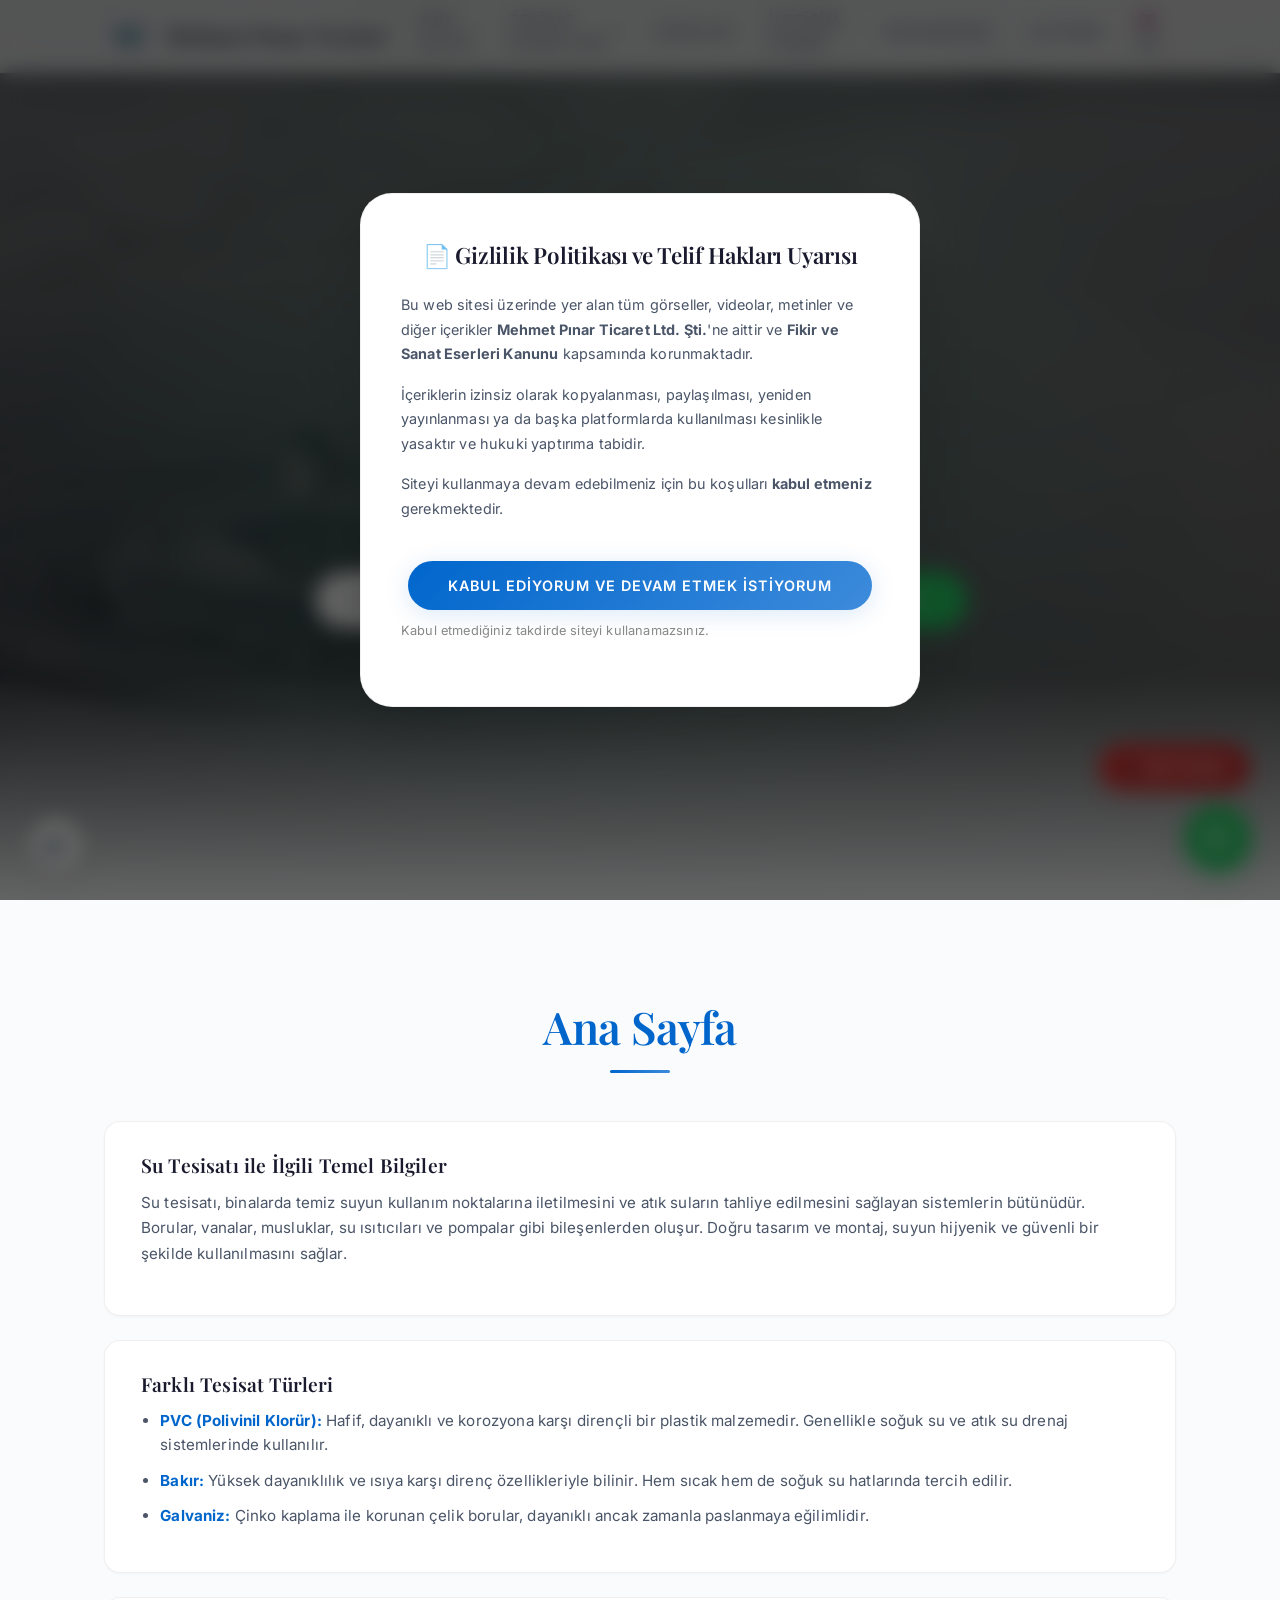
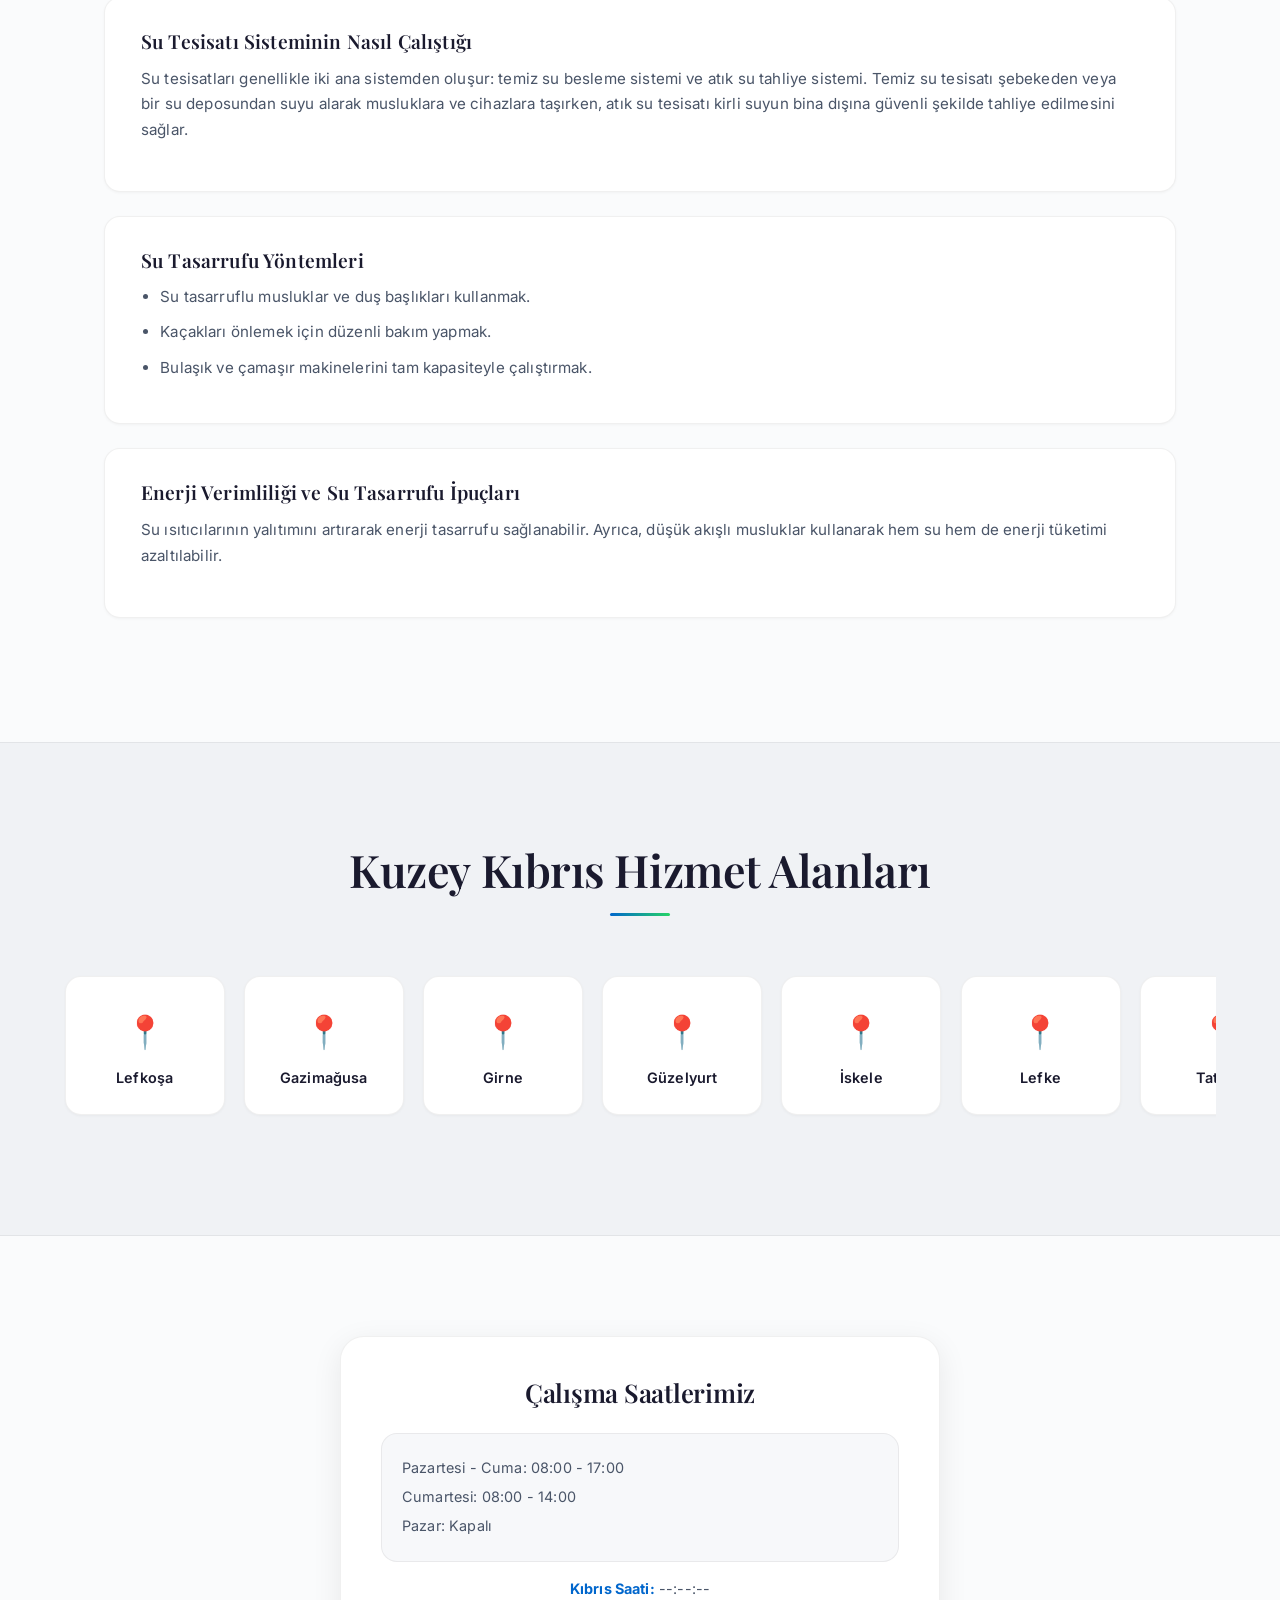
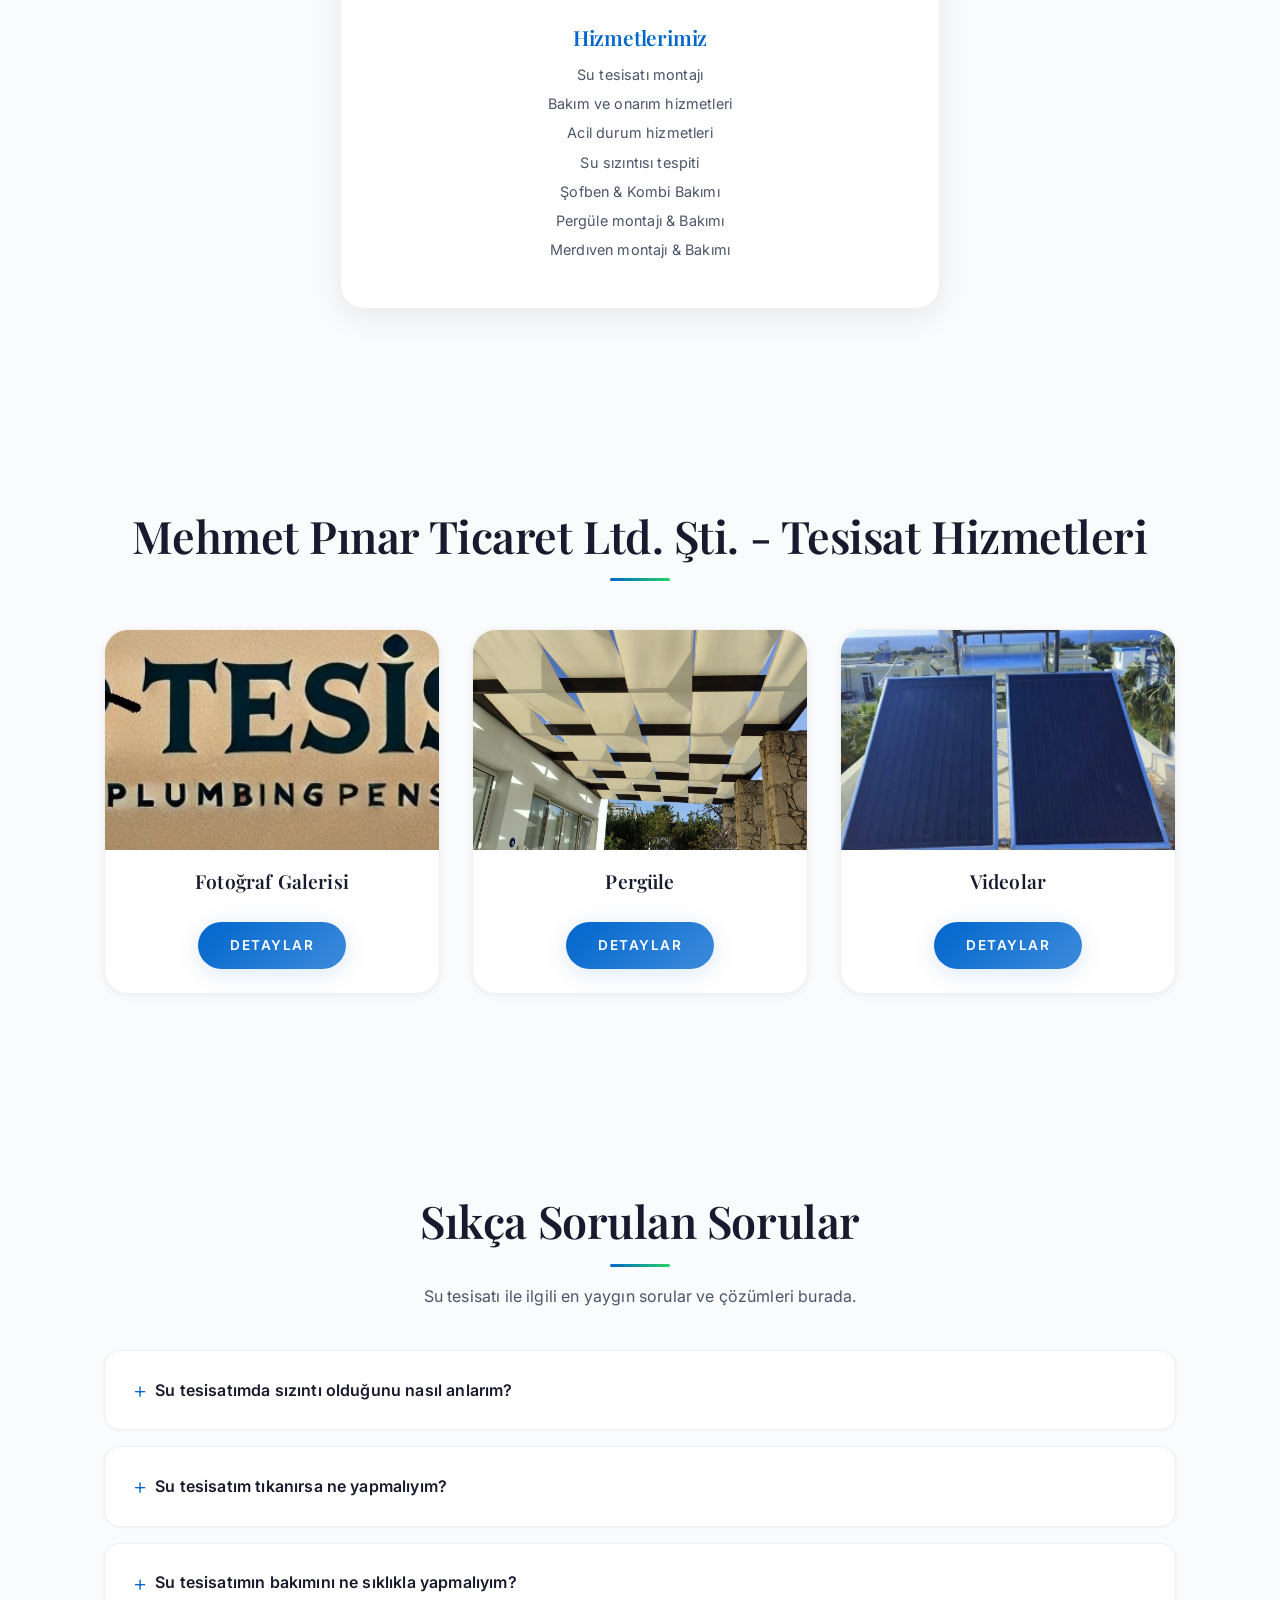
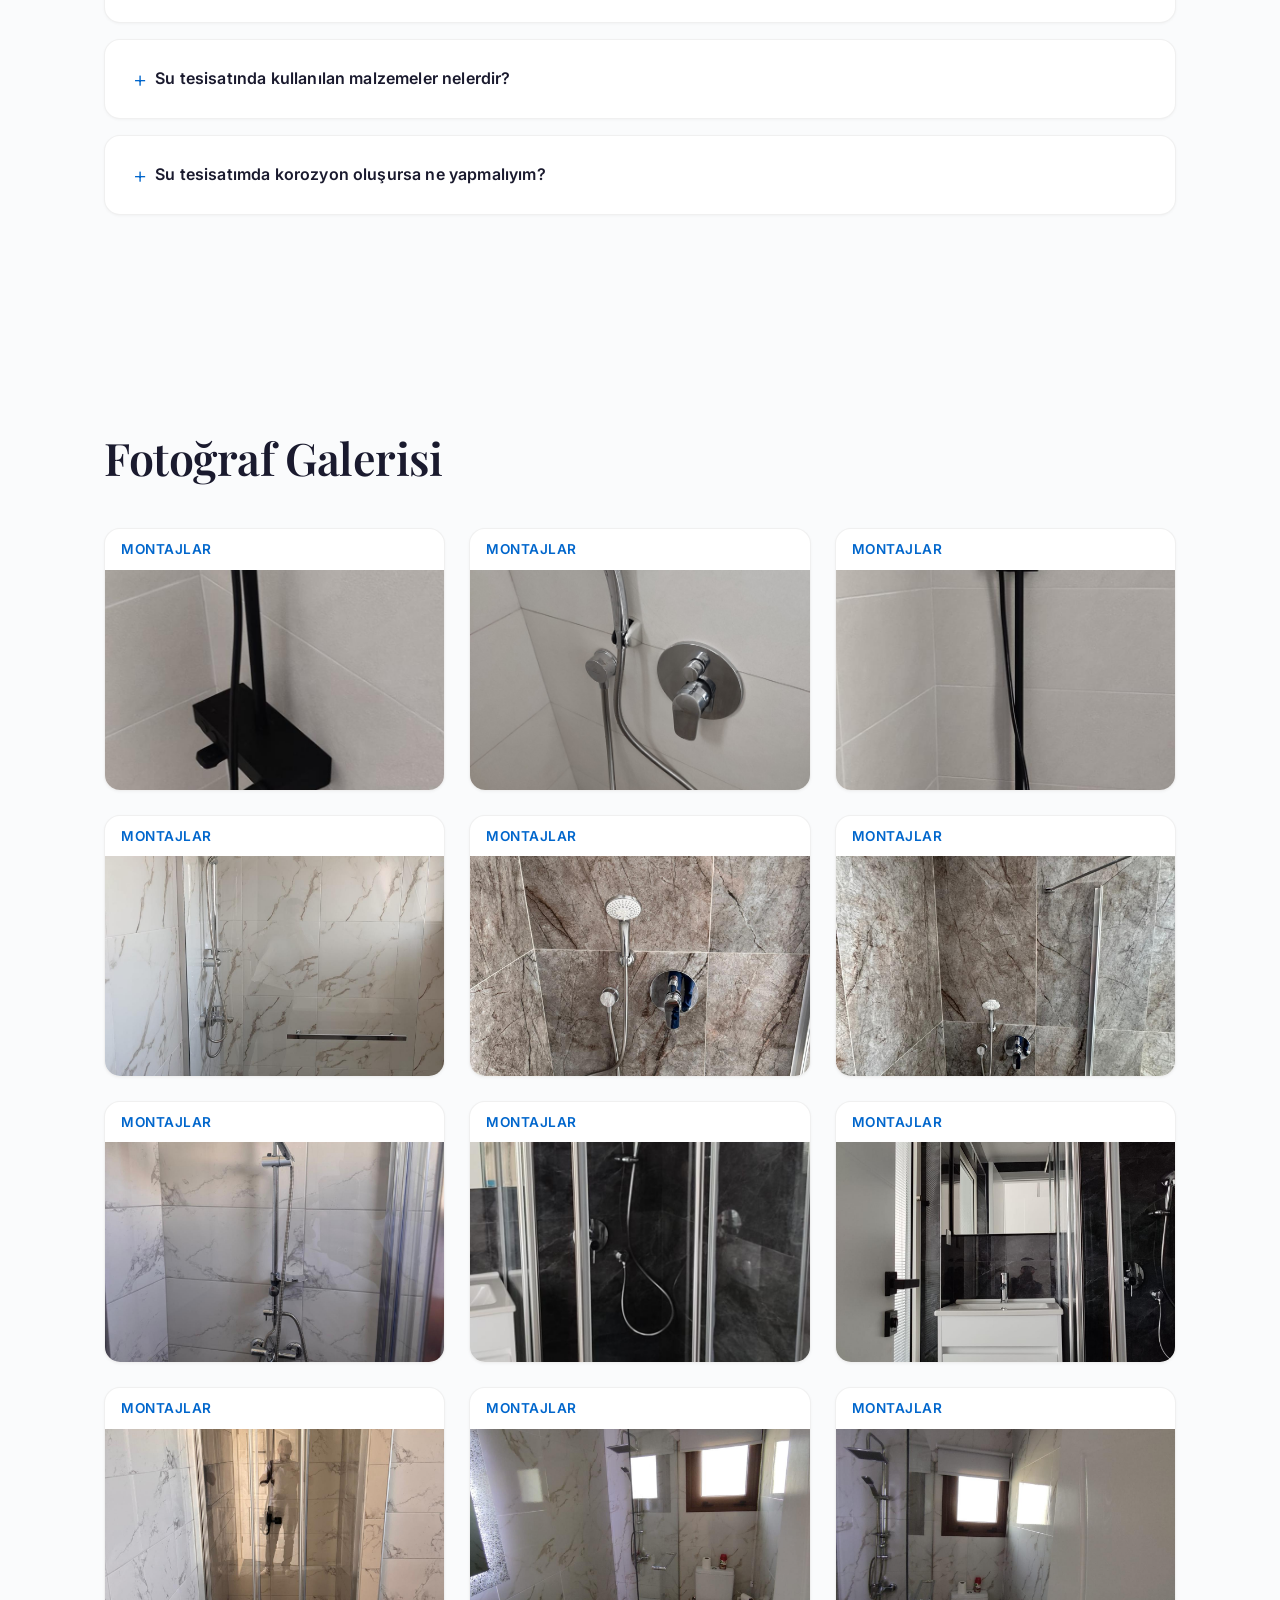
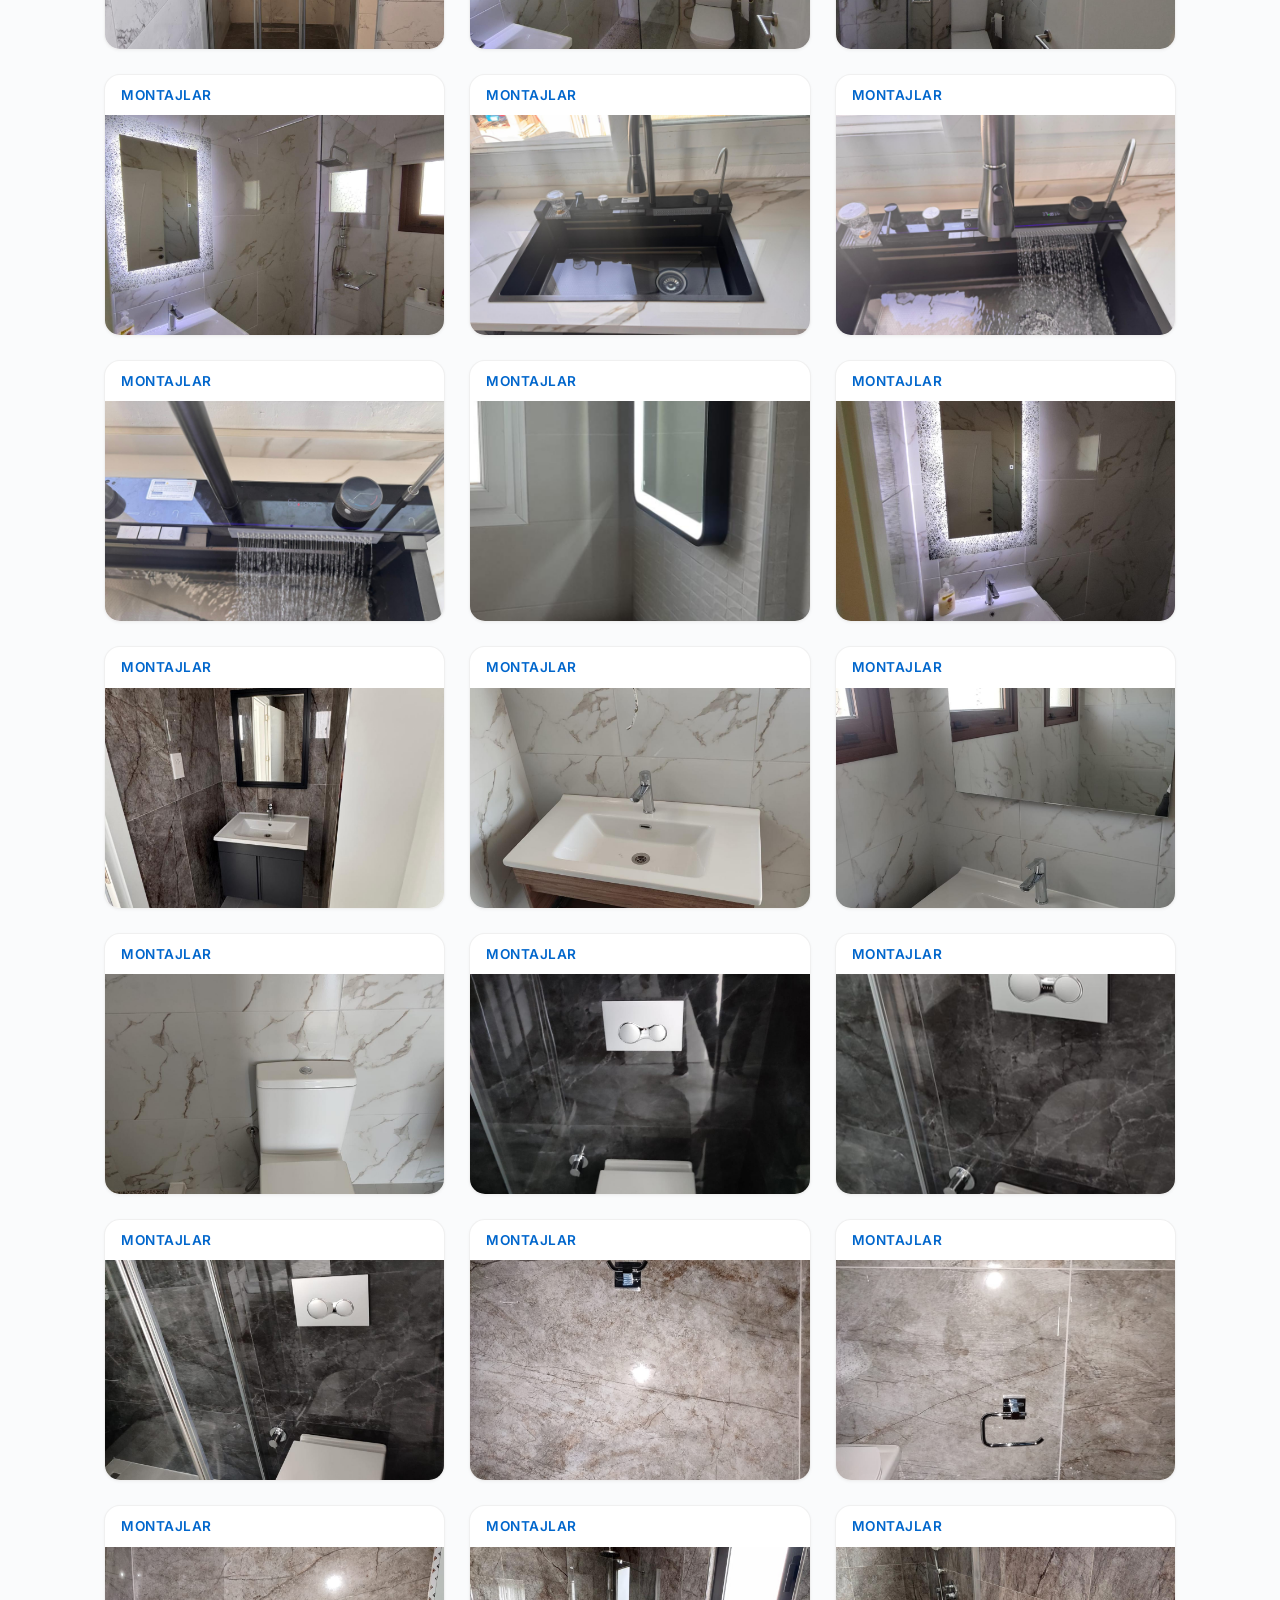
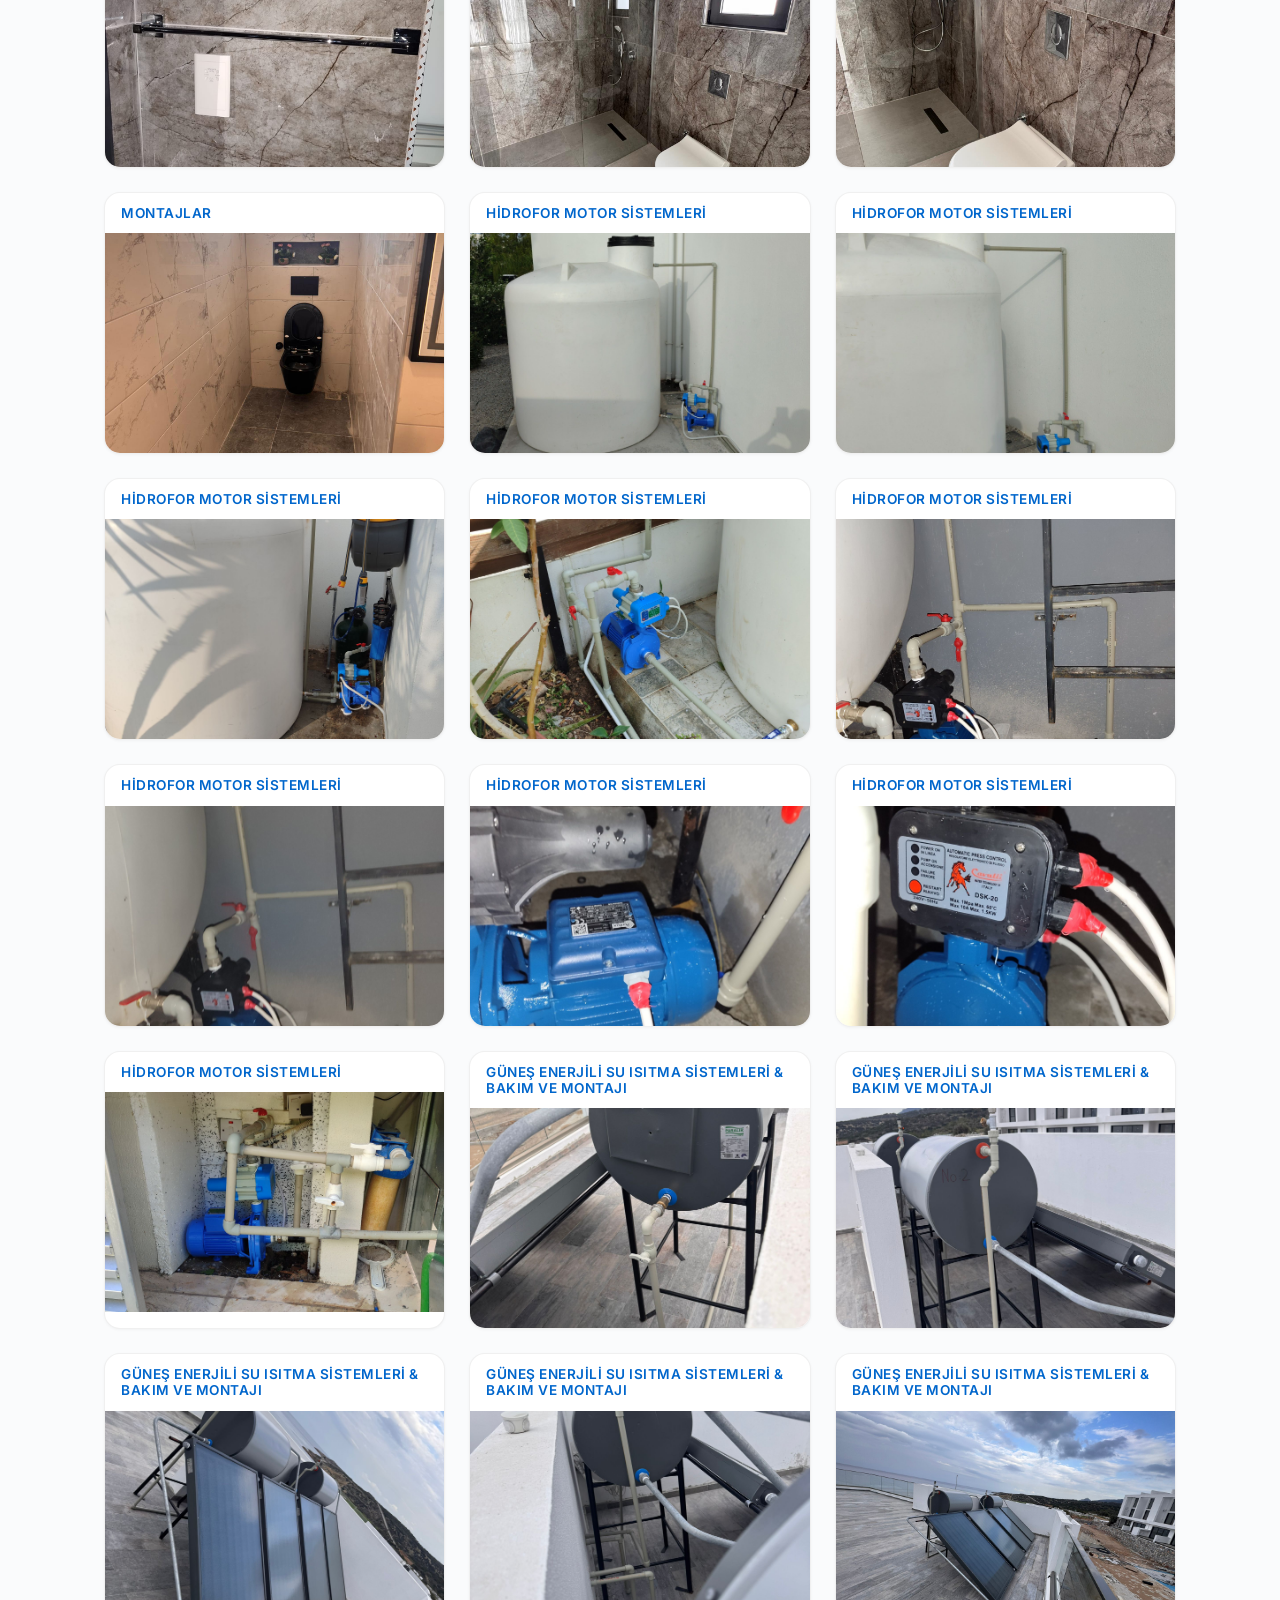
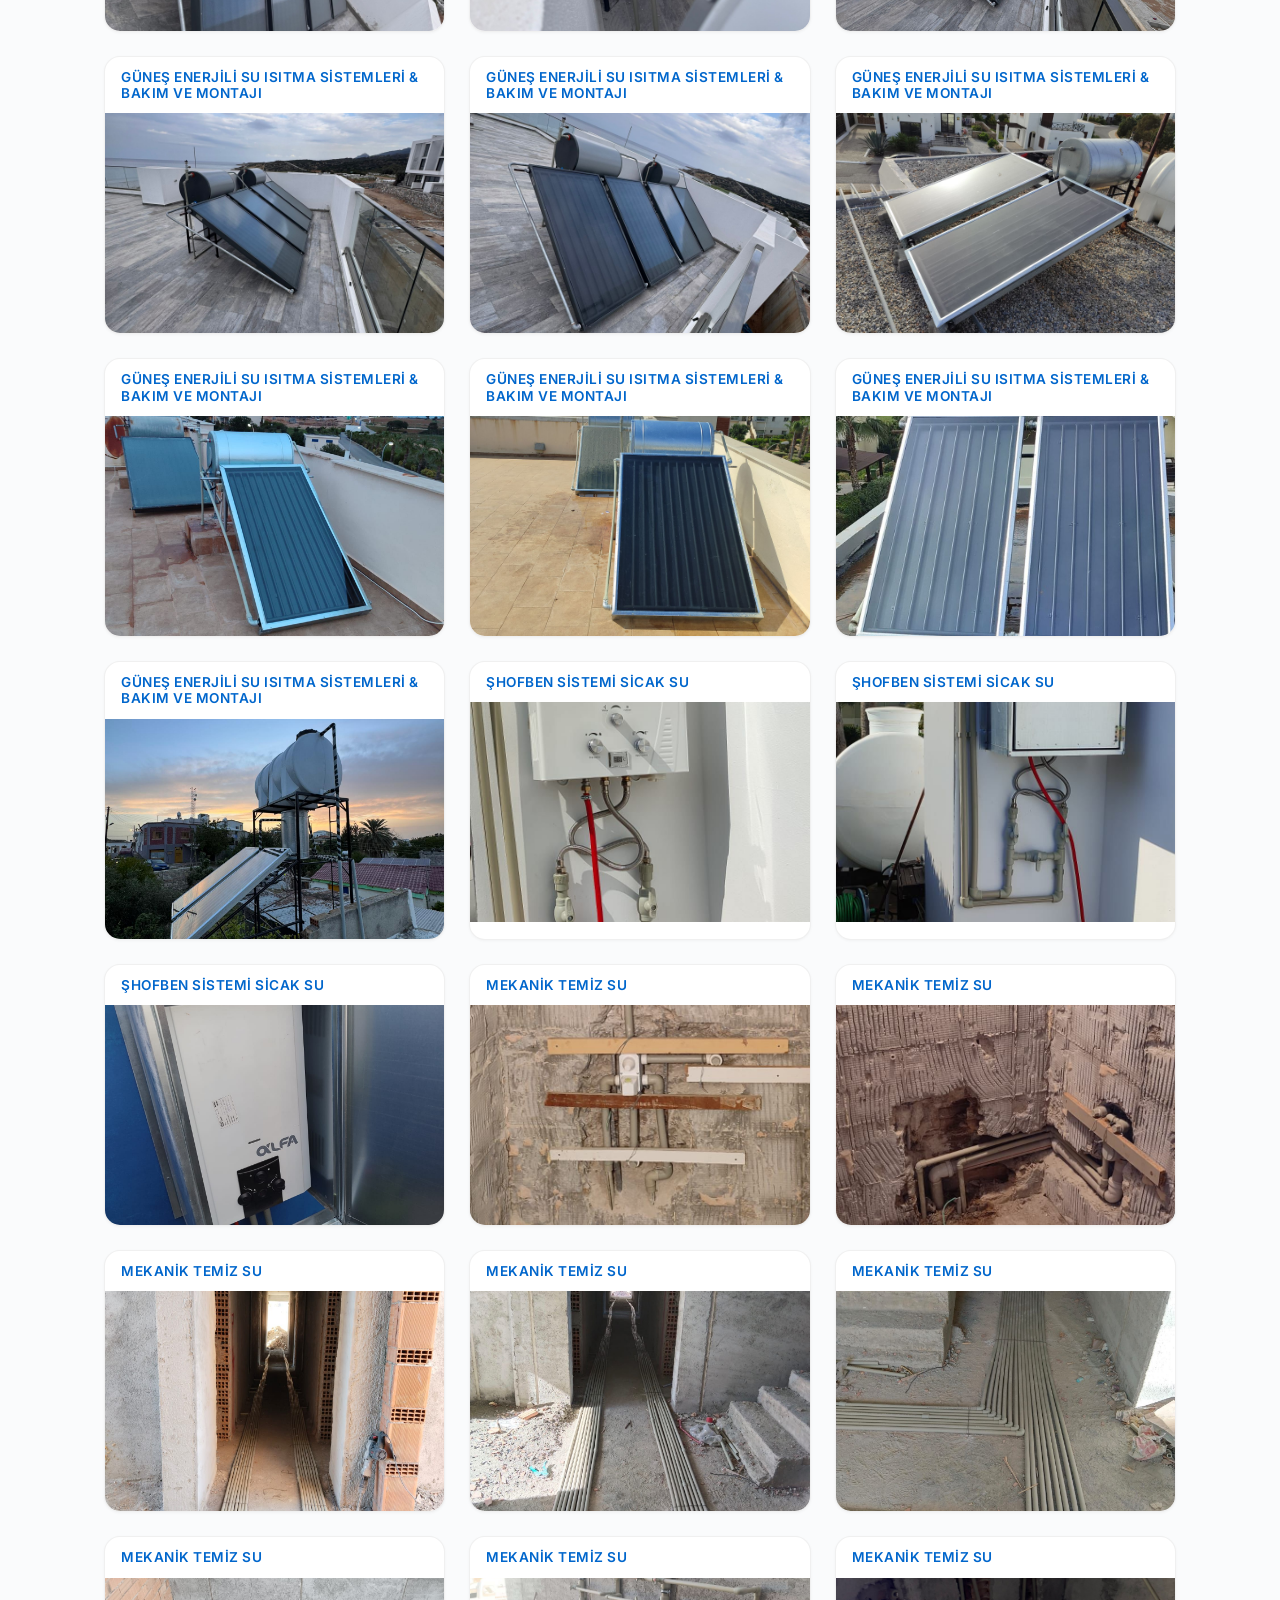
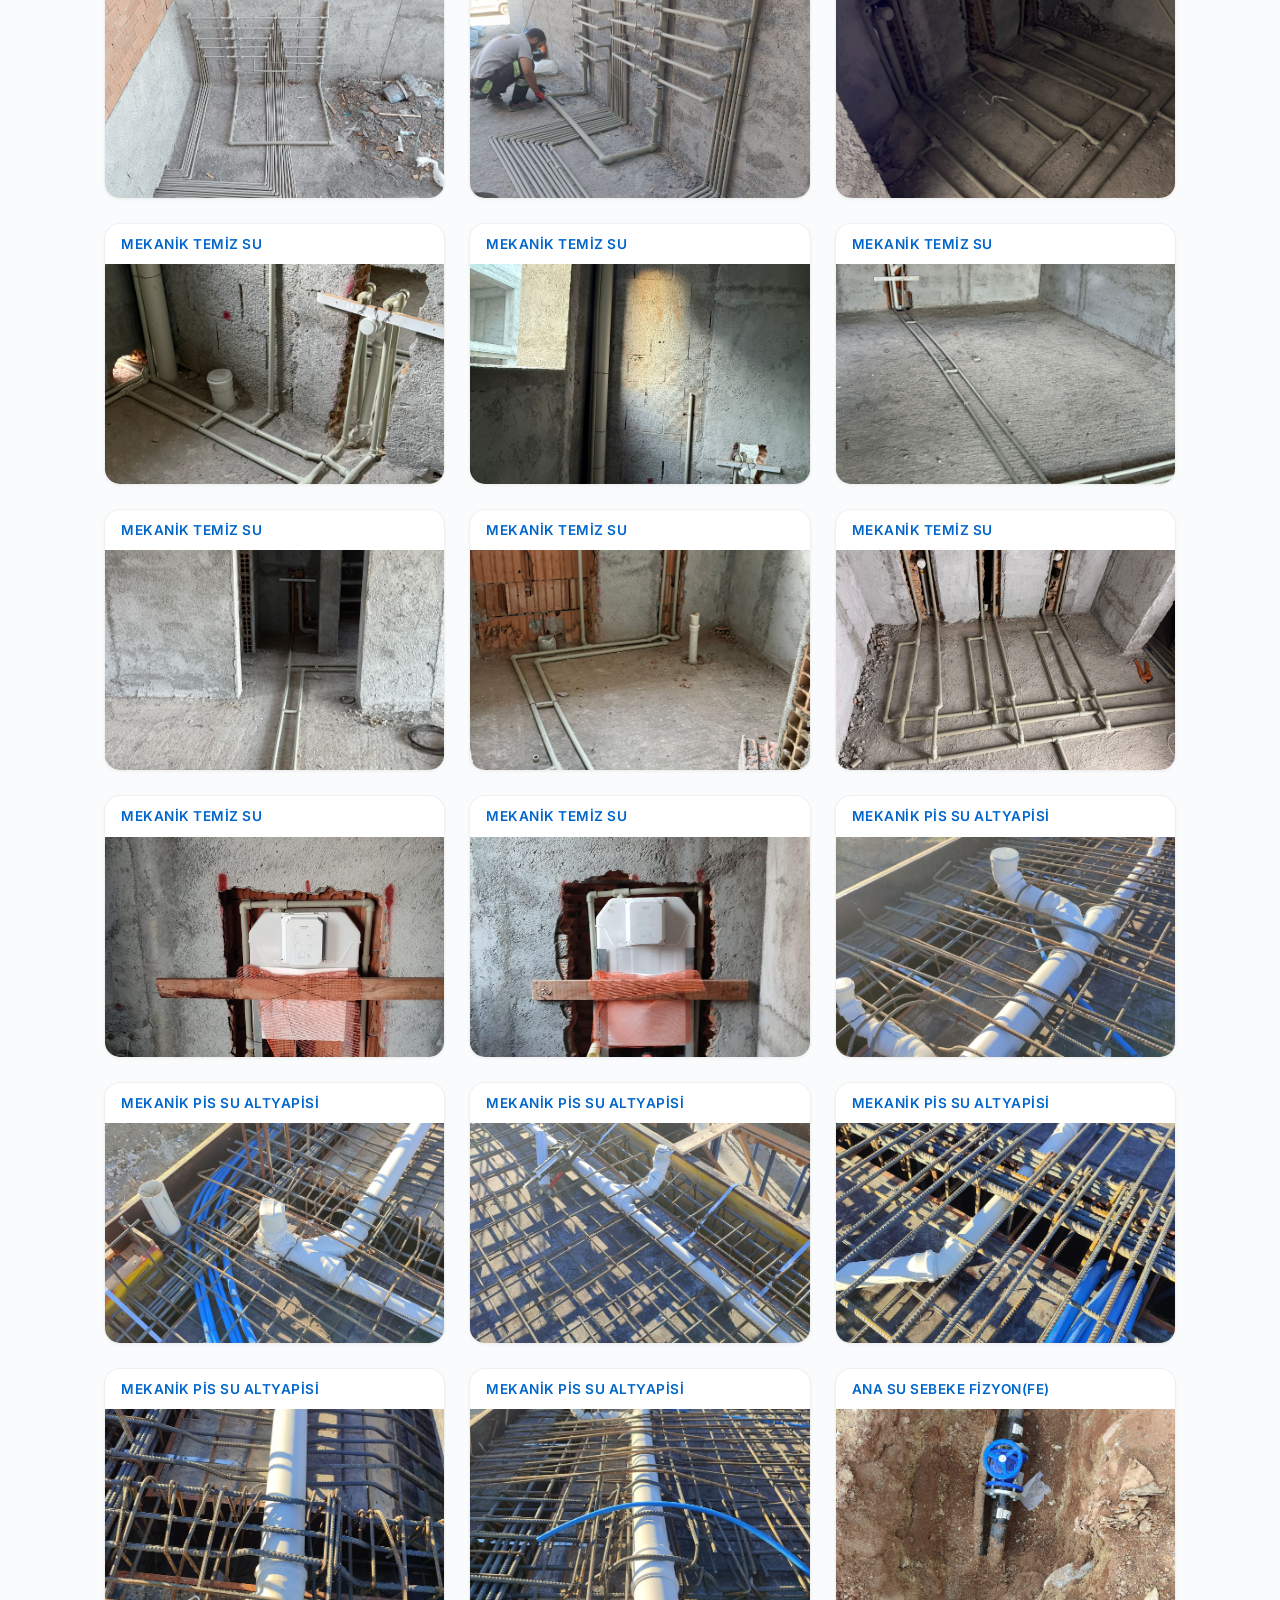
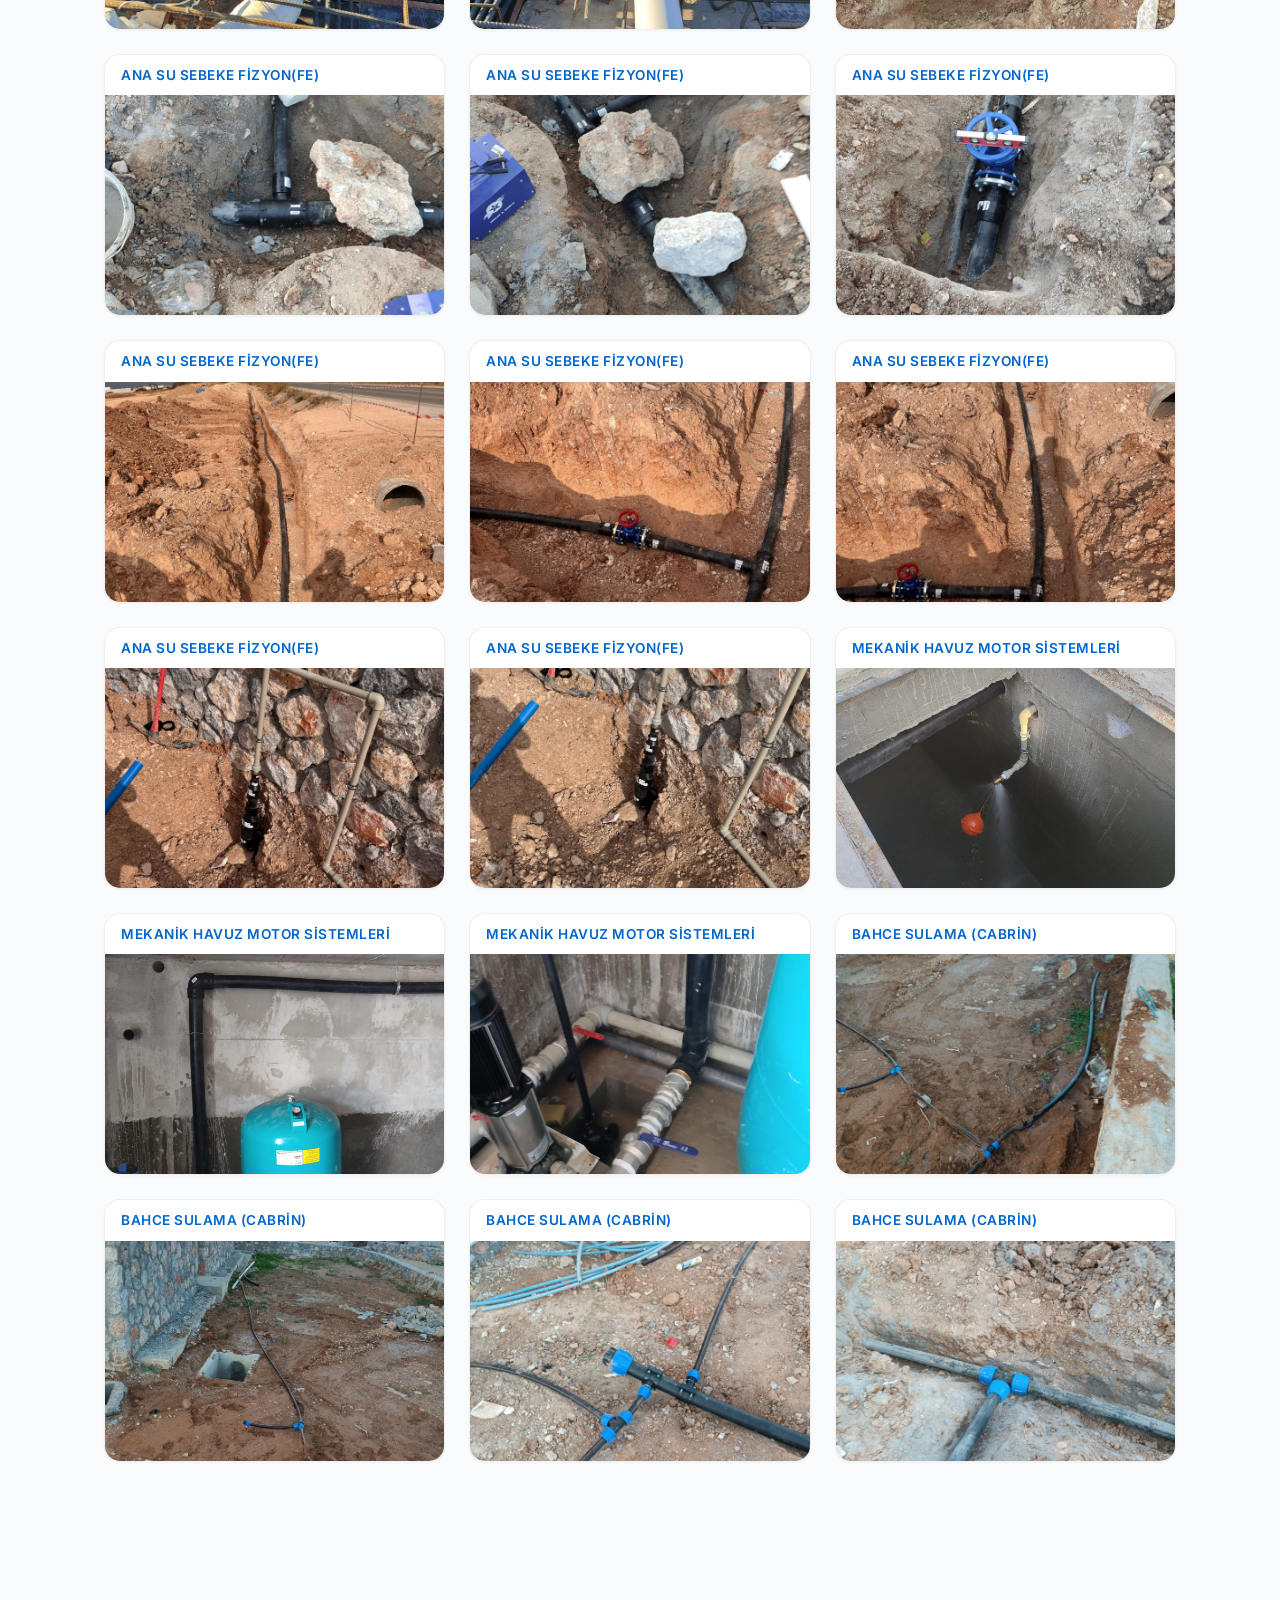
==== index.html @ a5d96447 "ilk commit" ====
<!DOCTYPE html>
<html lang="tr">

<head>
  <meta charset="UTF-8">
  <meta name="viewport" content="width=device-width, initial-scale=1.0">
  <meta name="author" content="Zeydan Çalışkan">
  <meta name="description"
    content="Mehmet Pınar Tesisat - Kuzey Kıbrıs'ta profesyonel su tesisatı, pergüle montajı, güneş enerjisi sistemleri ve acil tesisat hizmetleri.">
  <title>Mehmet Pınar Tesisat | Kuzey Kıbrıs</title>
  <link rel="stylesheet" href="https://cdnjs.cloudflare.com/ajax/libs/font-awesome/6.0.0-beta3/css/all.min.css">
  <link rel="stylesheet" href="public/css/style.css">
  <script src="public/js/script.js" defer></script>
  <script src="public/js/hizmetyerleri.js" defer></script>
  <script src="public/js/takvim.js" defer></script>
  <script src="public/js/acilarama.js" defer></script>
  <script src="public/js/fotograf.js" defer></script>
  <script src="public/js/navbar.js" defer></script>
  <script src="public/js/whatsapp.js" defer></script>
</head>

<body>

  <!-- ====== FIXED NAVBAR ====== -->
  <nav class="topnav" id="topnav">
    <div class="topnav-inner">
      <!-- Logo / Marka -->
      <a href="#bilgi" class="topnav-logo" style="display: flex; align-items: center; gap: 12px;">
        <img src="public/images/logo.png" alt="Mehmet Pınar Logo" style="height: 50px; width: auto;">
        Mehmet Pınar Tesisat
      </a>

      <!-- Desktop Nav Links -->
      <ul class="topnav-menu" id="topnav-menu">
        <li><a href="#bilgi">Ana Sayfa</a></li>

        <!-- Tesisat Hizmetleri — dropdown -->
        <li class="has-dropdown">
          <a href="#tesisat-hizmetleri" class="dropdown-toggle">
            Tesisat Hizmetleri <span class="arrow">▾</span>
          </a>
          <ul class="dropdown-menu">
            <li>
              <a href="pages/galeri/galeri.html">
                <i class="fas fa-images"></i> Fotoğraf Galerisi
              </a>
            </li>
            <li>
              <a href="pages/pergule/pergule.html">
                <i class="fas fa-drafting-compass"></i> Pergüle Montajı
              </a>
            </li>
            <li>
              <a href="pages/videos/video.html">
                <i class="fas fa-play-circle"></i> Videolar
              </a>
            </li>
          </ul>
        </li>

        <li><a href="#sss">Sorular</a></li>
        <li><a href="#oneri-sikayet">İletişim Formu</a></li>
        <li><a href="#konum">Konumumuz</a></li>
        <li><a href="#iletisim">İletişim</a></li>
        <li class="lang-switch"><a href="indexEN.html" title="English">🇬🇧 EN</a></li>
      </ul>

      <!-- Mobile Hamburger -->
      <button class="hamburger" id="hamburger" aria-label="Menüyü Aç" aria-expanded="false">
        <span></span><span></span><span></span>
      </button>
    </div>
  </nav>

  <!-- Mobile Overlay -->
  <div class="mobile-overlay" id="mobile-overlay"></div>

  <!-- ====== HERO BANNER ====== -->
  <header class="hero" style="background: linear-gradient(rgba(0,0,0,0.5), rgba(0,0,0,0.7)), url('public/images/classic_hero_bg.png') center/cover no-repeat;">
    <div class="hero-content">
      <h1>Mehmet Pınar Ticaret Ltd. Şti.</h1>
      <p class="hero-sub">🔧 Kuzey Kıbrıs'ta Profesyonel Tesisat Hizmetleri</p>
      <p class="hero-tagline">Su gibi ol; her engeli aş, her yere ulaş, ama asla kirlenme.</p>
      <div class="hero-buttons">
        <a href="#tesisat-hizmetleri" class="hero-cta">Hizmetlerimizi Keşfedin</a>
        <a href="https://wa.me/905488669395" target="_blank" class="hero-cta-whatsapp">
          <i class="fab fa-whatsapp"></i> WhatsApp ile Ulaşın
        </a>
      </div>
    </div>
  </header>

  <main>
    <section id="bilgi" class="reveal">
      <h2>Ana Sayfa</h2>

      <article>
        <h3>Su Tesisatı ile İlgili Temel Bilgiler</h3>
        <p>Su tesisatı, binalarda temiz suyun kullanım noktalarına iletilmesini ve atık suların tahliye edilmesini
          sağlayan sistemlerin bütünüdür. Borular, vanalar, musluklar, su ısıtıcıları ve pompalar gibi bileşenlerden
          oluşur. Doğru tasarım ve montaj, suyun hijyenik ve güvenli bir şekilde kullanılmasını sağlar.</p>
      </article>

      <article>
        <h3>Farklı Tesisat Türleri</h3>
        <ul>
          <li><strong>PVC (Polivinil Klorür):</strong> Hafif, dayanıklı ve korozyona karşı dirençli bir plastik
            malzemedir. Genellikle soğuk su ve atık su drenaj sistemlerinde kullanılır.</li>
          <li><strong>Bakır:</strong> Yüksek dayanıklılık ve ısıya karşı direnç özellikleriyle bilinir. Hem sıcak hem de
            soğuk su hatlarında tercih edilir.</li>
          <li><strong>Galvaniz:</strong> Çinko kaplama ile korunan çelik borular, dayanıklı ancak zamanla paslanmaya
            eğilimlidir.</li>
        </ul>
      </article>

      <article>
        <h3>Su Tesisatı Sisteminin Nasıl Çalıştığı</h3>
        <p>Su tesisatları genellikle iki ana sistemden oluşur: temiz su besleme sistemi ve atık su tahliye sistemi.
          Temiz su tesisatı şebekeden veya bir su deposundan suyu alarak musluklara ve cihazlara taşırken, atık su
          tesisatı kirli suyun bina dışına güvenli şekilde tahliye edilmesini sağlar.</p>
      </article>

      <article>
        <h3>Su Tasarrufu Yöntemleri</h3>
        <ul>
          <li>Su tasarruflu musluklar ve duş başlıkları kullanmak.</li>
          <li>Kaçakları önlemek için düzenli bakım yapmak.</li>
          <li>Bulaşık ve çamaşır makinelerini tam kapasiteyle çalıştırmak.</li>
        </ul>
      </article>

      <article>
        <h3>Enerji Verimliliği ve Su Tasarrufu İpuçları</h3>
        <p>Su ısıtıcılarının yalıtımını artırarak enerji tasarrufu sağlanabilir. Ayrıca, düşük akışlı musluklar
          kullanarak hem su hem de enerji tüketimi azaltılabilir.</p>
      </article>

    </section>

    <section class="service-areas reveal">
      <script src="public/js/hizmetyerleri.js"></script>
      <h2>Kuzey Kıbrıs Hizmet Alanları</h2>
      <div class="slider">
        <div class="card" tabindex="0" aria-label="Lefkoşa">
          <div class="icon">📍</div>
          <h3>Lefkoşa</h3>
        </div>
        <div class="card" tabindex="0" aria-label="Gazimağusa">
          <div class="icon">📍</div>
          <h3>Gazimağusa</h3>
        </div>
        <div class="card" tabindex="0" aria-label="Girne">
          <div class="icon">📍</div>
          <h3>Girne</h3>
        </div>
        <div class="card" tabindex="0" aria-label="Güzelyurt">
          <div class="icon">📍</div>
          <h3>Güzelyurt</h3>
        </div>
        <div class="card" tabindex="0" aria-label="İskele">
          <div class="icon">📍</div>
          <h3>İskele</h3>
        </div>
        <div class="card" tabindex="0" aria-label="Lefke">
          <div class="icon">📍</div>
          <h3>Lefke</h3>
        </div>
        <div class="card" tabindex="0" aria-label="Tatlısu">
          <div class="icon">📍</div>
          <h3>Tatlısu</h3>
        </div>
        <div class="card" tabindex="0" aria-label="Karpaz">
          <div class="icon">📍</div>
          <h3>Karpaz</h3>
        </div>
      </div>
    </section>

    <section id="calisma-takvimi" class="reveal">
      <div class="calendar-container">
        <h2>Çalışma Saatlerimiz</h2>
        <div class="work-hours">
          Pazartesi - Cuma: 08:00 - 17:00<br>
          Cumartesi: 08:00 - 14:00<br>
          Pazar: Kapalı
        </div>

        <div class="turkey-clock">
          <p><strong>Kıbrıs Saati:</strong> <span id="turkeyTime">--:--:--</span></p>
          <h2>Hizmetlerimiz</h2>
          <p>Su tesisatı montajı</p>
          <p>Bakım ve onarım hizmetleri</p>
          <p>Acil durum hizmetleri</p>
          <p>Su sızıntısı tespiti</p>
          <p>Şofben & Kombi Bakımı</p>
          <p>Pergüle montajı & Bakımı</p>
          <p>Merdıven montajı & Bakımı</p>
        </div>
      </div>
      <script src="public/js/takvim.js"></script>
    </section>

    <section id="tesisat-hizmetleri" class="tesisat-section reveal">
      <h2>Mehmet Pınar Ticaret Ltd. Şti. - Tesisat Hizmetleri</h2>

      <div class="tesisat-cards">
        <div class="tesisat-card">
          <img src="public/images/Menu/mbmenu.jpg" alt="Sıhhi Tesisat Görseli">
          <h3>Fotoğraf Galerisi</h3>
          <a href="pages/galeri/galeri.html" class="details-button">Detaylar</a>
        </div>
        <div class="tesisat-card">
          <img src="public/images/pergüle/pergule.jpeg" alt="pergüle Görseli">
          <h3>Pergüle</h3>
          <a href="pages/pergule/pergule.html" class="details-button">Detaylar</a>
        </div>
        <div class="tesisat-card">
          <img src="public/images/Asidemenu/asidemenu.jpeg" alt="Videolar Görseli">
          <h3>Videolar</h3>
          <a href="pages/videos/video.html" class="details-button">Detaylar</a>
        </div>
      </div>
    </section>

    <section id="sss" class="reveal">
      <h2>Sıkça Sorulan Sorular</h2>
      <p>Su tesisatı ile ilgili en yaygın sorular ve çözümleri burada.</p>

      <details class="faq">
        <summary>
          <h3>Su tesisatımda sızıntı olduğunu nasıl anlarım?</h3>
        </summary>
        <p>Su tesisatınızdaki sızıntıları genellikle su faturanızda ani bir artış, duvarlarda veya zeminlerde su
          lekeleri, nem veya küf oluşumu gibi belirtilerle anlayabilirsiniz. Ayrıca, su sayacınızı kontrol ederek suyun
          kullanılmadığı bir zamanda sayacın dönüp dönmediğini kontrol edebilirsiniz.</p>
      </details>

      <details class="faq">
        <summary>
          <h3>Su tesisatım tıkanırsa ne yapmalıyım?</h3>
        </summary>
        <p>Tıkanıklık durumunda öncelikle lavabo veya tuvalet gibi alanlarda suyun akışını kontrol edin. Eğer su
          akmıyorsa, bir pompa veya tıkanıklık açıcı kimyasallar kullanabilirsiniz. Ancak, tıkanıklık devam ederse
          profesyonel bir tesisatçıdan yardım almanız önerilir.</p>
      </details>

      <details class="faq">
        <summary>
          <h3>Su tesisatımın bakımını ne sıklıkla yapmalıyım?</h3>
        </summary>
        <p>Su tesisatınızın düzenli bakımı yılda en az bir kez yapılmalıdır. Bu, sızıntıların, tıkanıklıkların ve
          diğer sorunların önceden tespit edilmesine yardımcı olur. Ayrıca, su tesisatınızdaki vanaların ve
          bağlantıların kontrol edilmesi de önemlidir.</p>
      </details>

      <details class="faq">
        <summary>
          <h3>Su tesisatında kullanılan malzemeler nelerdir?</h3>
        </summary>
        <p>Su tesisatında genellikle PVC, bakır, galvaniz ve PEX gibi malzemeler kullanılır. Her bir malzemenin
          avantajları ve dezavantajları vardır. Örneğin, PVC hafif ve ucuzdur, bakır ise dayanıklıdır ve uzun ömürlüdür.
        </p>
      </details>

      <details class="faq">
        <summary>
          <h3>Su tesisatımda korozyon oluşursa ne yapmalıyım?</h3>
        </summary>
        <p>Korozyon, su tesisatında ciddi sorunlara yol açabilir. Eğer korozyon belirtileri görüyorsanız, hemen
          bir tesisatçı ile iletişime geçmelisiniz. Korozyonun ilerlemesini önlemek için, tesisatın düzenli olarak
          kontrol edilmesi ve gerekli onarımların yapılması önemlidir.</p>
      </details>
    </section>

    <section id="fotograflar" class="reveal">
      <script src="public/js/fotograf.js"></script>
      <h2>Fotoğraf Galerisi</h2>
      <div class="gallery">
        <!--montaj-->
        <div class="photo">
          <h1>Montajlar</h1>
          <img src="public/images/1)montaj/montaj.jpeg" alt="Tesisat Montajı" onclick="openPopup(this)">
        </div>
        <div class="photo">
          <h1>Montajlar</h1>
          <img src="public/images/1)montaj/montaj2.jpeg" alt="Tesisat Montajı" onclick="openPopup(this)">
        </div>
        <div class="photo">
          <h1>Montajlar</h1>
          <img src="public/images/1)montaj/montaj3.jpeg" alt="Tesisat Montajı" onclick="openPopup(this)">
        </div>
        <div class="photo">
          <h1>Montajlar</h1>
          <img src="public/images/1)montaj/montaj4.jpeg" alt="Tesisat Montajı" onclick="openPopup(this)">
        </div>
        <div class="photo">
          <h1>Montajlar</h1>
          <img src="public/images/1)montaj/montaj4.1.jpeg" alt="Tesisat Montajı" onclick="openPopup(this)">
        </div>
        <div class="photo">
          <h1>Montajlar</h1>
          <img src="public/images/1)montaj/montaj4.2.jpeg" alt="Tesisat Montajı" onclick="openPopup(this)">
        </div>
        <div class="photo">
          <h1>Montajlar</h1>
          <img src="public/images/1)montaj/montaj4.3.jpeg" alt="Tesisat Montajı" onclick="openPopup(this)">
        </div>
        <div class="photo">
          <h1>Montajlar</h1>
          <img src="public/images/1)montaj/montaj5.jpeg" alt="Tesisat Montajı" onclick="openPopup(this)">
        </div>
        <div class="photo">
          <h1>Montajlar</h1>
          <img src="public/images/1)montaj/montaj6.jpeg" alt="Tesisat Montajı" onclick="openPopup(this)">
        </div>
        <div class="photo">
          <h1>Montajlar</h1>
          <img src="public/images/1)montaj/montaj7.1.jpeg" alt="Tesisat Montajı" onclick="openPopup(this)">
        </div>
        <div class="photo">
          <h1>Montajlar</h1>
          <img src="public/images/1)montaj/montaj8.jpeg" alt="Tesisat Montajı" onclick="openPopup(this)">
        </div>
        <div class="photo">
          <h1>Montajlar</h1>
          <img src="public/images/1)montaj/montaj9.jpeg" alt="Tesisat Montajı" onclick="openPopup(this)">
        </div>
        <div class="photo">
          <h1>Montajlar</h1>
          <img src="public/images/1)montaj/montaj7.jpeg" alt="Tesisat Montajı" onclick="openPopup(this)">
        </div>
        <div class="photo">
          <h1>Montajlar</h1>
          <img src="public/images/1)montaj/montaj9.1.jpeg" alt="Tesisat Montajı" onclick="openPopup(this)">
        </div>
        <div class="photo">
          <h1>Montajlar</h1>
          <img src="public/images/1)montaj/montaj9.2.jpeg" alt="Tesisat Montajı" onclick="openPopup(this)">
        </div>
        <div class="photo">
          <h1>Montajlar</h1>
          <img src="public/images/1)montaj/montaj9.3.jpeg" alt="Tesisat Montajı" onclick="openPopup(this)">
        </div>
        <div class="photo">
          <h1>Montajlar</h1>
          <img src="public/images/1)montaj/montaj10.jpeg" alt="Montajlar" onclick="openPopup(this)">
        </div>
        <div class="photo">
          <h1>Montajlar</h1>
          <img src="public/images/1)montaj/montaj11.jpeg" alt="Montajlar" onclick="openPopup(this)">
        </div>
        <div class="photo">
          <h1>Montajlar</h1>
          <img src="public/images/1)montaj/montaj11.1.jpeg" alt="Montajlar" onclick="openPopup(this)">
        </div>
        <div class="photo">
          <h1>Montajlar</h1>
          <img src="public/images/1)montaj/montaj12.jpeg" alt="Montajlar" onclick="openPopup(this)">
        </div>
        <div class="photo">
          <h1>Montajlar</h1>
          <img src="public/images/1)montaj/montaj13.jpeg" alt="Montajlar" onclick="openPopup(this)">
        </div>
        <div class="photo">
          <h1>Montajlar</h1>
          <img src="public/images/1)montaj/montaj14.jpeg" alt="Montajlar" onclick="openPopup(this)">
        </div>
        <div class="photo">
          <h1>Montajlar</h1>
          <img src="public/images/1)montaj/montaj15.jpeg" alt="Montajlar" onclick="openPopup(this)">
        </div>
        <div class="photo">
          <h1>Montajlar</h1>
          <img src="public/images/1)montaj/montaj16.jpeg" alt="Montajlar" onclick="openPopup(this)">
        </div>
        <div class="photo">
          <h1>Montajlar</h1>
          <img src="public/images/1)montaj/montaj17.jpeg" alt="Montajlar" onclick="openPopup(this)">
        </div>
        <div class="photo">
          <h1>Montajlar</h1>
          <img src="public/images/1)montaj/montaj18.jpeg" alt="Montajlar" onclick="openPopup(this)">
        </div>
        <div class="photo">
          <h1>Montajlar</h1>
          <img src="public/images/1)montaj/montaj19.jpeg" alt="Montajlar" onclick="openPopup(this)">
        </div>
        <div class="photo">
          <h1>Montajlar</h1>
          <img src="public/images/1)montaj/montaj20.jpeg" alt="Montajlar" onclick="openPopup(this)">
        </div>
        <div class="photo">
          <h1>Montajlar</h1>
          <img src="public/images/1)montaj/montaj22.jpeg" alt="Montajlar" onclick="openPopup(this)">
        </div>
        <div class="photo">
          <h1>Montajlar</h1>
          <img src="public/images/1)montaj/montaj23.jpeg" alt="Montajlar" onclick="openPopup(this)">
        </div>
        <div class="photo">
          <h1>Montajlar</h1>
          <img src="public/images/1)montaj/montaj24.jpeg" alt="Montajlar" onclick="openPopup(this)">
        </div>


        <!--hidrofor-->
        <div class="photo">
          <h1>Hidrofor motor sistemleri</h1>
          <img src="public/images/2)hidrofor-motor-sistemleri/hidrofor.jpeg" alt="Tesisat Montajı"
            onclick="openPopup(this)">
        </div>
        <div class="photo">
          <h1>Hidrofor motor sistemleri</h1>
          <img src="public/images/2)hidrofor-motor-sistemleri/hidrofor2.jpeg" alt="Tesisat Montajı"
            onclick="openPopup(this)">
        </div>
        <div class="photo">
          <h1>Hidrofor motor sistemleri</h1>
          <img src="public/images/2)hidrofor-motor-sistemleri/hidrofor3.jpeg" alt="Tesisat Montajı"
            onclick="openPopup(this)">
        </div>
        <div class="photo">
          <h1>Hidrofor motor sistemleri</h1>
          <img src="public/images/2)hidrofor-motor-sistemleri/hidrofor4.jpeg" alt="Tesisat Montajı"
            onclick="openPopup(this)">
        </div>
        <div class="photo">
          <h1>Hidrofor motor sistemleri</h1>
          <img src="public/images/2)hidrofor-motor-sistemleri/hidrofor5.jpeg" alt="Tesisat Montajı"
            onclick="openPopup(this)">
        </div>
        <div class="photo">
          <h1>Hidrofor motor sistemleri</h1>
          <img src="public/images/2)hidrofor-motor-sistemleri/hidrofor6.jpeg" alt="Tesisat Montajı"
            onclick="openPopup(this)">
        </div>
        <div class="photo">
          <h1>Hidrofor motor sistemleri</h1>
          <img src="public/images/2)hidrofor-motor-sistemleri/hidrofor7.jpeg" alt="Tesisat Montajı"
            onclick="openPopup(this)">
        </div>
        <div class="photo">
          <h1>Hidrofor motor sistemleri</h1>
          <img src="public/images/2)hidrofor-motor-sistemleri/hidrofor8.jpeg" alt="Tesisat Montajı"
            onclick="openPopup(this)">
        </div>
        <div class="photo">
          <h1>Hidrofor motor sistemleri</h1>
          <img src="public/images/2)hidrofor-motor-sistemleri/hidrofor9.jpeg" alt="Tesisat Montajı"
            onclick="openPopup(this)">
        </div>

        <!--Güneş Enerjili Su Isıtma Sistemleri & Bakım ve Montajı-->
        <div class="photo">
          <h1>Güneş Enerjili Su Isıtma Sistemleri & Bakım ve Montajı</h1>
          <img src="public/images/3)gunes-enerji-sicak-su-sistemleri/boyler.jpeg" alt="Su Isıtma"
            onclick="openPopup(this)">
        </div>
        <div class="photo">
          <h1>Güneş Enerjili Su Isıtma Sistemleri & Bakım ve Montajı</h1>
          <img src="public/images/3)gunes-enerji-sicak-su-sistemleri/boylergunes2.jpeg" alt="Su Isıtma"
            onclick="openPopup(this)">
        </div>
        <div class="photo">
          <h1>Güneş Enerjili Su Isıtma Sistemleri & Bakım ve Montajı</h1>
          <img src="public/images/3)gunes-enerji-sicak-su-sistemleri/boylergunes3.jpeg" alt="Su Isıtma"
            onclick="openPopup(this)">
        </div>
        <div class="photo">
          <h1>Güneş Enerjili Su Isıtma Sistemleri & Bakım ve Montajı</h1>
          <img src="public/images/3)gunes-enerji-sicak-su-sistemleri/boylergunes4.jpeg" alt="Su Isıtma"
            onclick="openPopup(this)">
        </div>
        <div class="photo">
          <h1>Güneş Enerjili Su Isıtma Sistemleri & Bakım ve Montajı</h1>
          <img src="public/images/3)gunes-enerji-sicak-su-sistemleri/boylergunes5.jpeg" alt="Su Isıtma"
            onclick="openPopup(this)">
        </div>
        <div class="photo">
          <h1>Güneş Enerjili Su Isıtma Sistemleri & Bakım ve Montajı</h1>
          <img src="public/images/3)gunes-enerji-sicak-su-sistemleri/boylergunes6.jpeg" alt="Su Isıtma"
            onclick="openPopup(this)">
        </div>
        <div class="photo">
          <h1>Güneş Enerjili Su Isıtma Sistemleri & Bakım ve Montajı</h1>
          <img src="public/images/3)gunes-enerji-sicak-su-sistemleri/boylergunes7.jpeg" alt="Su Isıtma"
            onclick="openPopup(this)">
        </div>
        <div class="photo">
          <h1>Güneş Enerjili Su Isıtma Sistemleri & Bakım ve Montajı</h1>
          <img src="public/images/3)gunes-enerji-sicak-su-sistemleri/boylergunes8.jpeg" alt="Su Isıtma"
            onclick="openPopup(this)">
        </div>
        <div class="photo">
          <h1>Güneş Enerjili Su Isıtma Sistemleri & Bakım ve Montajı</h1>
          <img src="public/images/3)gunes-enerji-sicak-su-sistemleri/boylergunes9.jpeg" alt="Su Isıtma"
            onclick="openPopup(this)">
        </div>
        <div class="photo">
          <h1>Güneş Enerjili Su Isıtma Sistemleri & Bakım ve Montajı</h1>
          <img src="public/images/3)gunes-enerji-sicak-su-sistemleri/boylergunes10.jpeg" alt="Su Isıtma"
            onclick="openPopup(this)">
        </div>
        <div class="photo">
          <h1>Güneş Enerjili Su Isıtma Sistemleri & Bakım ve Montajı</h1>
          <img src="public/images/3)gunes-enerji-sicak-su-sistemleri/boylergunes11.jpeg" alt="Su Isıtma"
            onclick="openPopup(this)">
        </div>
        <div class="photo">
          <h1>Güneş Enerjili Su Isıtma Sistemleri & Bakım ve Montajı</h1>
          <img src="public/images/3)gunes-enerji-sicak-su-sistemleri/boylergunes12.jpeg" alt="Su Isıtma"
            onclick="openPopup(this)">
        </div>

        <!--Şhofben Sistemi Sicak Su-->

        <div class="photo">
          <h1>Şhofben Sistemi Sicak Su</h1>
          <img src="public/images/4)shofben-sistemi-sicak-su/shofben.jpeg" alt="Su Isıtma" onclick="openPopup(this)">
        </div>
        <div class="photo">
          <h1>Şhofben Sistemi Sicak Su</h1>
          <img src="public/images/4)shofben-sistemi-sicak-su/shofben2.jpeg" alt="Su Isıtma" onclick="openPopup(this)">
        </div>
        <div class="photo">
          <h1>Şhofben Sistemi Sicak Su</h1>
          <img src="public/images/4)shofben-sistemi-sicak-su/shofben3.jpeg" alt="Su Isıtma" onclick="openPopup(this)">
        </div>

        <!--Mekanik Temiz Su-->

        <div class="photo">
          <h1>Mekanik Temiz Su</h1>
          <img src="public/images/5.1)mekanik-temizsu/borudoseme.jpeg" alt="Tesisat Montajı" onclick="openPopup(this)">
        </div>
        <div class="photo">
          <h1>Mekanik Temiz Su</h1>
          <img src="public/images/5.1)mekanik-temizsu/borudoseme2.jpeg" alt="Tesisat Montajı" onclick="openPopup(this)">
        </div>
        <div class="photo">
          <h1>Mekanik Temiz Su</h1>
          <img src="public/images/5.1)mekanik-temizsu/borudoseme3.jpeg" alt="Tesisat Montajı" onclick="openPopup(this)">
        </div>
        <div class="photo">
          <h1>Mekanik Temiz Su</h1>
          <img src="public/images/5.1)mekanik-temizsu/borudoseme4.jpeg" alt="Tesisat Montajı" onclick="openPopup(this)">
        </div>
        <div class="photo">
          <h1>Mekanik Temiz Su</h1>
          <img src="public/images/5.1)mekanik-temizsu/borudoseme5.jpeg" alt="Tesisat Montajı" onclick="openPopup(this)">
        </div>
        <div class="photo">
          <h1>Mekanik Temiz Su</h1>
          <img src="public/images/5.1)mekanik-temizsu/borudoseme6.jpeg" alt="Tesisat Montajı" onclick="openPopup(this)">
        </div>
        <div class="photo">
          <h1>Mekanik Temiz Su</h1>
          <img src="public/images/5.1)mekanik-temizsu/borudoseme7.jpeg" alt="Tesisat Montajı" onclick="openPopup(this)">
        </div>
        <div class="photo">
          <h1>Mekanik Temiz Su</h1>
          <img src="public/images/5.1)mekanik-temizsu/borudoseme8.jpeg" alt="Tesisat Montajı" onclick="openPopup(this)">
        </div>
        <div class="photo">
          <h1>Mekanik Temiz Su</h1>
          <img src="public/images/5.1)mekanik-temizsu/borudoseme9.jpeg" alt="Tesisat Montajı" onclick="openPopup(this)">
        </div>
        <div class="photo">
          <h1>Mekanik Temiz Su</h1>
          <img src="public/images/5.1)mekanik-temizsu/borudoseme10.jpeg" alt="Montajlar" onclick="openPopup(this)">
        </div>
        <div class="photo">
          <h1>Mekanik Temiz Su</h1>
          <img src="public/images/5.1)mekanik-temizsu/borudoseme11.jpeg" alt="Montajlar" onclick="openPopup(this)">
        </div>
        <div class="photo">
          <h1>Mekanik Temiz Su</h1>
          <img src="public/images/5.1)mekanik-temizsu/borudoseme12.jpeg" alt="Montajlar" onclick="openPopup(this)">
        </div>
        <div class="photo">
          <h1>Mekanik Temiz Su</h1>
          <img src="public/images/5.1)mekanik-temizsu/borudoseme13.jpeg" alt="Montajlar" onclick="openPopup(this)">
        </div>
        <div class="photo">
          <h1>Mekanik Temiz Su</h1>
          <img src="public/images/5.1)mekanik-temizsu/borudoseme14.jpeg" alt="Montajlar" onclick="openPopup(this)">
        </div>
        <div class="photo">
          <h1>Mekanik Temiz Su</h1>
          <img src="public/images/5.1)mekanik-temizsu/borudoseme15.jpeg" alt="Montajlar" onclick="openPopup(this)">
        </div>
        <div class="photo">
          <h1>Mekanik Temiz Su</h1>
          <img src="public/images/5.1)mekanik-temizsu/borudoseme16.jpeg" alt="Montajlar" onclick="openPopup(this)">
        </div>

        <!--Mekanik Pis Su Altyapisi-->

        <div class="photo">
          <h1>Mekanik Pis Su Altyapisi</h1>
          <img src="public/images/5.2)mekanik-pis-su- altyapisi/kirligizder.jpeg" alt="Tesisat Montajı"
            onclick="openPopup(this)">
        </div>
        <div class="photo">
          <h1>Mekanik Pis Su Altyapisi</h1>
          <img src="public/images/5.2)mekanik-pis-su- altyapisi/kirligizder2.jpeg" alt="Tesisat Montajı"
            onclick="openPopup(this)">
        </div>
        <div class="photo">
          <h1>Mekanik Pis Su Altyapisi</h1>
          <img src="public/images/5.2)mekanik-pis-su- altyapisi/kirligizder3.jpeg" alt="Tesisat Montajı"
            onclick="openPopup(this)">
        </div>
        <div class="photo">
          <h1>Mekanik Pis Su Altyapisi</h1>
          <img src="public/images/5.2)mekanik-pis-su- altyapisi/kirligizder4.jpeg" alt="Tesisat Montajı"
            onclick="openPopup(this)">
        </div>
        <div class="photo">
          <h1>Mekanik Pis Su Altyapisi</h1>
          <img src="public/images/5.2)mekanik-pis-su- altyapisi/kirligizder5.jpeg" alt="Tesisat Montajı"
            onclick="openPopup(this)">
        </div>
        <div class="photo">
          <h1>Mekanik Pis Su Altyapisi</h1>
          <img src="public/images/5.2)mekanik-pis-su- altyapisi/kirligizder6.jpeg" alt="Tesisat Montajı"
            onclick="openPopup(this)">
        </div>

        <!--Ana Su Sebeke Fizyon(FE)-->

        <div class="photo">
          <h1>Ana Su Sebeke Fizyon(FE)</h1>
          <img src="public/images/6)bahce-sulama(cabrin)/bahce.jpeg" alt="Tesisat Montajı" onclick="openPopup(this)">
        </div>
        <div class="photo">
          <h1>Ana Su Sebeke Fizyon(FE)</h1>
          <img src="public/images/6)bahce-sulama(cabrin)/bahce2.jpeg" alt="Tesisat Montajı" onclick="openPopup(this)">
        </div>
        <div class="photo">
          <h1>Ana Su Sebeke Fizyon(FE)</h1>
          <img src="public/images/6)bahce-sulama(cabrin)/bahce3.jpeg" alt="Tesisat Montajı" onclick="openPopup(this)">
        </div>
        <div class="photo">
          <h1>Ana Su Sebeke Fizyon(FE)</h1>
          <img src="public/images/6)bahce-sulama(cabrin)/bahce4.jpeg" alt="Tesisat Montajı" onclick="openPopup(this)">
        </div>
        <div class="photo">
          <h1>Ana Su Sebeke Fizyon(FE)</h1>
          <img src="public/images/6)bahce-sulama(cabrin)/bahce5.jpeg" alt="Tesisat Montajı" onclick="openPopup(this)">
        </div>
        <div class="photo">
          <h1>Ana Su Sebeke Fizyon(FE)</h1>
          <img src="public/images/6)bahce-sulama(cabrin)/bahce6.jpeg" alt="Tesisat Montajı" onclick="openPopup(this)">
        </div>
        <div class="photo">
          <h1>Ana Su Sebeke Fizyon(FE)</h1>
          <img src="public/images/6)bahce-sulama(cabrin)/bahce7.jpeg" alt="Tesisat Montajı" onclick="openPopup(this)">
        </div>
        <div class="photo">
          <h1>Ana Su Sebeke Fizyon(FE)</h1>
          <img src="public/images/6)bahce-sulama(cabrin)/bahce8.jpeg" alt="Tesisat Montajı" onclick="openPopup(this)">
        </div>
        <div class="photo">
          <h1>Ana Su Sebeke Fizyon(FE)</h1>
          <img src="public/images/6)bahce-sulama(cabrin)/bahce9.jpeg" alt="Tesisat Montajı" onclick="openPopup(this)">
        </div>

        <!--Mekanik Havuz Motor Sistemleri-->

        <div class="photo">
          <h1>Mekanik Havuz Motor Sistemleri</h1>
          <img src="public/images/7mekanik-havuz-motor-sistemleri/havuz.jpeg" alt="Tesisat Montajı"
            onclick="openPopup(this)">
        </div>
        <div class="photo">
          <h1>Mekanik Havuz Motor Sistemleri</h1>
          <img src="public/images/7mekanik-havuz-motor-sistemleri/havuz2.jpeg" alt="Tesisat Montajı"
            onclick="openPopup(this)">
        </div>
        <div class="photo">
          <h1>Mekanik Havuz Motor Sistemleri</h1>
          <img src="public/images/7mekanik-havuz-motor-sistemleri/havuz3.jpeg" alt="Tesisat Montajı"
            onclick="openPopup(this)">
        </div>

        <!--Bahce Sulama (Cabrin)-->

        <div class="photo">
          <h1>Bahce Sulama (Cabrin)</h1>
          <img src="public/images/8)ana-su-sebeke-fizyon(FE)/bahce.jpeg" alt="Tesisat Montajı"
            onclick="openPopup(this)">
        </div>
        <div class="photo">
          <h1>Bahce Sulama (Cabrin)</h1>
          <img src="public/images/8)ana-su-sebeke-fizyon(FE)/bahce2.jpeg" alt="Tesisat Montajı"
            onclick="openPopup(this)">
        </div>
        <div class="photo">
          <h1>Bahce Sulama (Cabrin)</h1>
          <img src="public/images/8)ana-su-sebeke-fizyon(FE)/bahce3.jpeg" alt="Tesisat Montajı"
            onclick="openPopup(this)">
        </div>
        <div class="photo">
          <h1>Bahce Sulama (Cabrin)</h1>
          <img src="public/images/8)ana-su-sebeke-fizyon(FE)/bahce4.jpeg" alt="Tesisat Montajı"
            onclick="openPopup(this)">
        </div>

      </div>
    </section>

    <div id="popup" class="popup">
      <button class="close" onclick="closePopup()">X</button>
      <img id="popup-img" src="" alt="Büyük Görsel">
    </div>


    <section id="videolar" class="reveal premium-section">
      <div class="section-header">
        <h2>Videolar</h2>
        <p>Çalışmalarımızdan Görüntüler</p>
      </div>

      <div class="video-category">
        <h1><i class="fas fa-wrench"></i> Sıhhi Tesisat</h1>
        <div class="video-container">
          <div class="video-card">
            <div class="video-wrapper">
              <video controls preload="metadata">
                <source src="public/Videos/sihhi-tesisat/borudoseme.mp4" type="video/mp4">
                Tarayıcınız bu videoyu desteklemiyor.
              </video>
            </div>
            <div class="video-info">
              <h3>Boru Döşeme İşlemi 1</h3>
              <p>Profesyonel sıhhi tesisat boru döşeme uygulaması.</p>
            </div>
          </div>
          <div class="video-card">
            <div class="video-wrapper">
              <video controls preload="metadata">
                <source src="public/Videos/sihhi-tesisat/borudosemev2.mp4" type="video/mp4">
                Tarayıcınız bu videoyu desteklemiyor.
              </video>
            </div>
            <div class="video-info">
              <h3>Boru Döşeme İşlemi 2</h3>
              <p>Profesyonel sıhhi tesisat boru döşeme uygulaması.</p>
            </div>
          </div>
          <div class="video-card">
            <div class="video-wrapper">
              <video controls preload="metadata">
                <source src="public/Videos/sihhi-tesisat/borudosemev3.mp4" type="video/mp4">
                Tarayıcınız bu videoyu desteklemiyor.
              </video>
            </div>
            <div class="video-info">
              <h3>Boru Döşeme İşlemi 3</h3>
              <p>Profesyonel sıhhi tesisat boru döşeme uygulaması.</p>
            </div>
          </div>
          <div class="video-card">
            <div class="video-wrapper">
              <video controls preload="metadata">
                <source src="public/Videos/sihhi-tesisat/borudosemev5.mp4" type="video/mp4">
                Tarayıcınız bu videoyu desteklemiyor.
              </video>
            </div>
            <div class="video-info">
              <h3>Boru Döşeme İşlemi 4</h3>
              <p>Profesyonel sıhhi tesisat boru döşeme uygulaması.</p>
            </div>
          </div>
          <div class="video-card">
            <div class="video-wrapper">
              <video controls preload="metadata">
                <source src="public/Videos/sihhi-tesisat/borudosemev6.mp4" type="video/mp4">
                Tarayıcınız bu videoyu desteklemiyor.
              </video>
            </div>
            <div class="video-info">
              <h3>Boru Döşeme İşlemi 5</h3>
              <p>Profesyonel sıhhi tesisat boru döşeme uygulaması.</p>
            </div>
          </div>
        </div>
      </div>

      <!-- su sebeke  -->
      <div class="video-category">
        <h1><i class="fas fa-tint"></i> Ana Su Şebeke Hattı</h1>
        <div class="video-container">
          <div class="video-card">
            <div class="video-wrapper">
              <video controls preload="metadata">
                <source src="public/Videos/ana-sebeke/ana-su-sebeke.mp4" type="video/mp4">
                Tarayıcınız bu videoyu desteklemiyor.
              </video>
            </div>
            <div class="video-info">
              <h3>Ana Su Şebekesi</h3>
              <p>Ana su şebeke hattı yenileme ve onarım işlemi.</p>
            </div>
          </div>
        </div>
      </div>

      <div class="video-category">
        <h1><i class="fas fa-tools"></i> Montajlar</h1>
        <div class="video-container">
          <div class="video-card">
            <div class="video-wrapper">
              <video controls preload="metadata">
                <source src="public/Videos/montajlar/montaj.mp4" type="video/mp4">
                Tarayıcınız bu videoyu desteklemiyor.
              </video>
            </div>
            <div class="video-info">
              <h3>Klozet ve Musluk Montajı 1</h3>
              <p>Eksiksiz ve sızdırmaz montaj işlemi.</p>
            </div>
          </div>
          <div class="video-card">
            <div class="video-wrapper">
              <video controls preload="metadata">
                <source src="public/Videos/montajlar/montaj2.mp4" type="video/mp4">
                Tarayıcınız bu videoyu desteklemiyor.
              </video>
            </div>
            <div class="video-info">
              <h3>Klozet ve Musluk Montajı 2</h3>
              <p>Eksiksiz ve sızdırmaz montaj işlemi.</p>
            </div>
          </div>
        </div>
      </div>

      <div class="video-category">
        <h1><i class="fas fa-solar-panel"></i> Güneş Enerjili Su Isıtma Sistemleri</h1>
        <div class="video-container">
          <div class="video-card">
            <div class="video-wrapper">
              <video controls preload="metadata">
                <source src="public/Videos/Güneş-enerjisi/Güneş-enerjisi.mp4" type="video/mp4">
                Tarayıcınız bu videoyu desteklemiyor.
              </video>
            </div>
            <div class="video-info">
              <h3>Güneş Enerjisi Bakım ve Montajı</h3>
              <p>Güvenilir güneş enerjisi sistemi kurulumu ve bakımı.</p>
            </div>
          </div>
        </div>
      </div>
    </section>

    <!-- ====== BİRLEŞİK İLETİŞİM & GERİ BİLDİRİM FORMU ====== -->
    <section class="whatsapp-form-section reveal premium-section" id="oneri-sikayet">
      <div class="section-header">
        <h2>📬 İletişim & Geri Bildirim</h2>
        <p>Hizmet talebi, öneri, şikayet veya teşekkürlerinizi bizimle paylaşın.<br>Mesajınız anında WhatsApp üzerinden bize ulaşır.</p>
      </div>

      <div class="whatsapp-form-wrapper">
        <form class="whatsapp-form" id="whatsapp-form">

          <!-- Mesaj Türü Seçici -->
          <div class="complaint-type-selector">
            <label class="complaint-type-option">
              <input type="radio" name="message-type" value="Hizmet Talebi" checked>
              <span class="type-badge type-service">
                <i class="fas fa-wrench"></i> Hizmet Talebi
              </span>
            </label>
            <label class="complaint-type-option">
              <input type="radio" name="message-type" value="Öneri">
              <span class="type-badge type-suggestion">
                <i class="fas fa-lightbulb"></i> Öneri
              </span>
            </label>
            <label class="complaint-type-option">
              <input type="radio" name="message-type" value="Şikayet">
              <span class="type-badge type-complaint">
                <i class="fas fa-exclamation-circle"></i> Şikayet
              </span>
            </label>
            <label class="complaint-type-option">
              <input type="radio" name="message-type" value="Teşekkür">
              <span class="type-badge type-thanks">
                <i class="fas fa-heart"></i> Teşekkür
              </span>
            </label>
          </div>

          <!-- Ortak Alanlar -->
          <div class="form-group">
            <input type="text" id="wp-name" placeholder=" " required autocomplete="name">
            <label for="wp-name">Ad Soyad</label>
          </div>

          <div class="form-group">
            <input type="tel" id="wp-phone" placeholder=" " required autocomplete="tel">
            <label for="wp-phone">Telefon Numarası</label>
          </div>

          <!-- Hizmet Seçimi (sadece Hizmet Talebi seçildiğinde görünür) -->
          <div class="form-group" id="service-group">
            <select id="wp-service">
              <option value="" disabled selected>Hizmet seçin...</option>
              <option value="Su Tesisatı Montajı">Su Tesisatı Montajı</option>
              <option value="Bakım ve Onarım">Bakım ve Onarım</option>
              <option value="Acil Durum Hizmeti">Acil Durum Hizmeti</option>
              <option value="Su Sızıntısı Tespiti">Su Sızıntısı Tespiti</option>
              <option value="Şofben / Kombi Bakımı">Şofben / Kombi Bakımı</option>
              <option value="Güneş Enerjisi Sistemi">Güneş Enerjisi Sistemi</option>
              <option value="Pergüle Montajı">Pergüle Montajı</option>
              <option value="Merdiven Montajı">Merdiven Montajı</option>
              <option value="Diğer">Diğer</option>
            </select>
            <label for="wp-service">Hizmet Türü</label>
          </div>

          <!-- Konu Seçimi (Öneri/Şikayet/Teşekkür seçildiğinde görünür) -->
          <div class="form-group" id="subject-group" style="display: none;">
            <select id="cf-subject">
              <option value="" disabled selected>Konu seçin...</option>
              <option value="Hizmet Kalitesi">Hizmet Kalitesi</option>
              <option value="Fiyatlandırma">Fiyatlandırma</option>
              <option value="Randevu / Zamanlama">Randevu / Zamanlama</option>
              <option value="Personel Davranışı">Personel Davranışı</option>
              <option value="Teknik Sorun">Teknik Sorun</option>
              <option value="Genel Öneri">Genel Öneri</option>
              <option value="Diğer">Diğer</option>
            </select>
            <label for="cf-subject">Konu</label>
          </div>

          <!-- Mesaj Alanı -->
          <div class="form-group">
            <textarea id="wp-message" placeholder=" " rows="5" required></textarea>
            <label for="wp-message">Mesajınızı yazın...</label>
          </div>

          <!-- Yıldız Puanlama (Öneri/Şikayet/Teşekkür seçildiğinde görünür) -->
          <div class="form-group rating-group" id="rating-group" style="display: none;">
            <label class="rating-label">Hizmet Puanınız</label>
            <div class="star-rating" id="star-rating">
              <span class="star" data-value="1">★</span>
              <span class="star" data-value="2">★</span>
              <span class="star" data-value="3">★</span>
              <span class="star" data-value="4">★</span>
              <span class="star" data-value="5">★</span>
            </div>
          </div>

          <button type="submit" class="whatsapp-submit-btn">
            <i class="fab fa-whatsapp"></i> WhatsApp ile Gönder
          </button>
        </form>
      </div>
    </section>

    <!--iletisim-->
    <section id="iletisim" class="reveal">
      <h2>İletişim Bilgileri</h2>
      <p>Bizimle iletişime geçmekten çekinmeyin.</p>

      <div class="iletisim-grid">
        <!-- Sol: Bilgi kartları -->
        <div class="iletisim-bilgi">
          <div class="iletisim-card">
            <div class="iletisim-icon"><i class="fas fa-building"></i></div>
            <div class="iletisim-detail">
              <strong>Şirket</strong>
              <span>Mehmet Pınar Ticaret ŞTİ LTD.</span>
            </div>
          </div>
          <div class="iletisim-card">
            <div class="iletisim-icon"><i class="fas fa-user"></i></div>
            <div class="iletisim-detail">
              <strong>Ad Soyad</strong>
              <span>Mehmet Pınar</span>
            </div>
          </div>
          <div class="iletisim-card">
            <div class="iletisim-icon"><i class="fas fa-envelope"></i></div>
            <div class="iletisim-detail">
              <strong>E-posta</strong>
              <span>mpinar559@gmail.com</span>
            </div>
          </div>
          <div class="iletisim-card">
            <div class="iletisim-icon"><i class="fas fa-phone"></i></div>
            <div class="iletisim-detail">
              <strong>Telefon</strong>
              <span>+90 548 866 93 95</span>
            </div>
          </div>
          <div class="iletisim-card">
            <div class="iletisim-icon"><i class="fas fa-map-marker-alt"></i></div>
            <div class="iletisim-detail">
              <strong>Ülke & Bölge</strong>
              <span>Kuzey Kıbrıs Türk Cumhuriyeti<br>Gazimağusa - Tatlısu</span>
            </div>
          </div>
        </div>

        <!-- Sağ: Harita -->
        <div class="iletisim-harita">
          <iframe
            src="https://www.google.com/maps/embed?pb=!1m14!1m12!1m3!1d2627.8207484544173!2d33.74798494747969!3d35.3949592239569!2m3!1f0!2f0!3f0!3m2!1i1024!2i768!4f13.1!5e0!3m2!1str!2s!4v1748267051808!5m2!1str!2s"
            width="600" height="450" style="border:0;" allowfullscreen="" loading="lazy"
            referrerpolicy="no-referrer-when-downgrade">
          </iframe>
        </div>
      </div>

      <div class="social-links">
        <a href="https://wa.me/+905488669395" target="_blank" class="whatsapp">
          📱 WhatsApp
        </a>
        <a href="https://www.facebook.com/profile.php?id=100091002264849" target="_blank" class="facebook">
          📘 Facebook
        </a>
        <a href="mailto:mpinar559@gmail.com" target="_blank" class="gmail">
          📧 Gmail
        </a>
      </div>
    </section>

  </main>

  <!-- Acil Tesisat Butonu ve Bilgileri -->
  <div class="floating-emergency">
    <button class="emergency-button" id="toggleButton">📞 Acil Tesisat</button>
    <div class="emergency-info" id="emergencyInfo">
      <p><strong>💡 7/24 Acil Tesisat Desteği</strong></p>
      <h3>📞 İletişim Bilgileri</h3>
      <p>👨‍🔧 Mehmet Pınar</p>

      <!-- Telefon Butonu -->
      <div class="contact-buttons">
        <a href="tel:+905488669395" class="contact-button phone">📱 Telefon</a>
        <a href="https://wa.me/905488669395" target="_blank" class="contact-button whatsapp">💬 WhatsApp</a>
      </div>

      <!-- Konum  -->
      <div class="map-container">
        <iframe
          src="https://www.google.com/maps/embed?pb=!1m16!1m12!1m3!1d406.5599001921386!2d33.74770939316604!3d35.393370839500314!2m3!1f0!2f0!3f0!3m2!1i1024!2i768!4f13.1!2m1!1skibris%20tatlisu%20oto%20yikama!5e0!3m2!1sen!2sus!4v1754229962346!5m2!1sen!2sus"
          width="600" height="450" style="border:0;" allowfullscreen="" loading="lazy"
          referrerpolicy="no-referrer-when-downgrade"></iframe>
      </div>
    </div>
  </div>
  <script src="public/js/acilarama.js"></script>

  <!-- Floating WhatsApp Button -->
  <div class="floating-whatsapp">
    <a href="https://wa.me/905488669395" target="_blank" aria-label="WhatsApp ile iletişime geçin">
      <i class="fab fa-whatsapp"></i>
      <span class="tooltip">💬 Bize WhatsApp'tan yazın!</span>
    </a>
  </div>

  <!-- Müzik -->
  <audio id="background-music" src="muzik/Ehrling-Dance-With-Me.mp3" loop></audio>
  <button id="scroll-top" aria-label="Yukarı Çık" title="Yukarı Çık"><i class="fas fa-arrow-up"></i></button>
  <button id="music-toggle" aria-label="Müziği Aç/Kapat">🔊</button>
  <script src="public/js/muzik.js"></script>

  <!-- Gizlilik Politikası ve İçerik Kullanım Uyarısı -->
  <script src="public/js/gizlilikpolitikasi.js" defer></script>
  <div id="privacyModal" class="privacy-modal">
    <div class="privacy-modal-content">
      <h2>📄 Gizlilik Politikası ve Telif Hakları Uyarısı</h2>
      <p>Bu web sitesi üzerinde yer alan tüm görseller, videolar, metinler ve diğer içerikler
        <strong>Mehmet Pınar Ticaret Ltd. Şti.</strong>'ne aittir ve
        <strong>Fikir ve Sanat Eserleri Kanunu</strong> kapsamında korunmaktadır.
      </p>

      <p>
        İçeriklerin izinsiz olarak kopyalanması, paylaşılması, yeniden yayınlanması ya da başka platformlarda
        kullanılması kesinlikle yasaktır ve hukuki yaptırıma tabidir.
      </p>
      <p>Siteyi kullanmaya devam edebilmeniz için bu koşulları
        <strong>kabul etmeniz</strong> gerekmektedir.
      </p>
      <button id="acceptPrivacy">Kabul Ediyorum ve Devam Etmek İstiyorum</button>
      <p style="font-size: 0.8rem; color: #888; margin-top: 10px;">Kabul etmediğiniz takdirde siteyi kullanamazsınız.
      </p>
    </div>
  </div>

  <!--footer-->
  <footer style="display: flex; flex-direction: column; align-items: center; text-align: center;">
    <img src="public/images/logo.png" alt="Mehmet Pınar Logo" style="height: 60px; width: auto; margin-bottom: 15px;">
    <p>&copy; 2025 <strong>Mehmet Pınar Ticaret Ltd. Şti.</strong> &mdash; Tüm Hakları Saklıdır.<br>
      <small>Kuzey Kıbrıs Türk Cumhuriyeti · Profesyonel Tesisat Hizmetleri</small>
    </p>
    <div class="social-media">
      <a href="https://wa.me/+905488669395" target="_blank" title="WhatsApp"><i class="fab fa-whatsapp"></i></a>
      <a href="https://www.facebook.com/profile.php?id=100091002264849" target="_blank" title="Facebook"><i
          class="fab fa-facebook-f"></i></a>
    </div>
  </footer>

</body>

</html>
---- public/css/style.css ----
/* =========================================
   DESIGN SYSTEM — Variables & Fonts
   Premium Light Theme — Mehmet Pınar Tesisat
   ========================================= */
@import url('https://fonts.googleapis.com/css2?family=Inter:wght@300;400;500;600;700;800&family=Playfair+Display:ital,wght@0,400;0,500;0,600;0,700;1,400&display=swap');

:root {
    /* Premium Light Palette */
    --bg-primary: #FAFBFC;
    --bg-secondary: #F0F2F5;
    --bg-card: #FFFFFF;
    --bg-elevated: #F7F8FA;
    --bg-glass: rgba(255, 255, 255, 0.72);
    --bg-glass-strong: rgba(255, 255, 255, 0.92);

    /* Accent System — Professional Blue & WhatsApp Green */
    --accent-primary: #0066CC;
    --accent-light: #3D8BDB;
    --accent-dark: #004C99;
    --accent-glow: rgba(0, 102, 204, 0.08);
    --accent-border: rgba(0, 102, 204, 0.15);

    --green-primary: #25D366;
    --green-dark: #128C7E;
    --green-light: #34E87A;
    --green-glow: rgba(37, 211, 102, 0.1);

    /* Text */
    --text-primary: #1A1A2E;
    --text-secondary: #4A5568;
    --text-muted: #8A94A6;
    --text-inverse: #FFFFFF;

    /* Borders & Shadows */
    --border-subtle: rgba(0, 0, 0, 0.06);
    --border-medium: rgba(0, 0, 0, 0.1);
    --border-active: rgba(0, 102, 204, 0.3);
    --shadow-xs: 0 1px 3px rgba(0, 0, 0, 0.04);
    --shadow-sm: 0 2px 8px rgba(0, 0, 0, 0.06);
    --shadow-md: 0 8px 30px rgba(0, 0, 0, 0.08);
    --shadow-lg: 0 20px 60px rgba(0, 0, 0, 0.1);
    --shadow-xl: 0 25px 80px rgba(0, 0, 0, 0.12);
    --shadow-accent: 0 4px 25px rgba(0, 102, 204, 0.15);
    --shadow-green: 0 4px 25px rgba(37, 211, 102, 0.25);

    /* Typography */
    --font-heading: 'Playfair Display', Georgia, serif;
    --font-body: 'Inter', -apple-system, BlinkMacSystemFont, sans-serif;

    /* Spacing */
    --section-gap: 100px;
    --container-max: 1200px;
    --radius-sm: 10px;
    --radius-md: 16px;
    --radius-lg: 24px;
    --radius-xl: 32px;

    /* Transition */
    --ease-out: cubic-bezier(0.25, 1, 0.5, 1);
    --transition: all 0.4s var(--ease-out);
    --transition-fast: all 0.25s var(--ease-out);
}

/* =========================================
   RESET & BASE
   ========================================= */
*,
*::before,
*::after {
    margin: 0;
    padding: 0;
    box-sizing: border-box;
}

html {
    scroll-behavior: smooth;
    font-size: 16px;
    -webkit-font-smoothing: antialiased;
    -moz-osx-font-smoothing: grayscale;
}

body {
    font-family: var(--font-body);
    font-weight: 400;
    background-color: var(--bg-primary);
    color: var(--text-primary);
    line-height: 1.7;
    overflow-x: hidden;
    letter-spacing: 0.01em;
}

img,
video {
    max-width: 100%;
    display: block;
}

a {
    text-decoration: none;
    color: inherit;
    transition: var(--transition);
}

h1, h2, h3, h4, h5, h6 {
    font-family: var(--font-heading);
    font-weight: 600;
    color: var(--text-primary);
    line-height: 1.2;
}

h2 {
    font-size: clamp(1.8rem, 4vw, 2.8rem);
    margin-bottom: 1.5rem;
    letter-spacing: -0.01em;
    position: relative;
}

h3 {
    font-size: clamp(1.1rem, 2vw, 1.4rem);
    margin-bottom: 0.8rem;
}

p {
    color: var(--text-secondary);
    font-size: 1rem;
    margin-bottom: 1rem;
    line-height: 1.7;
}

ul {
    padding-left: 1.3rem;
}

li {
    color: var(--text-secondary);
    margin-bottom: 0.5rem;
    line-height: 1.6;
}

li strong {
    color: var(--accent-primary);
}

section {
    padding: var(--section-gap) 5%;
    max-width: var(--container-max);
    margin: 0 auto;
}

/* Section title decorator */
.section-title {
    text-align: center;
    margin-bottom: 3rem;
}

.section-title::after {
    content: '';
    display: block;
    width: 60px;
    height: 3px;
    background: linear-gradient(90deg, var(--accent-primary), var(--accent-light));
    margin: 1rem auto 0;
    border-radius: 2px;
}

/* =========================================
   🔹 TOPNAV — Fixed Navigation Bar
   ========================================= */
.topnav {
    position: fixed;
    top: 0;
    left: 0;
    width: 100%;
    z-index: 1000;
    background: var(--bg-glass);
    backdrop-filter: blur(30px) saturate(1.6);
    -webkit-backdrop-filter: blur(30px) saturate(1.6);
    border-bottom: 1px solid var(--border-subtle);
    transition: var(--transition);
}

.topnav.scrolled {
    background: var(--bg-glass-strong);
    box-shadow: var(--shadow-md);
}

.topnav-inner {
    max-width: var(--container-max);
    margin: 0 auto;
    padding: 0 5%;
    display: flex;
    justify-content: space-between;
    align-items: center;
    height: 72px;
}

/* Logo */
.topnav-logo {
    font-family: var(--font-heading);
    font-size: 1.3rem;
    font-weight: 600;
    color: var(--text-primary);
    letter-spacing: 0.02em;
    white-space: nowrap;
    transition: var(--transition);
    margin-right: 3rem;
}

.topnav-logo:hover {
    color: var(--accent-primary);
}

/* Desktop Menu */
.topnav-menu {
    display: flex;
    align-items: center;
    list-style: none;
    gap: 0.3rem;
}

.topnav-menu>li>a {
    font-family: var(--font-body);
    font-size: 0.88rem;
    font-weight: 500;
    text-transform: uppercase;
    letter-spacing: 1.5px;
    color: var(--text-secondary);
    padding: 8px 16px;
    border-radius: var(--radius-sm);
    display: inline-flex;
    align-items: center;
    gap: 5px;
    transition: var(--transition);
    position: relative;
}

.topnav-menu>li>a:hover {
    color: var(--accent-primary);
    background: var(--accent-glow);
}

.topnav-menu>li>a .arrow {
    font-size: 0.7rem;
    transition: transform 0.3s ease;
}

/* Dropdown */
.has-dropdown {
    position: relative;
}

.has-dropdown::after {
    content: '';
    position: absolute;
    top: 100%;
    left: 0;
    width: 100%;
    height: 18px;
    background: transparent;
}

.dropdown-menu {
    position: absolute;
    top: 100%;
    left: 50%;
    transform: translateX(-50%) translateY(6px);
    min-width: 240px;
    background: var(--bg-card);
    border: 1px solid var(--border-subtle);
    border-radius: var(--radius-md);
    padding: 12px 8px 8px;
    list-style: none;
    opacity: 0;
    visibility: hidden;
    pointer-events: none;
    transition: opacity 0.25s ease, transform 0.25s ease, visibility 0.25s;
    box-shadow: var(--shadow-lg);
    z-index: 2000;
}

.has-dropdown:hover .dropdown-menu,
.has-dropdown:focus-within .dropdown-menu {
    opacity: 1;
    visibility: visible;
    pointer-events: all;
    transform: translateX(-50%) translateY(0);
}

.has-dropdown:hover>a .arrow {
    transform: rotate(180deg);
}

.dropdown-menu li a {
    display: flex;
    align-items: center;
    gap: 12px;
    padding: 12px 16px;
    font-size: 0.9rem;
    color: var(--text-secondary);
    border-radius: var(--radius-sm);
    transition: var(--transition);
}

.dropdown-menu li a i {
    color: var(--accent-primary);
    font-size: 1rem;
    width: 20px;
    text-align: center;
}

.dropdown-menu li a:hover {
    background: var(--accent-glow);
    color: var(--text-primary);
}

/* Hamburger */
.hamburger {
    display: none;
    background: none;
    border: none;
    cursor: pointer;
    width: 32px;
    height: 24px;
    position: relative;
    z-index: 1100;
}

.hamburger span {
    display: block;
    width: 100%;
    height: 2px;
    background: var(--text-primary);
    border-radius: 2px;
    transition: all 0.35s var(--ease-out);
    position: absolute;
    left: 0;
}

.hamburger span:nth-child(1) { top: 0; }
.hamburger span:nth-child(2) { top: 11px; }
.hamburger span:nth-child(3) { top: 22px; }

.hamburger.active span:nth-child(1) {
    top: 11px;
    transform: rotate(45deg);
}

.hamburger.active span:nth-child(2) {
    opacity: 0;
    transform: scaleX(0);
}

.hamburger.active span:nth-child(3) {
    top: 11px;
    transform: rotate(-45deg);
}

/* Mobile Overlay */
.mobile-overlay {
    position: fixed;
    top: 0;
    left: 0;
    width: 100%;
    height: 100vh;
    background: rgba(255, 255, 255, 0.97);
    backdrop-filter: blur(30px);
    -webkit-backdrop-filter: blur(30px);
    z-index: 999;
    display: none;
    flex-direction: column;
    justify-content: center;
    align-items: center;
    gap: 0;
    opacity: 0;
    transition: opacity 0.4s ease;
}

.mobile-overlay.active {
    display: flex;
    opacity: 1;
}

.mobile-overlay a {
    font-family: var(--font-heading);
    font-size: 2rem;
    font-weight: 500;
    color: var(--text-primary);
    padding: 15px 30px;
    transition: var(--transition);
}

.mobile-overlay a:hover {
    color: var(--accent-primary);
}

/* =========================================
   🔹 HERO BANNER
   ========================================= */
.hero {
    position: relative;
    min-height: 100vh;
    display: flex;
    align-items: center;
    justify-content: center;
    text-align: center;
    overflow: hidden;
    background: linear-gradient(135deg, #0052A3 0%, #0077CC 30%, #00A86B 70%, #00C97B 100%);
}

.hero::before {
    content: '';
    position: absolute;
    top: -50%;
    left: -50%;
    width: 200%;
    height: 200%;
    background:
        radial-gradient(ellipse at 20% 30%, rgba(255, 255, 255, 0.12) 0%, transparent 50%),
        radial-gradient(ellipse at 80% 70%, rgba(255, 255, 255, 0.08) 0%, transparent 50%),
        radial-gradient(circle at 50% 50%, rgba(0, 168, 107, 0.15) 0%, transparent 40%);
    animation: heroGlow 15s ease-in-out infinite alternate;
    pointer-events: none;
    z-index: 0;
}

@keyframes heroGlow {
    0% { transform: translate(0, 0) rotate(0deg) scale(1); }
    50% { transform: translate(-3%, 2%) rotate(2deg) scale(1.02); }
    100% { transform: translate(-5%, 3%) rotate(3deg) scale(1); }
}

.hero::after {
    content: '';
    position: absolute;
    bottom: 0;
    left: 0;
    width: 100%;
    height: 25%;
    background: linear-gradient(to top, var(--bg-primary), transparent);
    pointer-events: none;
    z-index: 1;
}

.hero-content {
    position: relative;
    z-index: 10;
    max-width: 800px;
    padding: 0 5%;
    animation: fadeInUp 1.2s var(--ease-out) forwards;
}

@keyframes fadeInUp {
    from {
        opacity: 0;
        transform: translateY(40px);
    }
    to {
        opacity: 1;
        transform: translateY(0);
    }
}

.hero-content h1 {
    font-size: clamp(2.2rem, 6vw, 4.5rem);
    font-weight: 700;
    line-height: 1.1;
    margin-bottom: 1.2rem;
    letter-spacing: -0.02em;
    color: var(--text-inverse);
    text-shadow: 0 2px 30px rgba(0, 0, 0, 0.15);
    animation: fadeInUp 1.2s var(--ease-out) 0.2s both;
}

.hero-sub {
    font-size: clamp(1rem, 2vw, 1.3rem);
    color: rgba(255, 255, 255, 0.9) !important;
    font-weight: 500;
    letter-spacing: 1px;
    margin-bottom: 1rem;
    animation: fadeInUp 1.2s var(--ease-out) 0.4s both;
}

.hero-tagline {
    font-family: var(--font-heading);
    font-style: italic;
    font-size: clamp(0.95rem, 1.8vw, 1.15rem);
    color: rgba(255, 255, 255, 0.7) !important;
    font-weight: 400;
    margin-bottom: 2.5rem;
    animation: fadeInUp 1.2s var(--ease-out) 0.6s both;
}

.hero-buttons {
    display: flex;
    gap: 1rem;
    justify-content: center;
    flex-wrap: wrap;
    animation: fadeInUp 1.2s var(--ease-out) 0.8s both;
}

.hero-cta {
    display: inline-block;
    padding: 16px 42px;
    font-family: var(--font-body);
    font-size: 0.9rem;
    font-weight: 600;
    text-transform: uppercase;
    letter-spacing: 2px;
    color: var(--text-primary);
    background: rgba(255, 255, 255, 0.95);
    border: none;
    border-radius: 50px;
    cursor: pointer;
    transition: all 0.4s var(--ease-out);
    box-shadow: 0 4px 25px rgba(0, 0, 0, 0.15);
    position: relative;
    overflow: hidden;
}

.hero-cta::before {
    content: '';
    position: absolute;
    top: 0;
    left: -100%;
    width: 100%;
    height: 100%;
    background: linear-gradient(90deg, transparent, rgba(255, 255, 255, 0.4), transparent);
    transition: left 0.6s ease;
}

.hero-cta:hover {
    transform: translateY(-3px);
    box-shadow: 0 8px 35px rgba(0, 0, 0, 0.2);
}

.hero-cta:hover::before {
    left: 100%;
}

.hero-cta-whatsapp {
    display: inline-flex;
    align-items: center;
    gap: 10px;
    padding: 16px 42px;
    font-family: var(--font-body);
    font-size: 0.9rem;
    font-weight: 600;
    text-transform: uppercase;
    letter-spacing: 2px;
    color: var(--text-inverse);
    background: var(--green-primary);
    border: none;
    border-radius: 50px;
    cursor: pointer;
    transition: all 0.4s var(--ease-out);
    box-shadow: var(--shadow-green);
    position: relative;
    overflow: hidden;
}

.hero-cta-whatsapp:hover {
    transform: translateY(-3px);
    background: var(--green-dark);
    box-shadow: 0 8px 35px rgba(37, 211, 102, 0.4);
}

.hero-cta-whatsapp i {
    font-size: 1.2rem;
}

/* =========================================
   🔹 INFO SECTION (#bilgi)
   ========================================= */
#bilgi {
    position: relative;
}

#bilgi>h2 {
    text-align: center;
    color: var(--accent-primary);
    margin-bottom: 3rem;
}

#bilgi>h2::after {
    content: '';
    display: block;
    width: 60px;
    height: 3px;
    background: linear-gradient(90deg, var(--accent-primary), var(--accent-light));
    margin: 1rem auto 0;
    border-radius: 2px;
}

#bilgi article {
    background: var(--bg-card);
    border: 1px solid var(--border-subtle);
    border-radius: var(--radius-md);
    padding: 32px 36px;
    margin-bottom: 1.5rem;
    transition: var(--transition);
    position: relative;
    overflow: hidden;
    box-shadow: var(--shadow-xs);
}

#bilgi article::before {
    content: '';
    position: absolute;
    top: 0;
    left: 0;
    width: 4px;
    height: 100%;
    background: linear-gradient(180deg, var(--accent-primary), var(--green-primary));
    border-radius: 0 2px 2px 0;
    opacity: 0;
    transition: opacity 0.4s ease;
}

#bilgi article:hover {
    border-color: var(--border-active);
    transform: translateY(-3px);
    box-shadow: var(--shadow-md);
}

#bilgi article:hover::before {
    opacity: 1;
}

#bilgi article h3 {
    color: var(--text-primary);
    font-size: 1.2rem;
    margin-bottom: 0.8rem;
}

#bilgi article p {
    font-size: 0.95rem;
    line-height: 1.7;
}

#bilgi article ul {
    margin-top: 0.5rem;
    padding-left: 1.2rem;
}

#bilgi article li {
    font-size: 0.95rem;
    margin-bottom: 0.7rem;
    line-height: 1.6;
}

/* =========================================
   🔹 SERVICE AREAS (.service-areas)
   ========================================= */
.service-areas {
    text-align: center;
    background: var(--bg-secondary);
    max-width: 100%;
    border-top: 1px solid var(--border-subtle);
    border-bottom: 1px solid var(--border-subtle);
}

.service-areas h2 {
    color: var(--text-primary);
    margin-bottom: 2.5rem;
}

.service-areas h2::after {
    content: '';
    display: block;
    width: 60px;
    height: 3px;
    background: linear-gradient(90deg, var(--accent-primary), var(--green-primary));
    margin: 1rem auto 0;
    border-radius: 2px;
}

.slider {
    display: flex;
    gap: 1.2rem;
    overflow-x: auto;
    scroll-snap-type: x mandatory;
    -webkit-overflow-scrolling: touch;
    padding: 20px 5%;
    scrollbar-width: none;
}

.slider::-webkit-scrollbar {
    display: none;
}

.slider .card {
    flex: 0 0 160px;
    scroll-snap-align: start;
    background: var(--bg-card);
    border: 1px solid var(--border-subtle);
    border-radius: var(--radius-md);
    padding: 28px 20px;
    text-align: center;
    cursor: pointer;
    transition: all 0.4s var(--ease-out);
    position: relative;
    overflow: hidden;
    box-shadow: var(--shadow-xs);
}

.slider .card::before {
    content: '';
    position: absolute;
    inset: 0;
    background: linear-gradient(135deg, var(--accent-glow), transparent);
    opacity: 0;
    transition: opacity 0.4s ease;
}

.slider .card:hover,
.slider .card:focus {
    transform: translateY(-6px);
    border-color: var(--border-active);
    box-shadow: var(--shadow-accent);
}

.slider .card:hover::before,
.slider .card:focus::before {
    opacity: 1;
}

.slider .card .icon {
    font-size: 2rem;
    margin-bottom: 10px;
    position: relative;
    z-index: 1;
}

.slider .card h3 {
    font-family: var(--font-body);
    font-size: 0.9rem;
    font-weight: 600;
    color: var(--text-primary);
    position: relative;
    z-index: 1;
    margin-bottom: 0;
}

/* =========================================
   🔹 CALENDAR (#calisma-takvimi)
   ========================================= */
#calisma-takvimi {
    display: flex;
    justify-content: center;
}

.calendar-container {
    background: var(--bg-card);
    border: 1px solid var(--border-subtle);
    border-radius: var(--radius-lg);
    padding: 40px;
    max-width: 600px;
    width: 100%;
    box-shadow: var(--shadow-md);
}

.calendar-container h2 {
    text-align: center;
    font-size: 1.6rem;
    margin-bottom: 1.5rem;
    color: var(--text-primary);
}

.calendar-container button {
    background: var(--bg-elevated);
    border: 1px solid var(--border-subtle);
    color: var(--text-primary);
    padding: 8px 16px;
    border-radius: var(--radius-sm);
    cursor: pointer;
    font-family: var(--font-body);
    font-size: 0.9rem;
    font-weight: 500;
    transition: var(--transition);
}

.calendar-container button:hover {
    background: var(--accent-glow);
    border-color: var(--border-active);
    color: var(--accent-primary);
}

#calendar-header {
    font-family: var(--font-heading);
    font-size: 1.2rem;
    font-weight: 600;
    color: var(--accent-primary);
    text-align: center;
}

#calendar {
    margin-top: 15px;
}

#calendar table {
    width: 100%;
    border-collapse: collapse;
}

#calendar th {
    color: var(--accent-primary);
    font-weight: 600;
    font-size: 0.8rem;
    text-transform: uppercase;
    letter-spacing: 1px;
    padding: 10px 5px;
    border-bottom: 1px solid var(--border-subtle);
}

#calendar td {
    text-align: center;
    padding: 10px 5px;
    font-size: 0.9rem;
    color: var(--text-secondary);
    border-radius: var(--radius-sm);
    cursor: default;
    transition: background 0.2s ease;
}

#calendar td:hover {
    background: var(--bg-elevated);
}

#calendar td.today {
    background: var(--accent-primary);
    color: var(--text-inverse);
    font-weight: 700;
    border-radius: 50%;
}

#calendar td.inactive {
    color: var(--text-muted);
    opacity: 0.4;
}

.work-hours {
    margin-top: 25px;
    padding: 20px;
    background: var(--bg-elevated);
    border-radius: var(--radius-md);
    border: 1px solid var(--border-subtle);
    font-size: 0.9rem;
    color: var(--text-secondary);
    line-height: 2;
}

.work-hours h3 {
    color: var(--accent-primary);
    font-size: 1rem;
    margin-bottom: 0.5rem;
}

.turkey-clock {
    margin-top: 15px;
    text-align: center;
    font-size: 0.95rem;
}

.turkey-clock strong {
    color: var(--accent-primary);
}

.turkey-clock h2 {
    font-size: 1.3rem;
    margin-top: 1.5rem;
    margin-bottom: 0.8rem;
    color: var(--accent-primary);
}

.turkey-clock p {
    font-size: 0.9rem;
    margin-bottom: 0.3rem;
}

/* =========================================
   🔹 TESISAT HIZMETLERI (Service Cards)
   ========================================= */
.tesisat-section {
    text-align: center;
}

.tesisat-section h2 {
    color: var(--text-primary);
    margin-bottom: 3rem;
}

.tesisat-section h2::after {
    content: '';
    display: block;
    width: 60px;
    height: 3px;
    background: linear-gradient(90deg, var(--accent-primary), var(--green-primary));
    margin: 1rem auto 0;
    border-radius: 2px;
}

.tesisat-cards {
    display: grid;
    grid-template-columns: repeat(auto-fit, minmax(300px, 1fr));
    gap: 2rem;
}

.tesisat-card {
    background: var(--bg-card);
    border: 1px solid var(--border-subtle);
    border-radius: var(--radius-lg);
    overflow: hidden;
    transition: var(--transition);
    box-shadow: var(--shadow-sm);
}

.tesisat-card:hover {
    transform: translateY(-8px);
    box-shadow: var(--shadow-lg);
    border-color: var(--border-active);
}

.tesisat-card img {
    width: 100%;
    height: 220px;
    object-fit: cover;
    transition: transform 0.6s var(--ease-out);
}

.tesisat-card:hover img {
    transform: scale(1.05);
}

.tesisat-card h3 {
    padding: 20px 24px 8px;
    font-size: 1.2rem;
    color: var(--text-primary);
}

.details-button {
    display: inline-block;
    margin: 8px 24px 24px;
    padding: 12px 32px;
    font-family: var(--font-body);
    font-size: 0.85rem;
    font-weight: 600;
    text-transform: uppercase;
    letter-spacing: 1.5px;
    color: var(--text-inverse);
    background: linear-gradient(135deg, var(--accent-primary), var(--accent-light));
    border-radius: 50px;
    transition: var(--transition);
    box-shadow: var(--shadow-accent);
}

.details-button:hover {
    transform: translateY(-2px);
    box-shadow: 0 6px 30px rgba(0, 102, 204, 0.3);
}

/* =========================================
   🔹 FAQ (#sss)
   ========================================= */
#sss {
    text-align: center;
}

#sss>h2 {
    color: var(--text-primary);
    margin-bottom: 1rem;
}

#sss>h2::after {
    content: '';
    display: block;
    width: 60px;
    height: 3px;
    background: linear-gradient(90deg, var(--accent-primary), var(--green-primary));
    margin: 1rem auto 0;
    border-radius: 2px;
}

#sss>p {
    margin-bottom: 2.5rem;
    color: var(--text-secondary);
}

.faq {
    text-align: left;
    background: var(--bg-card);
    border: 1px solid var(--border-subtle);
    border-radius: var(--radius-md);
    margin-bottom: 1rem;
    overflow: hidden;
    transition: var(--transition);
    box-shadow: var(--shadow-xs);
}

.faq:hover {
    border-color: var(--border-active);
    box-shadow: var(--shadow-sm);
}

.faq summary {
    padding: 20px 28px;
    cursor: pointer;
    list-style: none;
    display: flex;
    align-items: center;
    gap: 8px;
    transition: var(--transition-fast);
}

.faq summary::-webkit-details-marker {
    display: none;
}

.faq summary::before {
    content: '+';
    font-size: 1.4rem;
    font-weight: 300;
    color: var(--accent-primary);
    transition: transform 0.3s ease;
    flex-shrink: 0;
}

.faq[open] summary::before {
    content: '−';
}

.faq summary h3 {
    font-family: var(--font-body);
    font-size: 1rem;
    font-weight: 600;
    color: var(--text-primary);
    margin-bottom: 0;
}

.faq p {
    padding: 0 28px 20px;
    font-size: 0.95rem;
    line-height: 1.7;
    color: var(--text-secondary);
    animation: faqSlide 0.3s ease;
}

@keyframes faqSlide {
    from { opacity: 0; transform: translateY(-8px); }
    to { opacity: 1; transform: translateY(0); }
}

/* =========================================
   🔹 GALLERY (#fotoğraflar)
   ========================================= */
.gallery {
    display: grid;
    grid-template-columns: repeat(auto-fill, minmax(280px, 1fr));
    gap: 1.5rem;
    padding: 20px 0;
}

.gallery .photo {
    background: var(--bg-card);
    border: 1px solid var(--border-subtle);
    border-radius: var(--radius-md);
    overflow: hidden;
    transition: var(--transition);
    box-shadow: var(--shadow-xs);
    cursor: pointer;
}

.gallery .photo:hover {
    transform: translateY(-5px);
    box-shadow: var(--shadow-md);
    border-color: var(--border-active);
}

.gallery .photo h1 {
    font-family: var(--font-body);
    font-size: 0.85rem;
    font-weight: 600;
    padding: 12px 16px;
    color: var(--accent-primary);
    text-transform: uppercase;
    letter-spacing: 0.5px;
}

.gallery .photo img {
    width: 100%;
    height: 220px;
    object-fit: cover;
    transition: transform 0.5s var(--ease-out);
}

.gallery .photo:hover img {
    transform: scale(1.05);
}

/* Popup */
.popup {
    position: fixed;
    top: 0;
    left: 0;
    width: 100%;
    height: 100%;
    background: rgba(0, 0, 0, 0.85);
    backdrop-filter: blur(20px);
    display: none;
    justify-content: center;
    align-items: center;
    z-index: 5000;
    animation: fadeIn 0.3s ease;
}

@keyframes fadeIn {
    from { opacity: 0; }
    to { opacity: 1; }
}

.popup img {
    max-width: 90vw;
    max-height: 85vh;
    border-radius: var(--radius-md);
    box-shadow: var(--shadow-xl);
}

.popup .close {
    position: absolute;
    top: 20px;
    right: 30px;
    font-size: 2rem;
    color: white;
    background: rgba(255, 255, 255, 0.15);
    border: none;
    cursor: pointer;
    padding: 8px 16px;
    border-radius: var(--radius-sm);
    transition: var(--transition-fast);
    font-weight: 300;
}

.popup .close:hover {
    background: rgba(255, 255, 255, 0.25);
}

/* =========================================
   🔹 BEFORE-AFTER SECTION
   ========================================= */
.before-after-section {
    max-width: 100%;
    padding: 60px 5%;
    text-align: center;
    background: var(--bg-secondary);
}

.before-after-section h2 {
    margin-bottom: 2rem;
    color: var(--text-primary);
}

.before-after-section h2::after {
    content: '';
    display: block;
    width: 60px;
    height: 3px;
    background: linear-gradient(90deg, var(--accent-primary), var(--green-primary));
    margin: 1rem auto 0;
    border-radius: 2px;
}

.comparison-container {
    max-width: 700px;
    margin: 0 auto;
    position: relative;
    border-radius: var(--radius-lg);
    overflow: hidden;
    box-shadow: var(--shadow-lg);
    border: 1px solid var(--border-subtle);
}

.before-img,
.after-img {
    width: 100%;
    display: block;
}

.after-img-wrapper {
    position: absolute;
    top: 0;
    left: 0;
    width: 50%;
    height: 100%;
    overflow: hidden;
}

.slider-handle {
    position: absolute;
    top: 0;
    right: 0;
    width: 4px;
    height: 100%;
    background: var(--accent-primary);
    cursor: ew-resize;
    box-shadow: 0 0 15px rgba(0, 102, 204, 0.5);
}

.slider-handle::after {
    content: '⟨⟩';
    position: absolute;
    top: 50%;
    left: 50%;
    transform: translate(-50%, -50%);
    background: var(--accent-primary);
    color: white;
    width: 40px;
    height: 40px;
    border-radius: 50%;
    display: flex;
    align-items: center;
    justify-content: center;
    font-size: 0.9rem;
    box-shadow: var(--shadow-accent);
}

/* =========================================
   🔹 VIDEOS (#videolar)
   ========================================= */
#videolar {
    text-align: center;
}

#videolar h2 {
    margin-bottom: 2rem;
}

#videolar h2::after {
    content: '';
    display: block;
    width: 60px;
    height: 3px;
    background: linear-gradient(90deg, var(--accent-primary), var(--green-primary));
    margin: 1rem auto 0;
    border-radius: 2px;
}

/* =========================================
   🔹 PREMIUM VIDEO SECTION (#videolar)
   ========================================= */
#videolar.premium-section {
    padding: 6rem 5%;
    background: var(--bg-secondary);
    position: relative;
}

#videolar .section-header {
    text-align: center;
    margin-bottom: 4rem;
}

#videolar .section-header h2 {
    font-family: var(--font-heading);
    font-size: 2.8rem;
    color: var(--text-primary);
    margin-bottom: 0.5rem;
}

#videolar .section-header p {
    color: var(--text-secondary);
    font-size: 1.1rem;
}

.video-category {
    background: var(--bg-card);
    border-radius: var(--radius-lg);
    padding: 2.5rem;
    margin-bottom: 3rem;
    box-shadow: var(--shadow-sm);
    border: 1px solid var(--border-subtle);
    transition: var(--transition);
}

.video-category:hover {
    box-shadow: var(--shadow-md);
}

.video-category h1 {
    font-family: var(--font-body);
    font-size: 1.4rem;
    font-weight: 700;
    color: var(--accent-primary);
    margin-bottom: 1.5rem;
    padding-bottom: 1rem;
    border-bottom: 2px solid var(--bg-secondary);
    display: flex;
    align-items: center;
    gap: 0.75rem;
}

.video-category h1 i {
    font-size: 1.5rem;
    color: var(--accent-light);
}

.video-container {
    display: grid;
    grid-template-columns: repeat(auto-fit, minmax(320px, 1fr));
    gap: 2rem;
}

.video-card {
    position: relative;
    border-radius: var(--radius-md);
    overflow: hidden;
    background: var(--bg-card);
    box-shadow: var(--shadow-sm);
    border: 1px solid var(--border-subtle);
    transition: var(--transition);
    display: flex;
    flex-direction: column;
}

.video-card:hover {
    transform: translateY(-5px);
    box-shadow: var(--shadow-lg);
    border-color: var(--accent-border);
}

.video-wrapper {
    position: relative;
    width: 100%;
    aspect-ratio: 16 / 9;
    background: #000;
    overflow: hidden;
}

.video-wrapper video {
    width: 100%;
    height: 100%;
    object-fit: cover;
    transition: var(--transition);
}

.video-info {
    padding: 1.25rem;
    background: var(--bg-card);
    border-top: 1px solid var(--border-subtle);
}

.video-info h3 {
    font-size: 1.1rem;
    font-weight: 600;
    color: var(--text-primary);
    margin: 0;
    line-height: 1.4;
}

.video-info p {
    font-size: 0.9rem;
    color: var(--text-secondary);
    margin-top: 0.5rem;
    margin-bottom: 0;
}

/* =========================================
   🔹 CONTACT SECTION (#iletisim)
   ========================================= */
#iletisim {
    text-align: center;
}

#iletisim h2 {
    margin-bottom: 1rem;
    color: var(--text-primary);
}

#iletisim h2::after {
    content: '';
    display: block;
    width: 60px;
    height: 3px;
    background: linear-gradient(90deg, var(--accent-primary), var(--green-primary));
    margin: 1rem auto 0;
    border-radius: 2px;
}

#iletisim>p {
    color: var(--text-secondary);
    margin-bottom: 3rem;
}

.iletisim-grid {
    display: grid;
    grid-template-columns: 1fr 1fr;
    gap: 3rem;
    text-align: left;
}

.iletisim-bilgi {
    display: flex;
    flex-direction: column;
    gap: 1rem;
}

.iletisim-card {
    display: flex;
    align-items: center;
    gap: 16px;
    padding: 20px 24px;
    background: var(--bg-card);
    border: 1px solid var(--border-subtle);
    border-radius: var(--radius-md);
    transition: var(--transition);
    box-shadow: var(--shadow-xs);
}

.iletisim-card:hover {
    border-color: var(--border-active);
    box-shadow: var(--shadow-sm);
    transform: translateX(4px);
}

.iletisim-icon {
    width: 48px;
    height: 48px;
    display: flex;
    align-items: center;
    justify-content: center;
    background: linear-gradient(135deg, var(--accent-glow), rgba(0, 168, 107, 0.05));
    border-radius: 12px;
    flex-shrink: 0;
}

.iletisim-icon i {
    font-size: 1.2rem;
    color: var(--accent-primary);
}

.iletisim-detail {
    display: flex;
    flex-direction: column;
    gap: 2px;
}

.iletisim-detail strong {
    font-size: 0.8rem;
    text-transform: uppercase;
    letter-spacing: 1px;
    color: var(--text-muted);
}

.iletisim-detail span {
    font-size: 0.95rem;
    color: var(--text-primary);
    font-weight: 500;
}

.iletisim-harita {
    border-radius: var(--radius-lg);
    overflow: hidden;
    box-shadow: var(--shadow-md);
    border: 1px solid var(--border-subtle);
}

.iletisim-harita iframe {
    width: 100%;
    height: 100%;
    min-height: 400px;
    border: none;
}

/* Social Links */
.social-links {
    display: flex;
    justify-content: center;
    gap: 1rem;
    margin-top: 3rem;
    flex-wrap: wrap;
}

.social-links a {
    display: inline-flex;
    align-items: center;
    gap: 8px;
    padding: 14px 28px;
    border-radius: 50px;
    font-family: var(--font-body);
    font-size: 0.9rem;
    font-weight: 600;
    transition: var(--transition);
    box-shadow: var(--shadow-sm);
}

.social-links .whatsapp {
    background: var(--green-primary);
    color: white;
}

.social-links .whatsapp:hover {
    background: var(--green-dark);
    transform: translateY(-3px);
    box-shadow: var(--shadow-green);
}

.social-links .facebook {
    background: #1877F2;
    color: white;
}

.social-links .facebook:hover {
    background: #0d5ecc;
    transform: translateY(-3px);
    box-shadow: 0 4px 25px rgba(24, 119, 242, 0.3);
}

.social-links .gmail {
    background: #EA4335;
    color: white;
}

.social-links .gmail:hover {
    background: #c33527;
    transform: translateY(-3px);
    box-shadow: 0 4px 25px rgba(234, 67, 53, 0.3);
}

/* =========================================
   🔹 PREMIUM WHATSAPP CONTACT FORM
   ========================================= */
.whatsapp-form-section {
    padding: 6rem 5%;
    background: linear-gradient(135deg, var(--bg-primary), var(--bg-secondary));
    position: relative;
    border-top: 1px solid var(--border-subtle);
}

.whatsapp-form-section .section-header {
    text-align: center;
    margin-bottom: 3.5rem;
}

.whatsapp-form-section .section-header h2 {
    font-family: var(--font-heading);
    font-size: 2.8rem;
    color: var(--text-primary);
    margin-bottom: 1rem;
}

.whatsapp-form-section .section-header p {
    color: var(--text-secondary);
    font-size: 1.1rem;
    max-width: 600px;
    margin: 0 auto;
    line-height: 1.6;
}

.whatsapp-form-wrapper {
    max-width: 650px;
    margin: 0 auto;
    position: relative;
    z-index: 2;
}

.whatsapp-form {
    background: var(--bg-card);
    border: 1px solid var(--border-subtle);
    border-radius: var(--radius-xl);
    padding: 3.5rem 3rem;
    box-shadow: var(--shadow-xl);
    text-align: left;
    transition: var(--transition);
    position: relative;
    overflow: hidden;
}

.whatsapp-form::before {
    content: '';
    position: absolute;
    top: 0;
    left: 0;
    width: 100%;
    height: 4px;
    background: linear-gradient(90deg, var(--green-primary), var(--accent-primary));
}

.form-group {
    position: relative;
    margin-bottom: 1.8rem;
}

.form-group input,
.form-group textarea,
.form-group select {
    width: 100%;
    padding: 16px 20px;
    font-family: var(--font-body);
    font-size: 0.95rem;
    color: var(--text-primary);
    background: var(--bg-elevated);
    border: 1.5px solid var(--border-subtle);
    border-radius: var(--radius-md);
    outline: none;
    transition: var(--transition-fast);
    appearance: none;
}

.form-group input:focus,
.form-group textarea:focus,
.form-group select:focus {
    border-color: var(--green-primary);
    box-shadow: 0 0 0 4px var(--green-glow);
    background: var(--bg-card);
}

.form-group label {
    position: absolute;
    top: 16px;
    left: 20px;
    font-size: 0.95rem;
    color: var(--text-muted);
    transition: var(--transition-fast);
    pointer-events: none;
    background: transparent;
    padding: 0 4px;
}

.form-group input:focus ~ label,
.form-group input:not(:placeholder-shown) ~ label,
.form-group textarea:focus ~ label,
.form-group textarea:not(:placeholder-shown) ~ label {
    top: -10px;
    left: 16px;
    font-size: 0.75rem;
    color: var(--green-primary);
    background: var(--bg-card);
    font-weight: 600;
}

.form-group select ~ label {
    top: -10px;
    left: 16px;
    font-size: 0.75rem;
    color: var(--green-primary);
    background: var(--bg-card);
    font-weight: 600;
}

.form-group textarea {
    resize: vertical;
    min-height: 120px;
}

.form-group select {
    cursor: pointer;
    color: var(--text-secondary);
    background-image: url("data:image/svg+xml,%3Csvg xmlns='http://www.w3.org/2000/svg' width='12' height='12' viewBox='0 0 12 12'%3E%3Cpath fill='%234A5568' d='M6 8L1 3h10z'/%3E%3C/svg%3E");
    background-repeat: no-repeat;
    background-position: right 16px center;
    padding-right: 40px;
}

.whatsapp-submit-btn {
    width: 100%;
    padding: 18px 32px;
    font-family: var(--font-body);
    font-size: 1rem;
    font-weight: 700;
    text-transform: uppercase;
    letter-spacing: 2px;
    color: var(--text-inverse);
    background: linear-gradient(135deg, var(--green-primary), var(--green-dark));
    border: none;
    border-radius: 50px;
    cursor: pointer;
    transition: var(--transition);
    box-shadow: var(--shadow-green);
    display: inline-flex;
    align-items: center;
    justify-content: center;
    gap: 10px;
    margin-top: 0.5rem;
}

.whatsapp-submit-btn:hover {
    transform: translateY(-3px);
    box-shadow: 0 8px 40px rgba(37, 211, 102, 0.4);
}

.whatsapp-submit-btn:active {
    transform: translateY(-1px);
}

.whatsapp-submit-btn i {
    font-size: 1.3rem;
}

/* =========================================
   🔹 COMPLAINT / FEEDBACK FORM
   ========================================= */
.complaint-form-section {
    background: linear-gradient(180deg, var(--bg-primary) 0%, #FFF8F0 100%);
    max-width: 100%;
    border-top: 1px solid var(--border-subtle);
    text-align: center;
}

.complaint-form-section h2 {
    color: var(--text-primary);
    margin-bottom: 1rem;
}

.complaint-form-section h2::after {
    content: '';
    display: block;
    width: 60px;
    height: 3px;
    background: linear-gradient(90deg, #F59E0B, #EF4444);
    margin: 1rem auto 0;
    border-radius: 2px;
}

.complaint-form-section>p {
    color: var(--text-secondary);
    margin-bottom: 2.5rem;
    max-width: 600px;
    margin-left: auto;
    margin-right: auto;
}

.complaint-form-wrapper {
    max-width: 640px;
    margin: 0 auto;
    padding: 0 5%;
}

.complaint-form {
    background: var(--bg-card);
    border: 1px solid var(--border-subtle);
    border-radius: var(--radius-xl);
    padding: 48px 40px;
    box-shadow: var(--shadow-md);
    text-align: left;
    position: relative;
    overflow: hidden;
}

.complaint-form::before {
    content: '';
    position: absolute;
    top: 0;
    left: 0;
    width: 100%;
    height: 4px;
    background: linear-gradient(90deg, #F59E0B, #EF4444, #8B5CF6, #25D366);
    border-radius: 2px 2px 0 0;
}

/* Type Selector Badges */
.complaint-type-selector {
    display: flex;
    gap: 12px;
    margin-bottom: 2rem;
    flex-wrap: wrap;
    justify-content: center;
}

.complaint-type-option {
    cursor: pointer;
    flex: 1;
    min-width: 120px;
}

.complaint-type-option input[type="radio"] {
    position: absolute;
    opacity: 0;
    pointer-events: none;
}

.type-badge {
    display: flex;
    align-items: center;
    justify-content: center;
    gap: 8px;
    padding: 14px 20px;
    border-radius: var(--radius-md);
    font-family: var(--font-body);
    font-size: 0.9rem;
    font-weight: 600;
    border: 2px solid var(--border-subtle);
    background: var(--bg-elevated);
    color: var(--text-secondary);
    transition: all 0.35s var(--ease-out);
    text-align: center;
}

.type-badge i {
    font-size: 1rem;
    transition: transform 0.3s ease;
}

/* Suggestion — Amber */
.complaint-type-option input[type="radio"][value="Öneri"]:checked ~ .type-suggestion,
.complaint-type-option input[type="radio"][value="Suggestion"]:checked ~ .type-suggestion {
    background: linear-gradient(135deg, #FEF3C7, #FDE68A);
    border-color: #F59E0B;
    color: #92400E;
    box-shadow: 0 4px 20px rgba(245, 158, 11, 0.2);
}

.complaint-type-option input[type="radio"][value="Öneri"]:checked ~ .type-suggestion i,
.complaint-type-option input[type="radio"][value="Suggestion"]:checked ~ .type-suggestion i {
    transform: scale(1.2);
    color: #F59E0B;
}

/* Complaint — Red */
.complaint-type-option input[type="radio"][value="Şikayet"]:checked ~ .type-complaint,
.complaint-type-option input[type="radio"][value="Complaint"]:checked ~ .type-complaint {
    background: linear-gradient(135deg, #FEE2E2, #FECACA);
    border-color: #EF4444;
    color: #991B1B;
    box-shadow: 0 4px 20px rgba(239, 68, 68, 0.2);
}

.complaint-type-option input[type="radio"][value="Şikayet"]:checked ~ .type-complaint i,
.complaint-type-option input[type="radio"][value="Complaint"]:checked ~ .type-complaint i {
    transform: scale(1.2);
    color: #EF4444;
}

/* Thanks — Purple */
.complaint-type-option input[type="radio"][value="Teşekkür"]:checked ~ .type-thanks,
.complaint-type-option input[type="radio"][value="Thank You"]:checked ~ .type-thanks {
    background: linear-gradient(135deg, #EDE9FE, #DDD6FE);
    border-color: #8B5CF6;
    color: #5B21B6;
    box-shadow: 0 4px 20px rgba(139, 92, 246, 0.2);
}

.complaint-type-option input[type="radio"][value="Teşekkür"]:checked ~ .type-thanks i,
.complaint-type-option input[type="radio"][value="Thank You"]:checked ~ .type-thanks i {
    transform: scale(1.2);
    color: #8B5CF6;
}

.type-badge:hover {
    border-color: var(--border-active);
    transform: translateY(-2px);
    box-shadow: var(--shadow-sm);
}

/* Star Rating */
.rating-group {
    text-align: center;
    margin-bottom: 1.5rem;
}

.rating-label {
    position: relative !important;
    top: auto !important;
    left: auto !important;
    font-family: var(--font-body);
    font-size: 0.9rem;
    font-weight: 600;
    color: var(--text-secondary) !important;
    display: block;
    margin-bottom: 12px;
    pointer-events: auto !important;
    background: transparent !important;
}

.star-rating {
    display: flex;
    gap: 8px;
    justify-content: center;
}

.star-rating .star {
    font-size: 2.2rem;
    color: #D1D5DB;
    cursor: pointer;
    transition: all 0.25s var(--ease-out);
    user-select: none;
    line-height: 1;
}

.star-rating .star:hover,
.star-rating .star.hovered {
    color: #FBBF24;
    transform: scale(1.2);
}

.star-rating .star.active {
    color: #F59E0B;
    text-shadow: 0 2px 12px rgba(245, 158, 11, 0.4);
}

/* Submit Button */
.complaint-submit-btn {
    width: 100%;
    padding: 18px 32px;
    font-family: var(--font-body);
    font-size: 1rem;
    font-weight: 700;
    text-transform: uppercase;
    letter-spacing: 2px;
    color: var(--text-inverse);
    background: linear-gradient(135deg, var(--green-primary), var(--green-dark));
    border: none;
    border-radius: 50px;
    cursor: pointer;
    transition: var(--transition);
    box-shadow: var(--shadow-green);
    display: inline-flex;
    align-items: center;
    justify-content: center;
    gap: 10px;
    margin-top: 0.5rem;
}

.complaint-submit-btn:hover {
    transform: translateY(-3px);
    box-shadow: 0 8px 40px rgba(37, 211, 102, 0.4);
}

.complaint-submit-btn:active {
    transform: translateY(-1px);
}

.complaint-submit-btn i {
    font-size: 1.3rem;
}

/* =========================================
   🔹 FLOATING WHATSAPP BUTTON
   ========================================= */
.floating-whatsapp {
    position: fixed;
    bottom: 30px;
    right: 30px;
    z-index: 3000;
}

.floating-whatsapp a {
    display: flex;
    align-items: center;
    justify-content: center;
    width: 64px;
    height: 64px;
    background: var(--green-primary);
    border-radius: 50%;
    color: white;
    font-size: 1.8rem;
    box-shadow: 0 6px 30px rgba(37, 211, 102, 0.4);
    transition: var(--transition);
    position: relative;
}

.floating-whatsapp a:hover {
    transform: scale(1.1);
    box-shadow: 0 8px 40px rgba(37, 211, 102, 0.5);
}

.floating-whatsapp a::before {
    content: '';
    position: absolute;
    inset: -6px;
    border-radius: 50%;
    border: 2px solid rgba(37, 211, 102, 0.3);
    animation: whatsappPulse 2s ease-in-out infinite;
}

@keyframes whatsappPulse {
    0% { transform: scale(1); opacity: 1; }
    50% { transform: scale(1.15); opacity: 0.5; }
    100% { transform: scale(1); opacity: 1; }
}

.floating-whatsapp .tooltip {
    position: absolute;
    right: 74px;
    top: 50%;
    transform: translateY(-50%);
    background: var(--bg-card);
    color: var(--text-primary);
    padding: 10px 18px;
    border-radius: var(--radius-sm);
    font-size: 0.85rem;
    font-weight: 500;
    white-space: nowrap;
    box-shadow: var(--shadow-md);
    opacity: 0;
    pointer-events: none;
    transition: var(--transition-fast);
    border: 1px solid var(--border-subtle);
}

.floating-whatsapp a:hover .tooltip {
    opacity: 1;
}

/* =========================================
   🔹 EMERGENCY BUTTON (Acil Tesisat)
   ========================================= */
.floating-emergency {
    position: fixed;
    bottom: 110px;
    right: 30px;
    z-index: 3000;
}

.emergency-button {
    padding: 14px 24px;
    background: linear-gradient(135deg, #E53E3E, #C53030);
    color: white;
    border: none;
    border-radius: 50px;
    font-family: var(--font-body);
    font-size: 0.9rem;
    font-weight: 600;
    cursor: pointer;
    box-shadow: 0 4px 20px rgba(229, 62, 62, 0.3);
    transition: var(--transition);
    animation: emergencyPulse 3s ease-in-out infinite;
}

@keyframes emergencyPulse {
    0%, 100% { box-shadow: 0 4px 20px rgba(229, 62, 62, 0.3); }
    50% { box-shadow: 0 4px 30px rgba(229, 62, 62, 0.5); }
}

.emergency-button:hover {
    transform: translateY(-2px);
    box-shadow: 0 6px 30px rgba(229, 62, 62, 0.4);
}

.emergency-info {
    display: none;
    position: absolute;
    bottom: 60px;
    right: 0;
    width: 340px;
    background: var(--bg-card);
    border: 1px solid var(--border-subtle);
    border-radius: var(--radius-lg);
    padding: 28px;
    box-shadow: var(--shadow-xl);
    text-align: left;
    animation: slideUp 0.3s var(--ease-out);
}

@keyframes slideUp {
    from { opacity: 0; transform: translateY(10px); }
    to { opacity: 1; transform: translateY(0); }
}

.emergency-info p {
    font-size: 0.9rem;
    margin-bottom: 0.5rem;
}

.emergency-info h3 {
    font-size: 1rem;
    margin-bottom: 0.8rem;
    color: var(--text-primary);
}

.contact-buttons {
    display: flex;
    gap: 0.8rem;
    margin: 1rem 0;
}

.contact-button {
    flex: 1;
    padding: 12px 16px;
    border-radius: var(--radius-sm);
    font-family: var(--font-body);
    font-size: 0.85rem;
    font-weight: 600;
    text-align: center;
    transition: var(--transition);
}

.contact-button.phone {
    background: var(--accent-glow);
    color: var(--accent-primary);
    border: 1px solid var(--accent-border);
}

.contact-button.phone:hover {
    background: var(--accent-primary);
    color: white;
}

.contact-button.whatsapp {
    background: var(--green-glow);
    color: var(--green-dark);
    border: 1px solid rgba(37, 211, 102, 0.2);
}

.contact-button.whatsapp:hover {
    background: var(--green-primary);
    color: white;
}

.map-container {
    margin-top: 1rem;
    border-radius: var(--radius-md);
    overflow: hidden;
    border: 1px solid var(--border-subtle);
}

.map-container iframe {
    width: 100%;
    height: 200px;
    border: none;
}

/* =========================================
   🔹 MUSIC TOGGLE
   ========================================= */
#scroll-top {
    position: fixed;
    bottom: 95px; /* Above music-toggle */
    left: 30px;
    z-index: 3000;
    width: 52px;
    height: 52px;
    border-radius: 50%;
    background: linear-gradient(135deg, var(--accent-primary), var(--accent-light));
    color: white;
    border: none;
    font-size: 1.5rem;
    cursor: pointer;
    box-shadow: var(--shadow-md);
    transition: var(--transition);
    display: flex;
    align-items: center;
    justify-content: center;
    opacity: 0;
    visibility: hidden;
    transform: translateY(20px);
}

#scroll-top.show {
    opacity: 1;
    visibility: visible;
    transform: translateY(0);
}

#scroll-top:hover {
    transform: translateY(-5px) scale(1.1);
    box-shadow: 0 6px 30px rgba(0, 102, 204, 0.4);
}

#music-toggle {
    position: fixed;
    bottom: 30px;
    left: 30px;
    z-index: 3000;
    width: 52px;
    height: 52px;
    border-radius: 50%;
    background: var(--bg-card);
    border: 1px solid var(--border-subtle);
    font-size: 1.3rem;
    cursor: pointer;
    box-shadow: var(--shadow-md);
    transition: var(--transition);
    display: flex;
    align-items: center;
    justify-content: center;
}

#music-toggle:hover {
    transform: scale(1.1);
    box-shadow: var(--shadow-lg);
}

/* =========================================
   🔹 PRIVACY MODAL
   ========================================= */
.privacy-modal {
    position: fixed;
    top: 0;
    left: 0;
    width: 100%;
    height: 100%;
    background: rgba(0, 0, 0, 0.6);
    backdrop-filter: blur(10px);
    display: flex;
    justify-content: center;
    align-items: center;
    z-index: 10000;
}

.privacy-modal-content {
    background: var(--bg-card);
    border: 1px solid var(--border-subtle);
    border-radius: var(--radius-xl);
    padding: 48px 40px;
    max-width: 560px;
    width: 90%;
    box-shadow: var(--shadow-xl);
    text-align: center;
}

.privacy-modal-content h2 {
    font-size: 1.4rem;
    margin-bottom: 1.5rem;
    color: var(--text-primary);
}

.privacy-modal-content p {
    text-align: left;
    font-size: 0.9rem;
    line-height: 1.7;
    color: var(--text-secondary);
}

#acceptPrivacy {
    margin-top: 1.5rem;
    padding: 16px 40px;
    background: linear-gradient(135deg, var(--accent-primary), var(--accent-light));
    color: white;
    border: none;
    border-radius: 50px;
    font-family: var(--font-body);
    font-size: 0.9rem;
    font-weight: 600;
    cursor: pointer;
    transition: var(--transition);
    box-shadow: var(--shadow-accent);
    text-transform: uppercase;
    letter-spacing: 1px;
}

#acceptPrivacy:hover {
    transform: translateY(-2px);
    box-shadow: 0 6px 30px rgba(0, 102, 204, 0.3);
}

/* =========================================
   🔹 FOOTER
   ========================================= */
footer {
    background: var(--bg-secondary);
    border-top: 1px solid var(--border-subtle);
    padding: 48px 5%;
    text-align: center;
}

footer p {
    color: var(--text-secondary);
    font-size: 0.9rem;
    line-height: 1.8;
}

footer strong {
    color: var(--text-primary);
}

footer small {
    color: var(--text-muted);
    font-size: 0.8rem;
}

.social-media {
    display: flex;
    justify-content: center;
    gap: 1rem;
    margin-top: 1.5rem;
}

.social-media a {
    width: 44px;
    height: 44px;
    display: flex;
    align-items: center;
    justify-content: center;
    border-radius: 50%;
    background: var(--bg-card);
    border: 1px solid var(--border-subtle);
    color: var(--text-secondary);
    font-size: 1.1rem;
    transition: var(--transition);
    box-shadow: var(--shadow-xs);
}

.social-media a:hover {
    transform: translateY(-3px);
    box-shadow: var(--shadow-sm);
}

.social-media a[title="WhatsApp"]:hover {
    background: var(--green-primary);
    color: white;
    border-color: var(--green-primary);
}

.social-media a[title="Facebook"]:hover {
    background: #1877F2;
    color: white;
    border-color: #1877F2;
}

/* =========================================
   🔹 SCROLL ANIMATIONS
   ========================================= */
.reveal {
    opacity: 0;
    transform: translateY(30px);
    transition: opacity 0.8s var(--ease-out), transform 0.8s var(--ease-out);
}

.reveal.visible {
    opacity: 1;
    transform: translateY(0);
}

/* =========================================
   🔹 RESPONSIVE DESIGN
   ========================================= */
@media (max-width: 768px) {
    .topnav-menu {
        display: none;
        flex-direction: column;
        position: absolute;
        top: 72px;
        left: 0;
        width: 100%;
        background: var(--bg-card);
        padding: 20px 5%;
        border-bottom: 1px solid var(--border-subtle);
        box-shadow: var(--shadow-md);
        gap: 15px;
    }

    .topnav-menu.open {
        display: flex;
    }

    .topnav-menu > li {
        width: 100%;
    }

    .topnav-menu > li > a {
        width: 100%;
        justify-content: space-between;
    }

    .has-dropdown .dropdown-menu,
    .has-dropdown:hover .dropdown-menu,
    .has-dropdown:focus-within .dropdown-menu {
        position: static !important;
        transform: none !important;
        box-shadow: none;
        border: none;
        background: transparent;
        padding: 10px 0 0 20px;
        display: none;
    }

    .has-dropdown.open .dropdown-menu {
        display: block !important;
        opacity: 1;
        visibility: visible;
        pointer-events: auto;
    }

    .hamburger {
        display: block;
    }

    .hero-content h1 {
        font-size: clamp(1.8rem, 7vw, 3rem);
    }

    .hero-buttons {
        flex-direction: column;
        align-items: center;
    }

    .hero-cta,
    .hero-cta-whatsapp {
        width: 100%;
        max-width: 300px;
        text-align: center;
        justify-content: center;
    }

    .iletisim-grid {
        grid-template-columns: 1fr;
    }

    .tesisat-cards {
        grid-template-columns: 1fr;
    }

    .gallery {
        grid-template-columns: repeat(auto-fill, minmax(200px, 1fr));
        gap: 1rem;
    }

    .video-container {
        grid-template-columns: 1fr;
    }

    .whatsapp-form {
        padding: 32px 24px;
    }

    .complaint-form {
        padding: 32px 24px;
    }

    .complaint-type-selector {
        flex-direction: column;
    }

    .complaint-type-option {
        min-width: 100%;
    }

    section {
        padding: 60px 5%;
    }

    .floating-emergency {
        bottom: 100px;
        right: 16px;
    }

    .floating-whatsapp {
        bottom: 20px;
        right: 16px;
    }

    .floating-whatsapp a {
        width: 56px;
        height: 56px;
        font-size: 1.5rem;
    }

    .emergency-info {
        width: 280px;
        right: -10px;
    }

    #scroll-top {
        bottom: 74px;
        left: 16px;
        width: 44px;
        height: 44px;
        font-size: 1.2rem;
    }

    #music-toggle {
        bottom: 20px;
        left: 16px;
        width: 44px;
        height: 44px;
        font-size: 1.1rem;
    }
}

@media (max-width: 480px) {
    .gallery {
        grid-template-columns: 1fr;
    }

    .slider .card {
        flex: 0 0 140px;
        padding: 20px 16px;
    }

    .calendar-container {
        padding: 24px;
    }

    .social-links {
        flex-direction: column;
        align-items: center;
    }

    .social-links a {
        width: 100%;
        max-width: 300px;
        justify-content: center;
    }
}
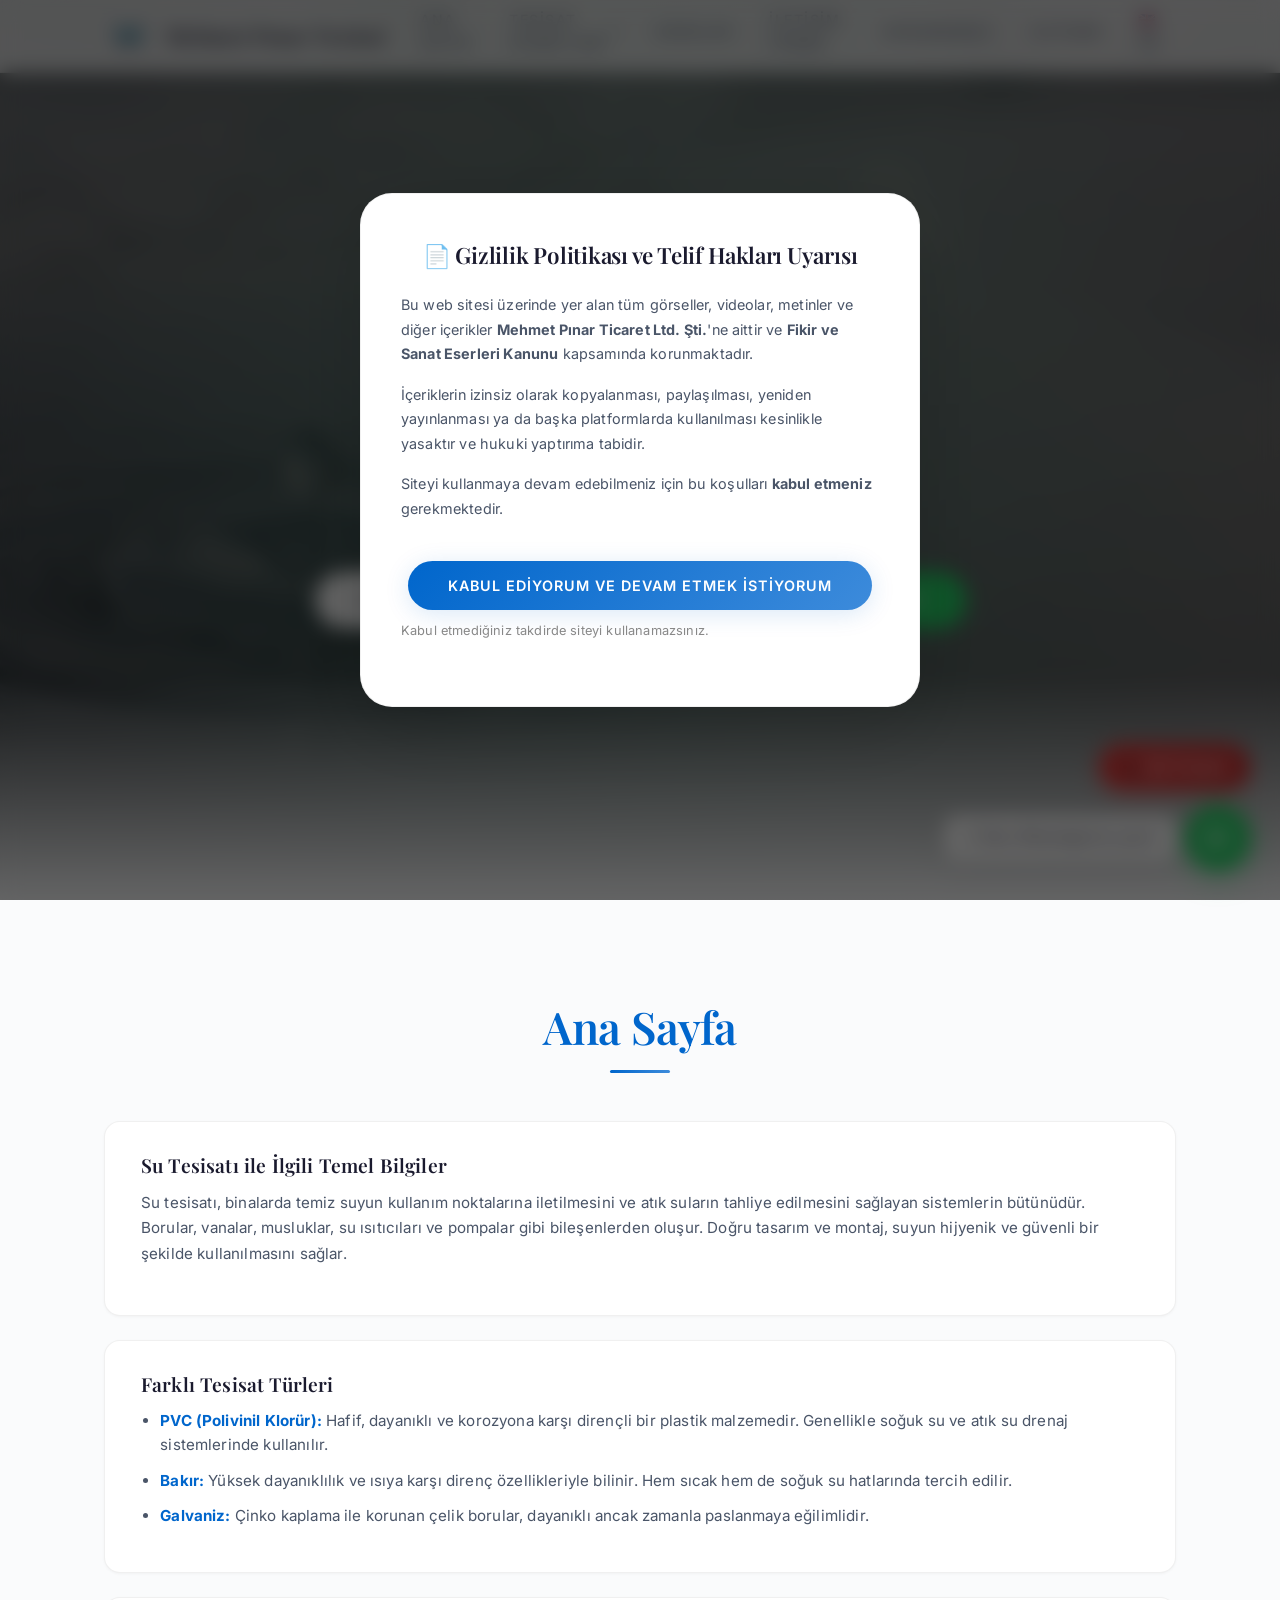
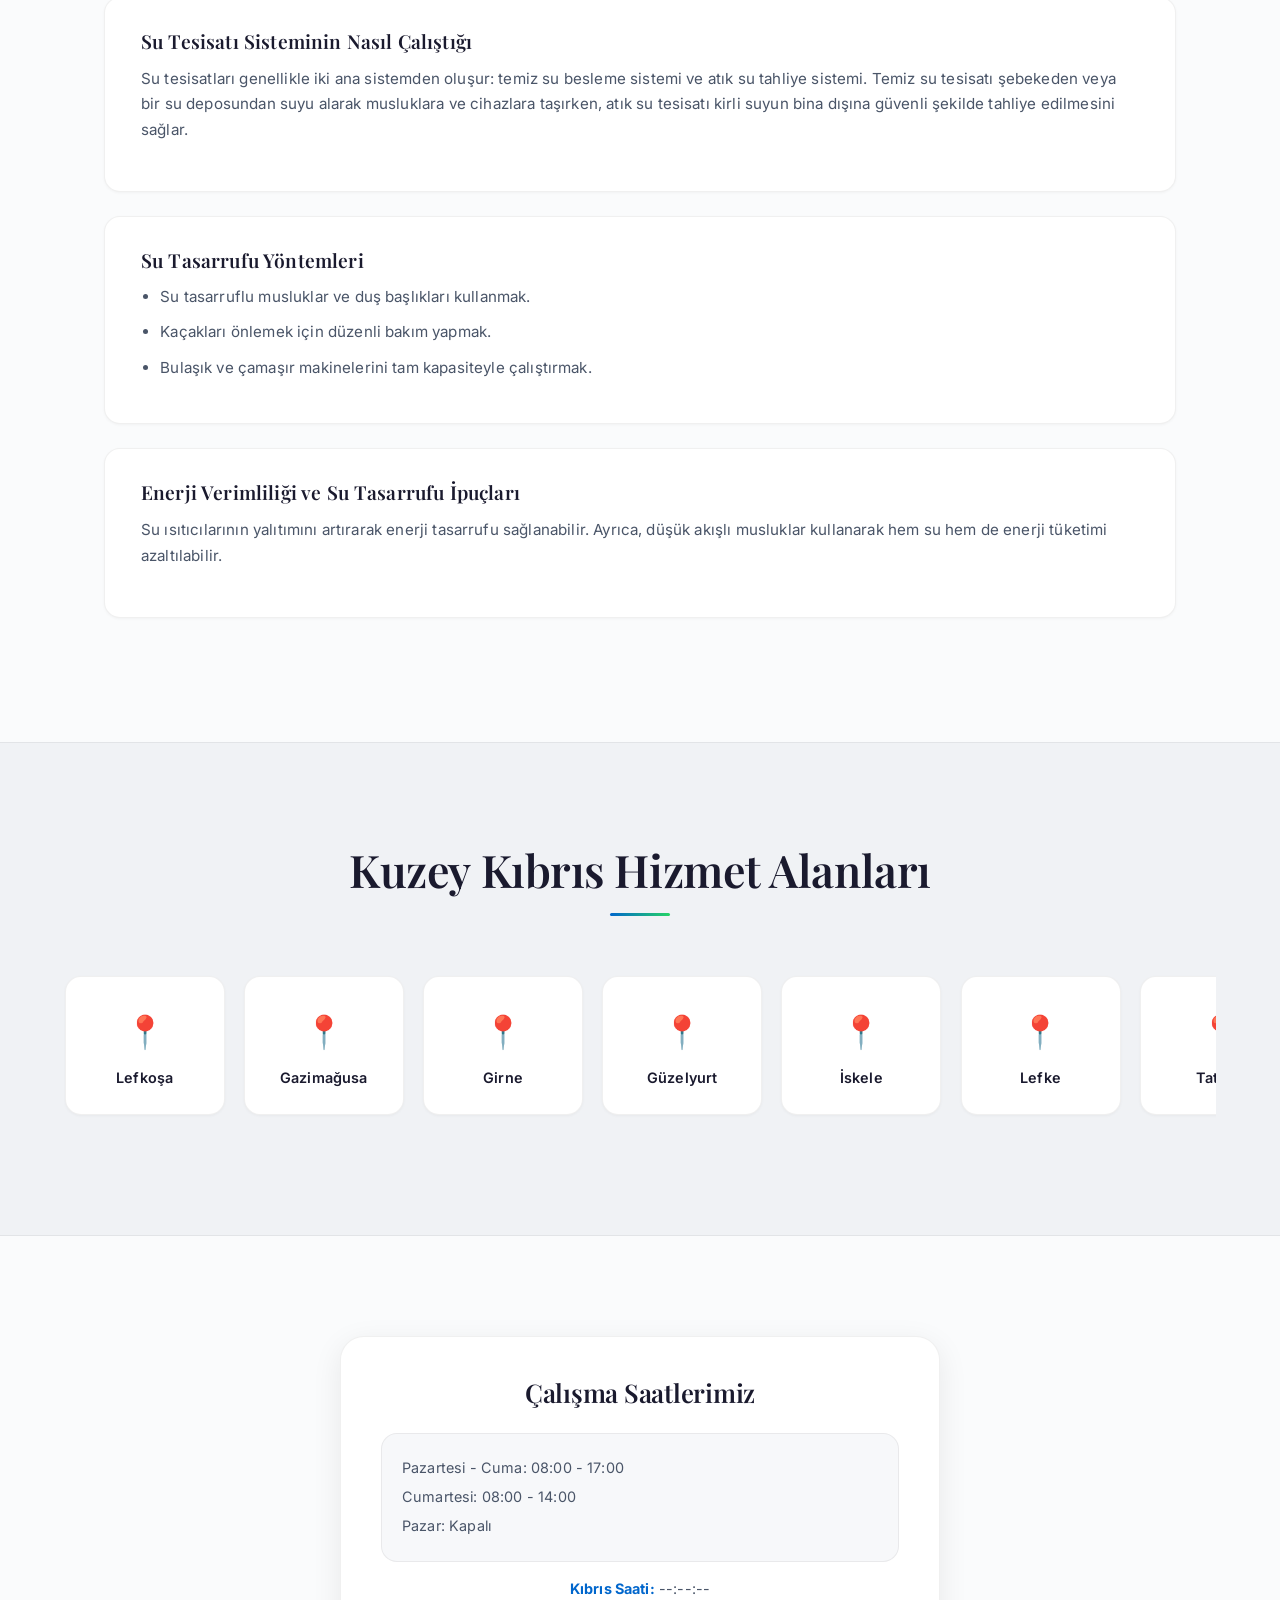
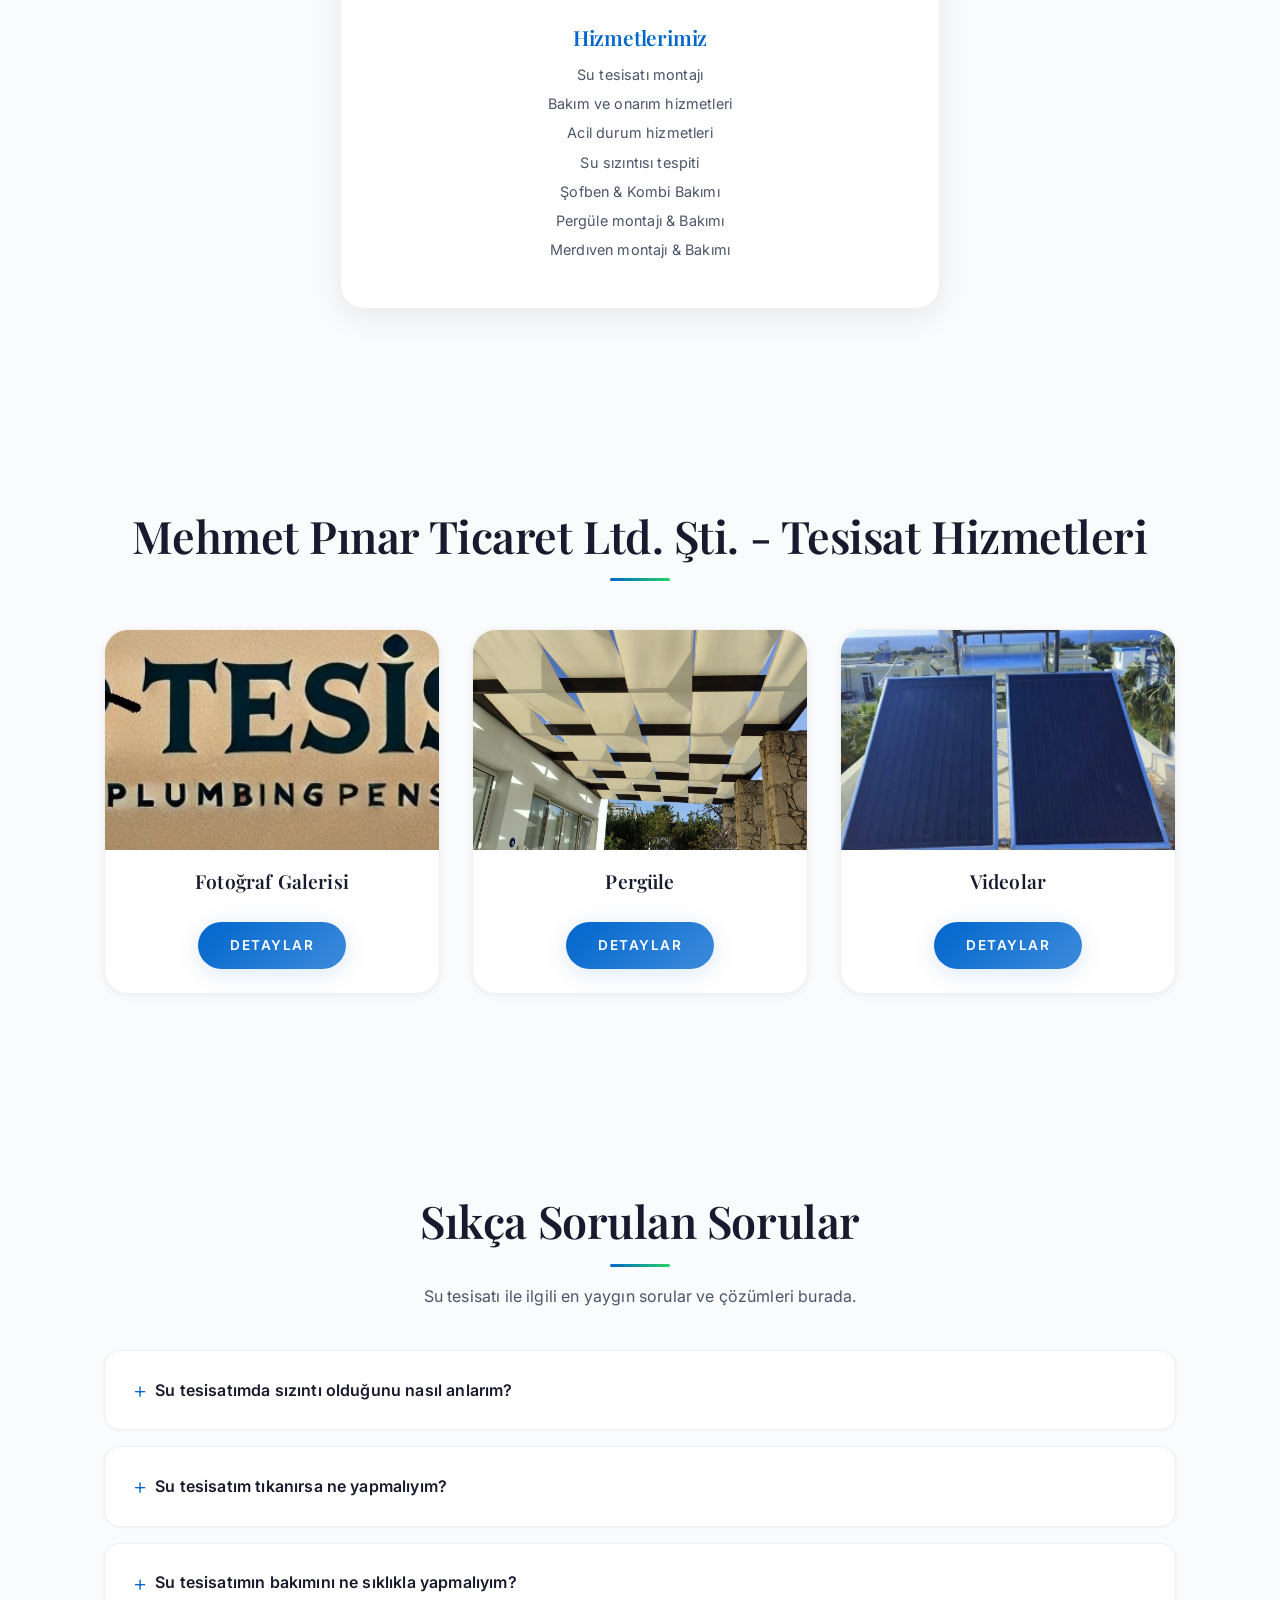
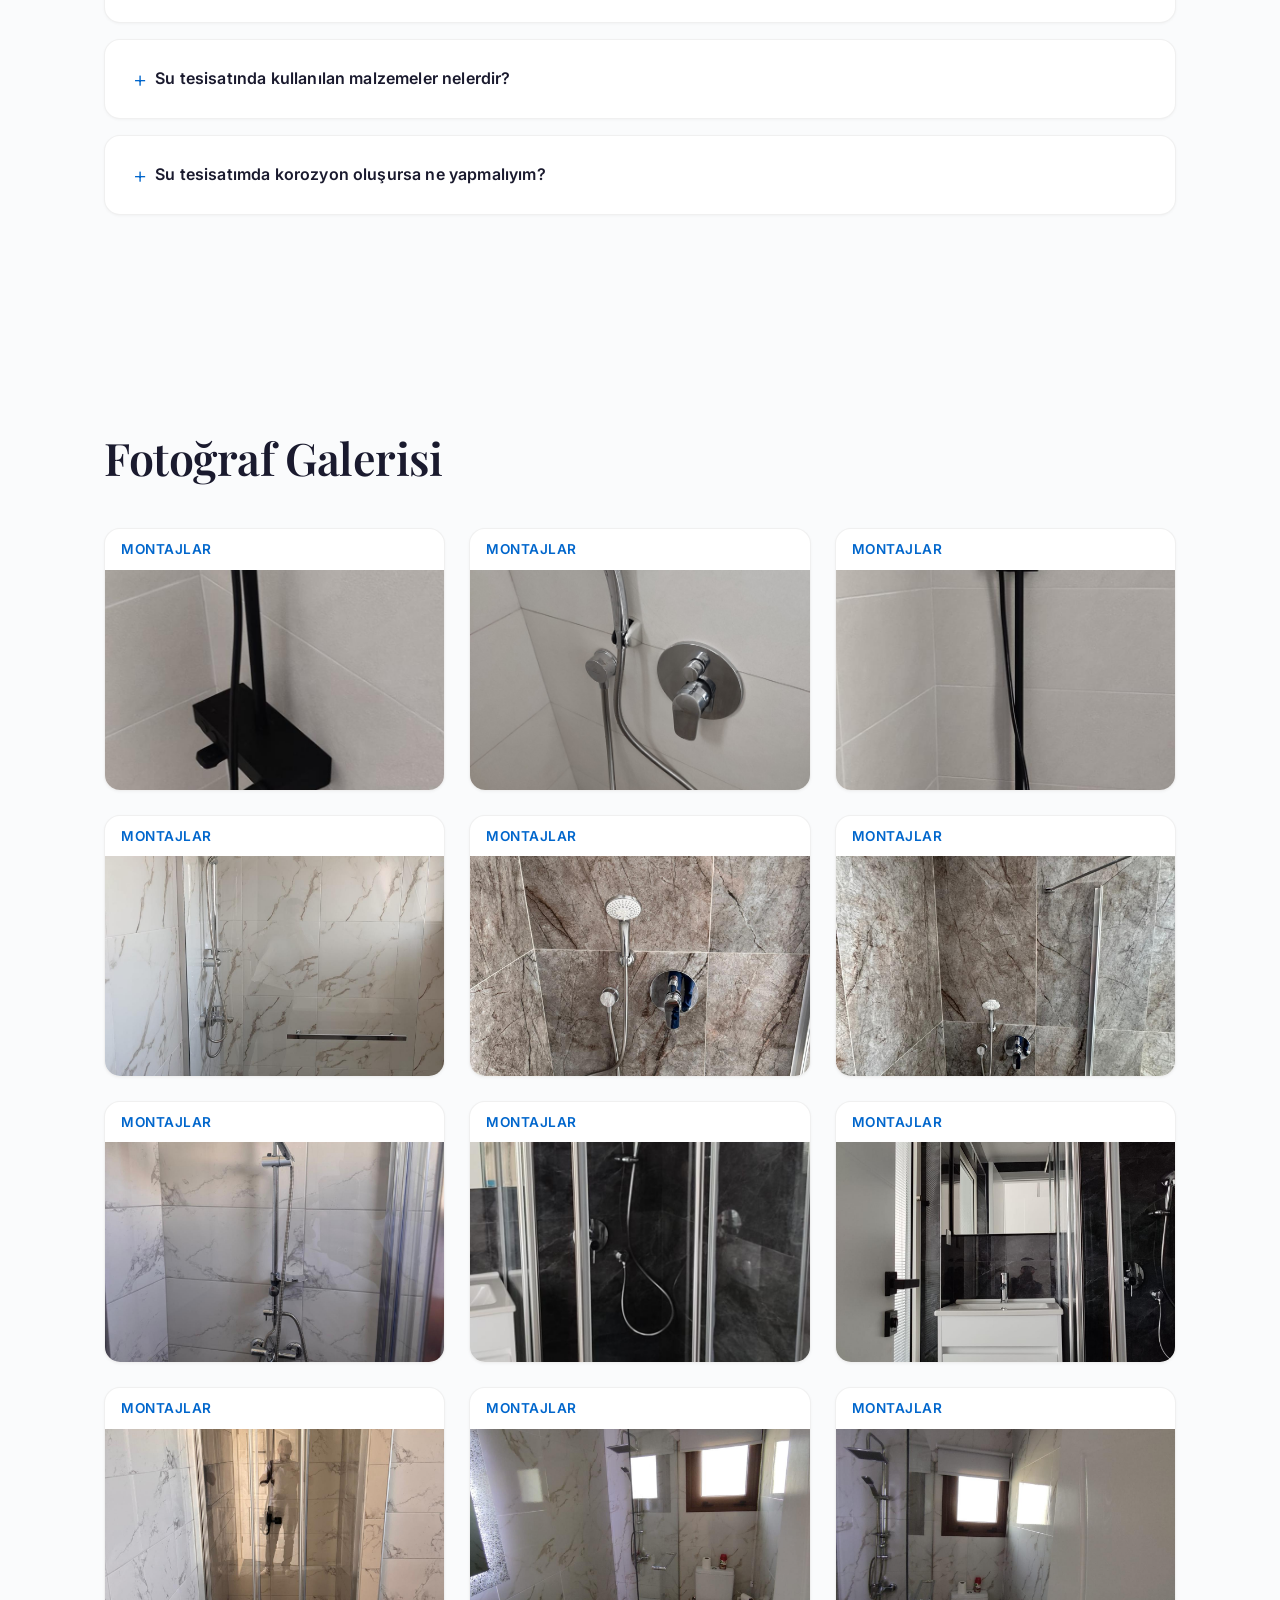
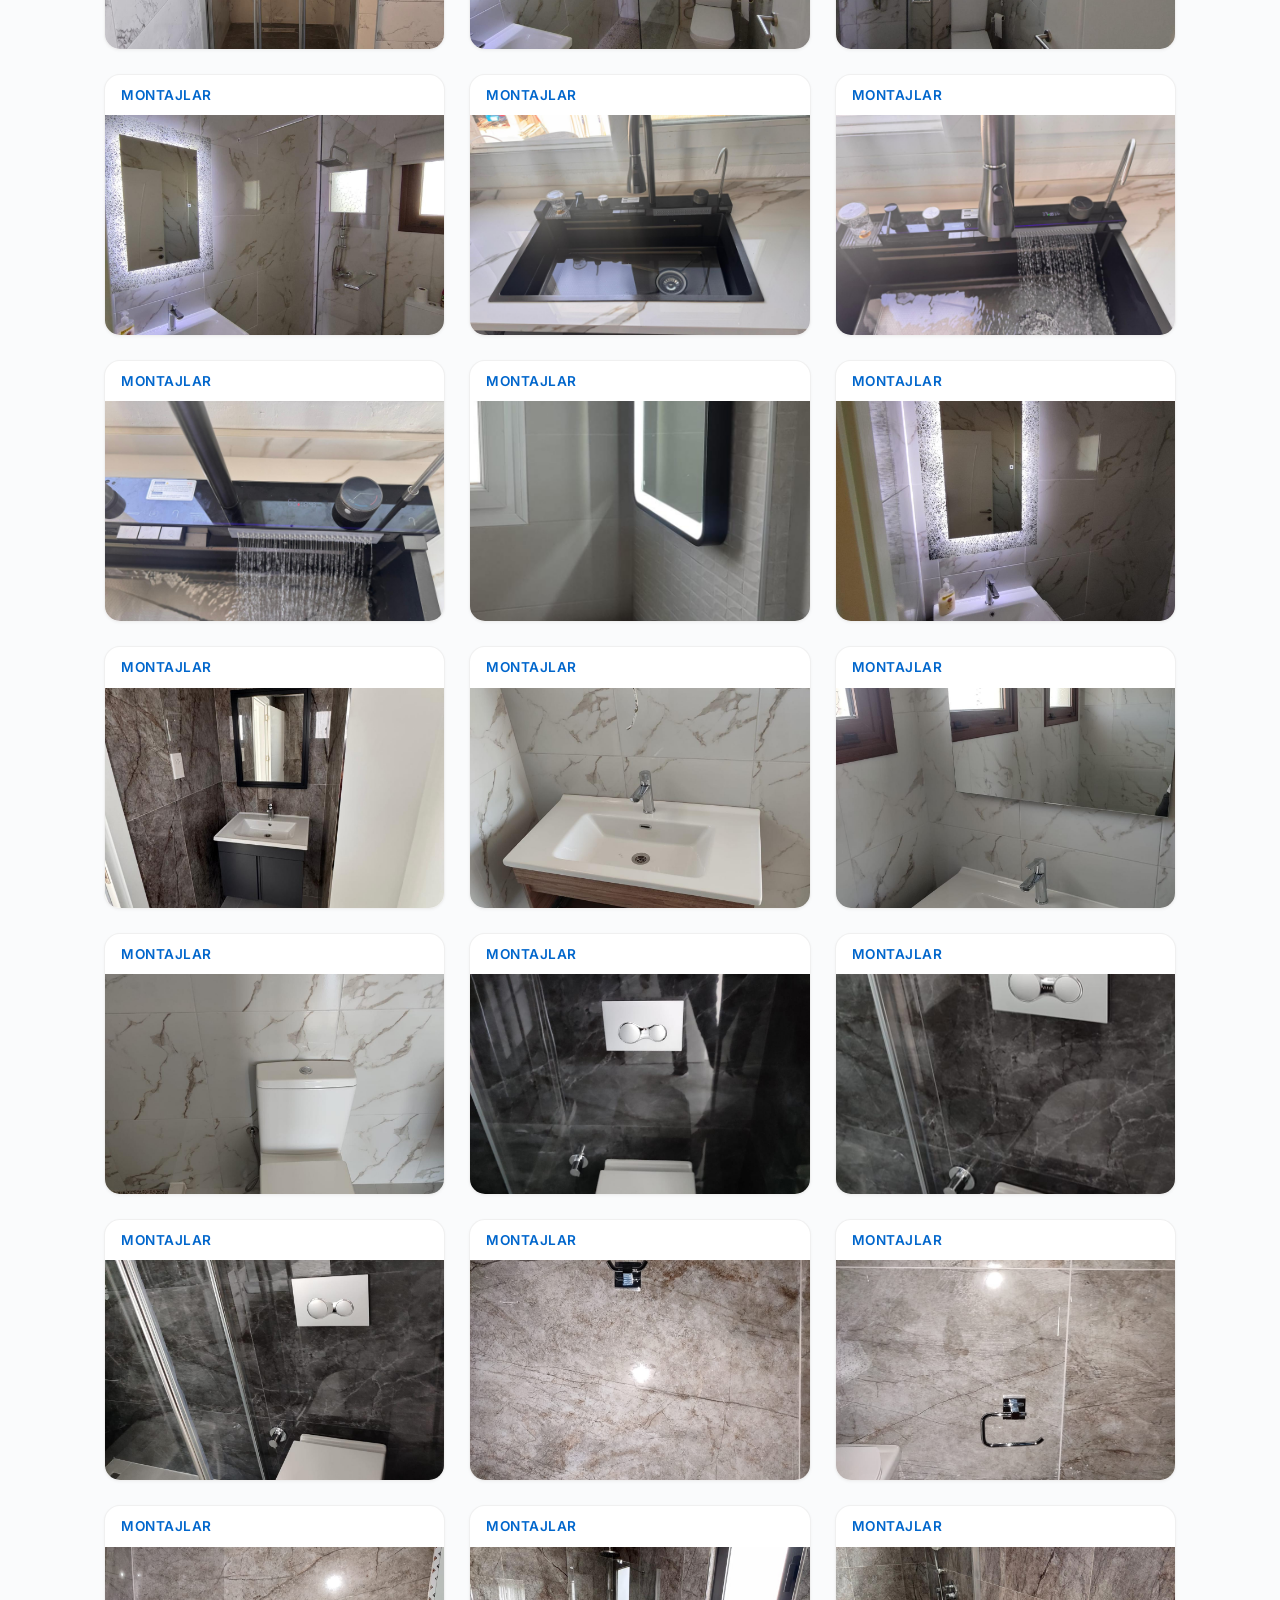
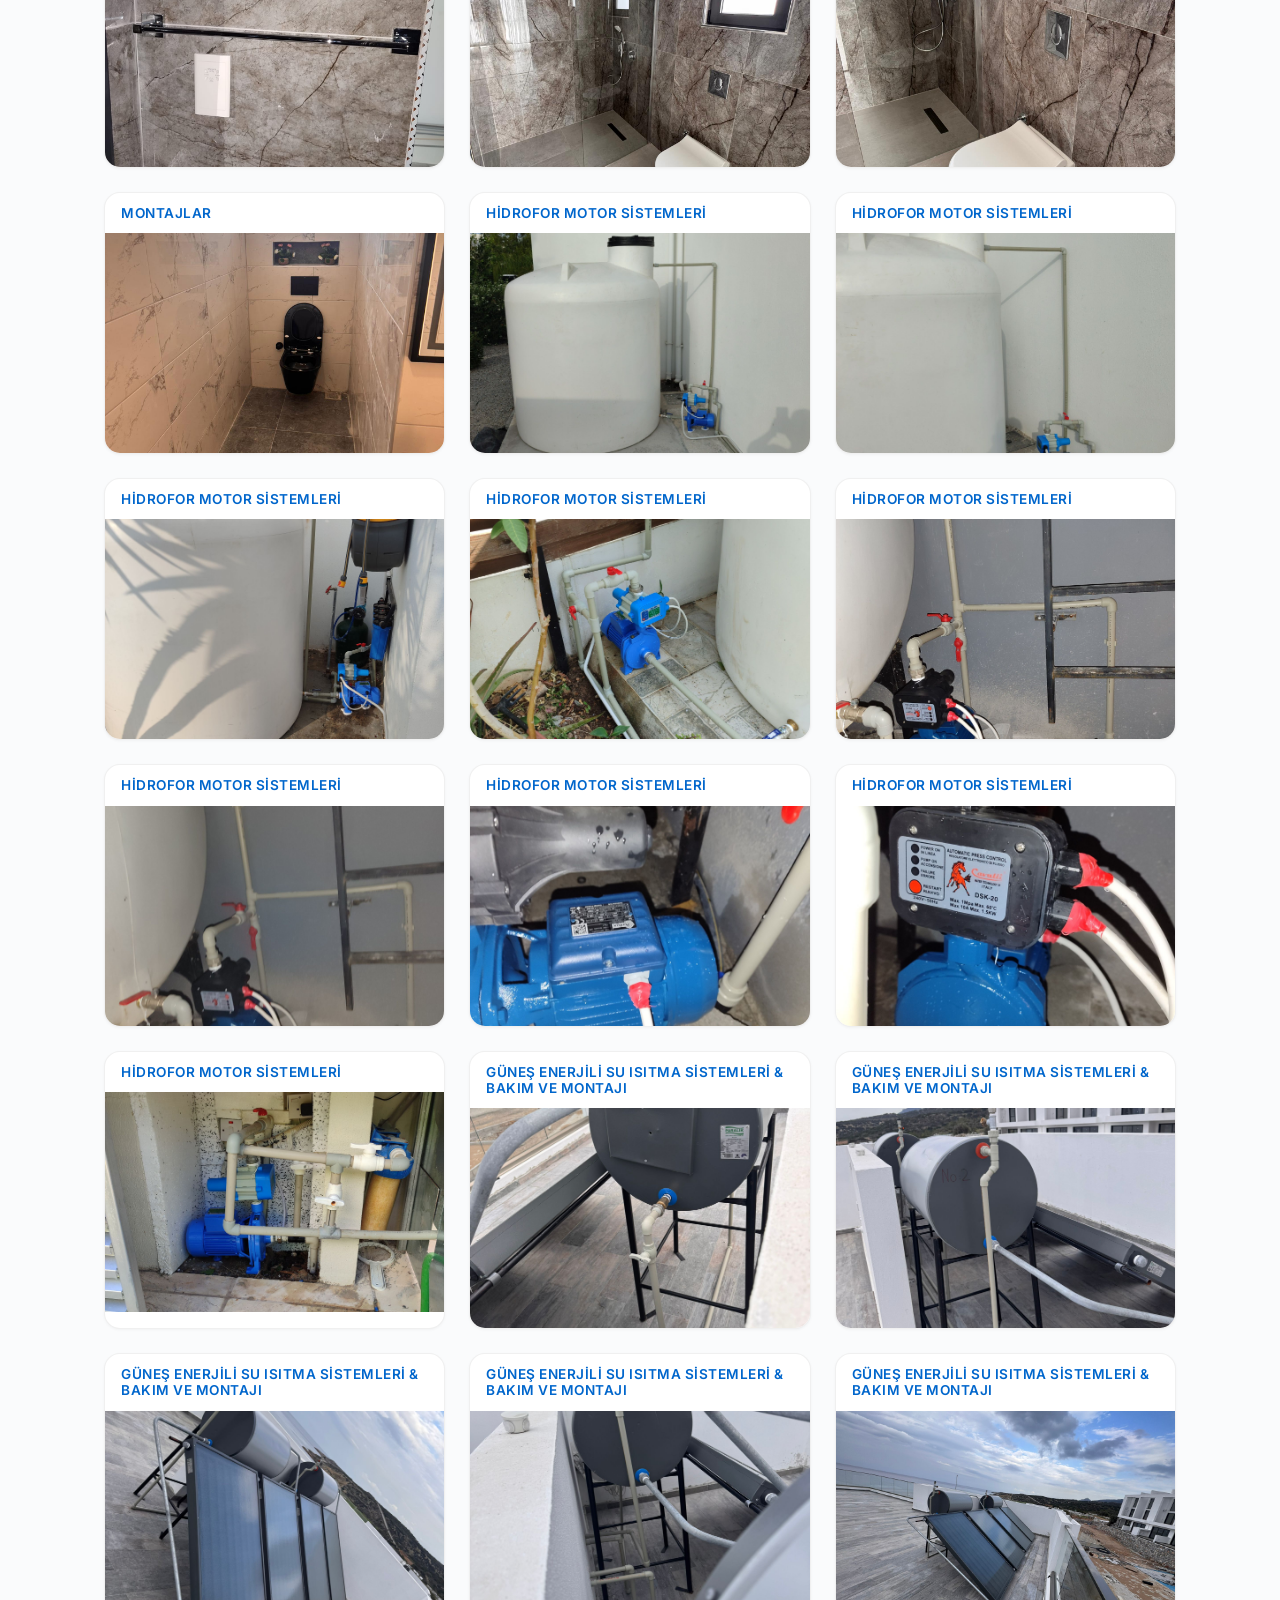
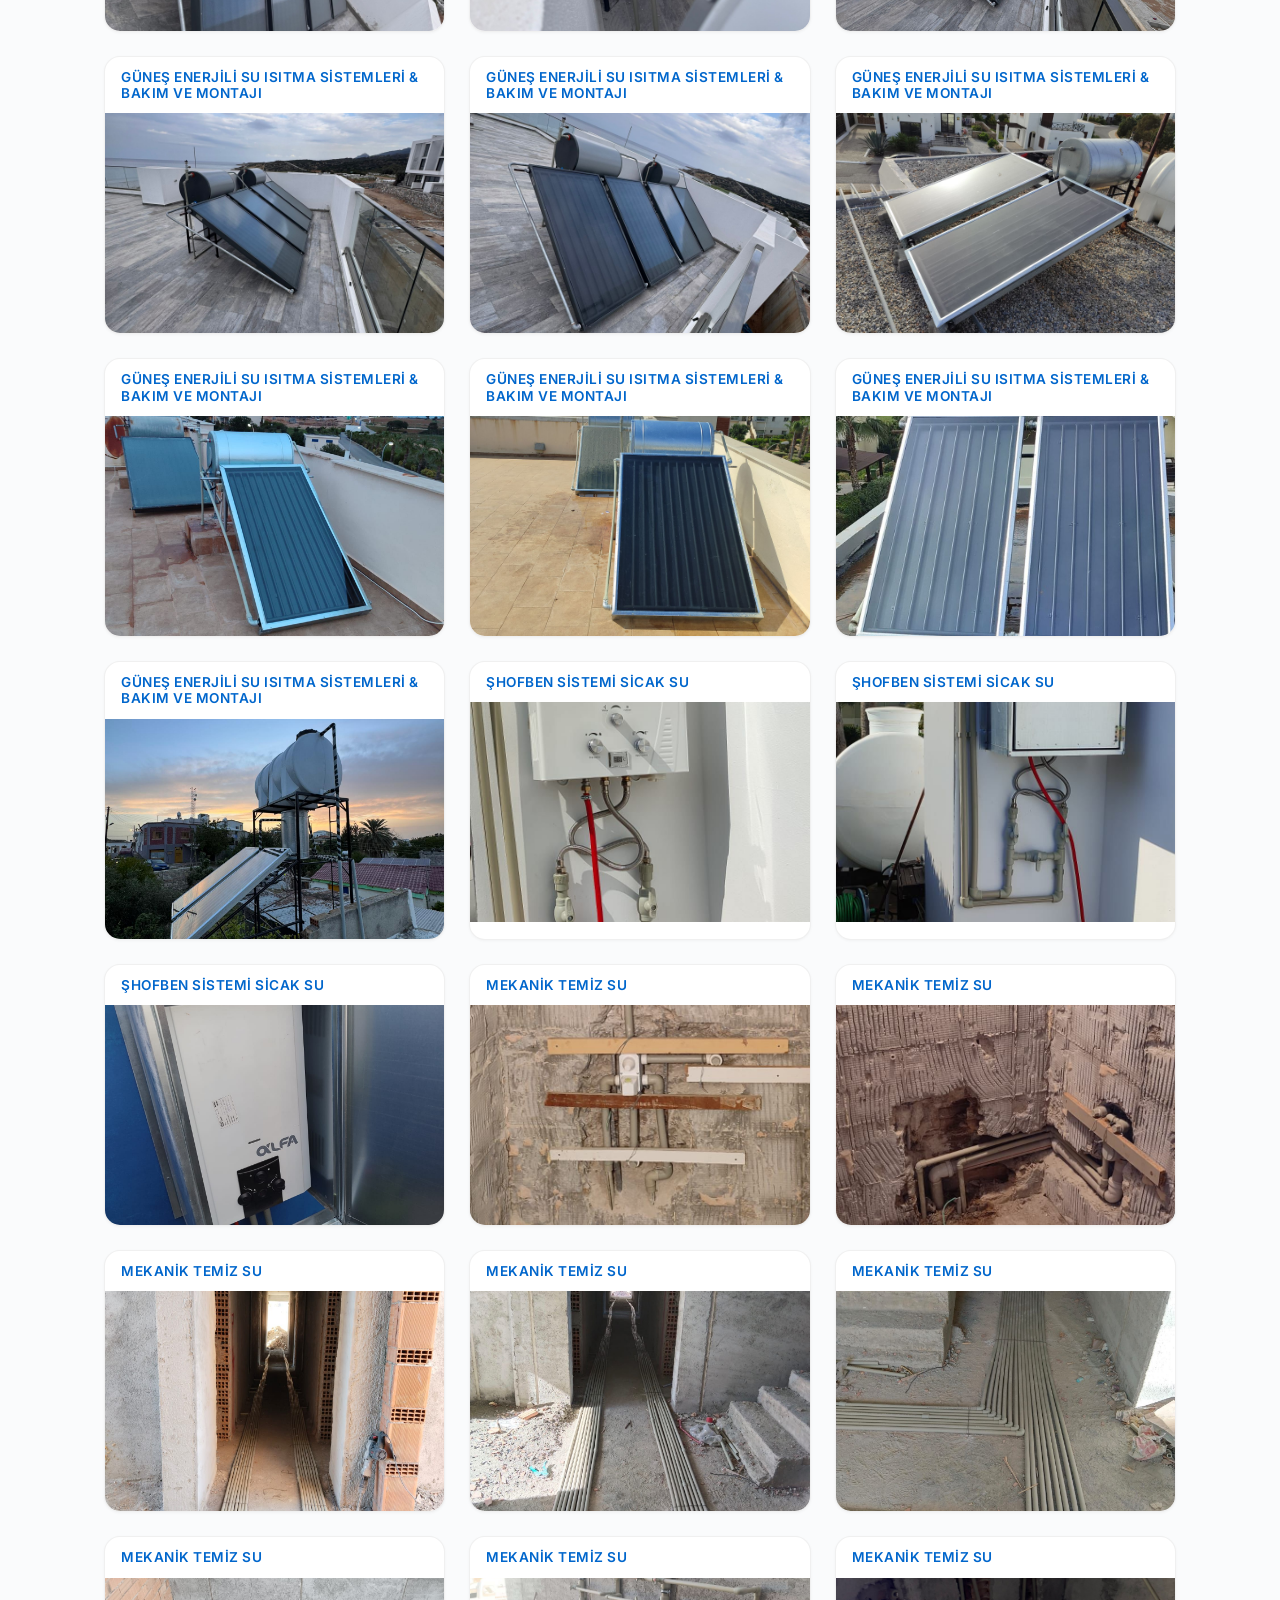
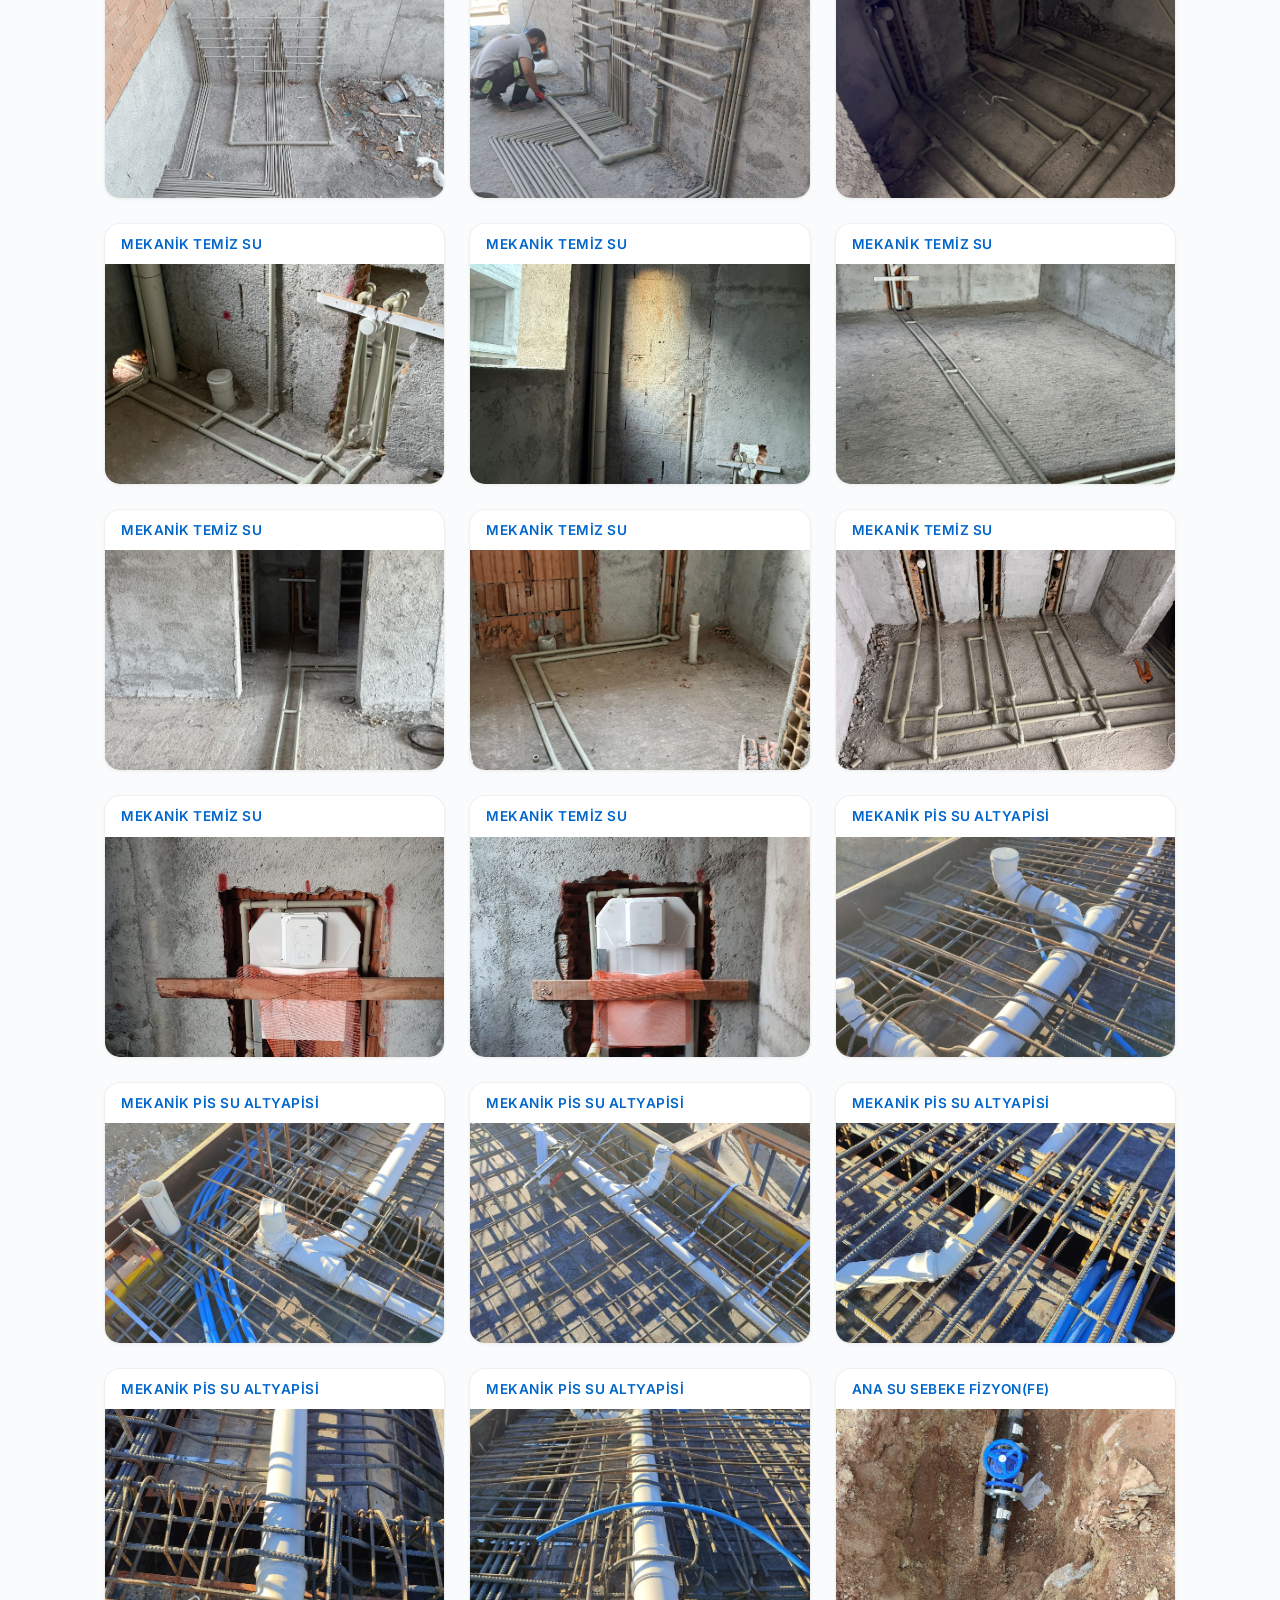
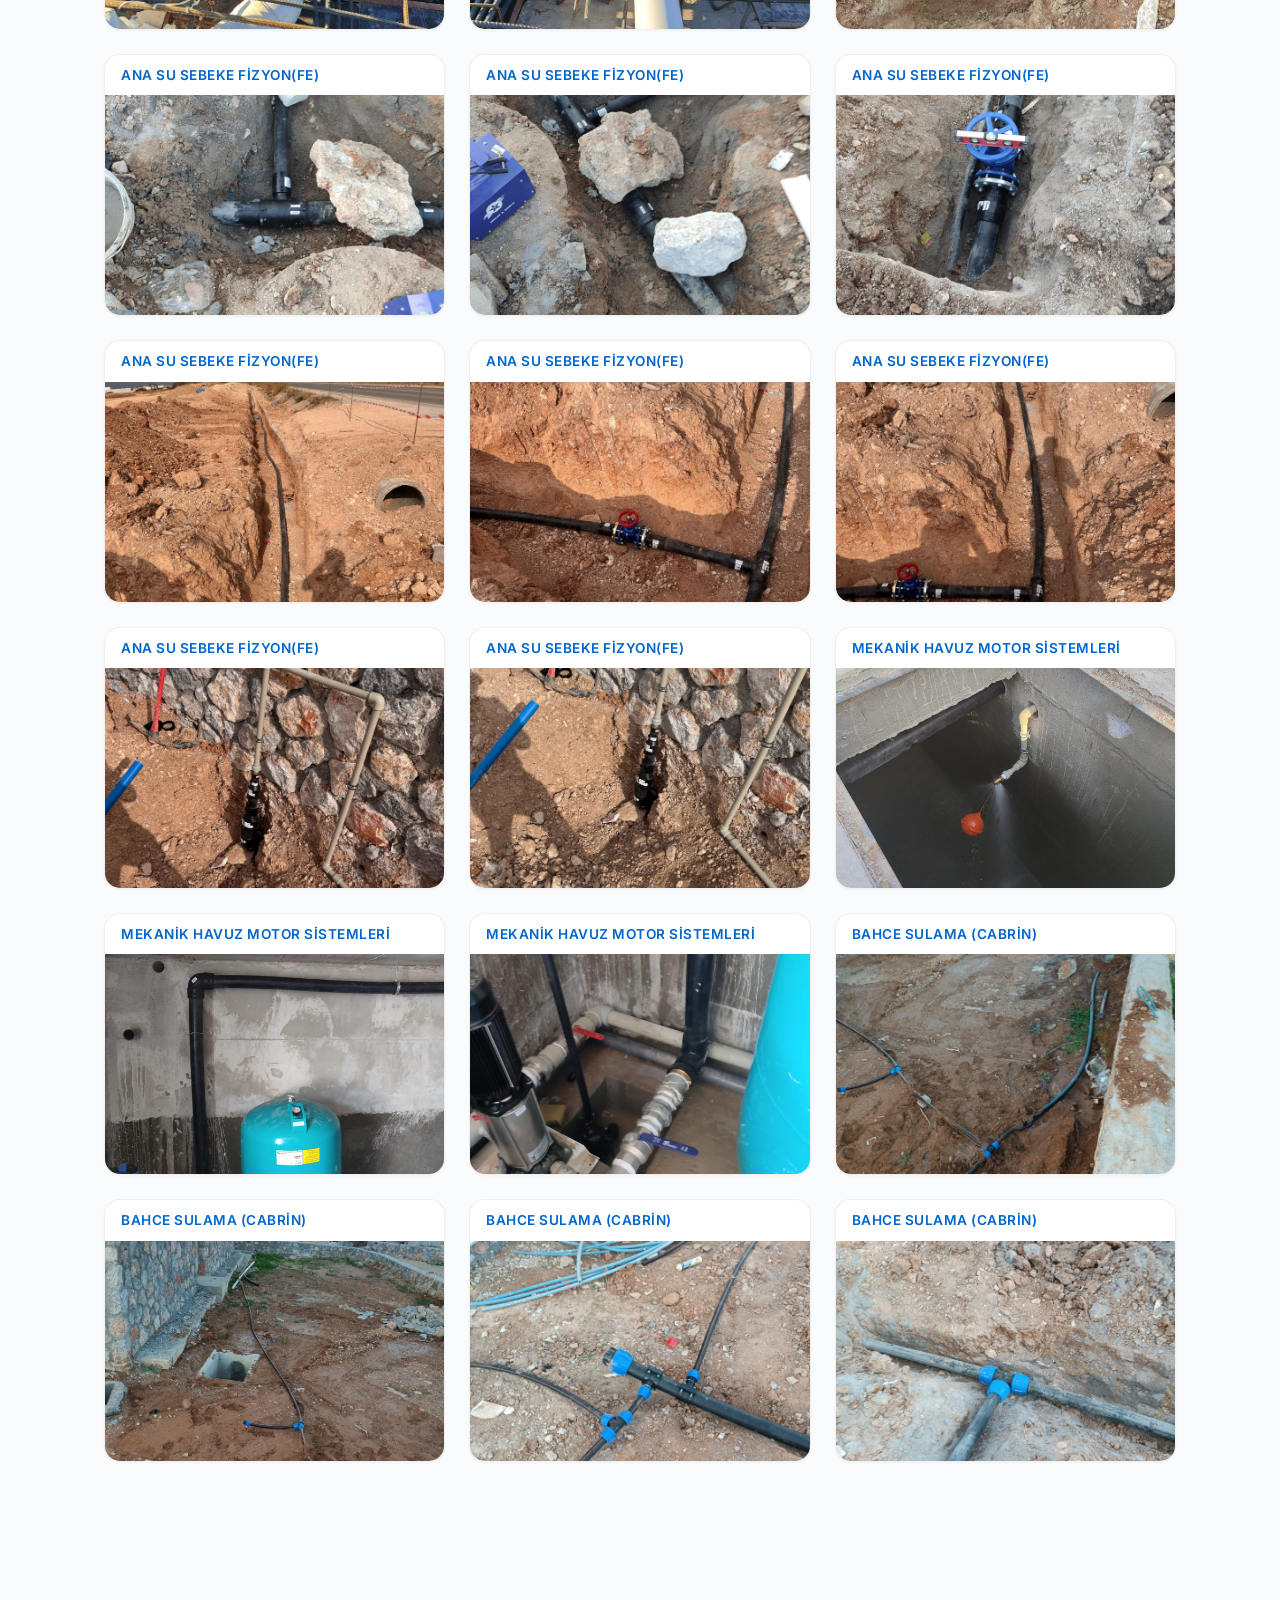
==== commit 185f6d3b: "Update index.html" ====
--- a/index.html
+++ b/index.html
@@ -1066,10 +1066,6 @@
   </div>
 
   <!-- Müzik -->
-  <audio id="background-music" src="muzik/Ehrling-Dance-With-Me.mp3" loop></audio>
-  <button id="scroll-top" aria-label="Yukarı Çık" title="Yukarı Çık"><i class="fas fa-arrow-up"></i></button>
-  <button id="music-toggle" aria-label="Müziği Aç/Kapat">🔊</button>
-  <script src="public/js/muzik.js"></script>
 
   <!-- Gizlilik Politikası ve İçerik Kullanım Uyarısı -->
   <script src="public/js/gizlilikpolitikasi.js" defer></script>
@@ -1109,4 +1105,4 @@
 
 </body>
 
-</html>+</html>
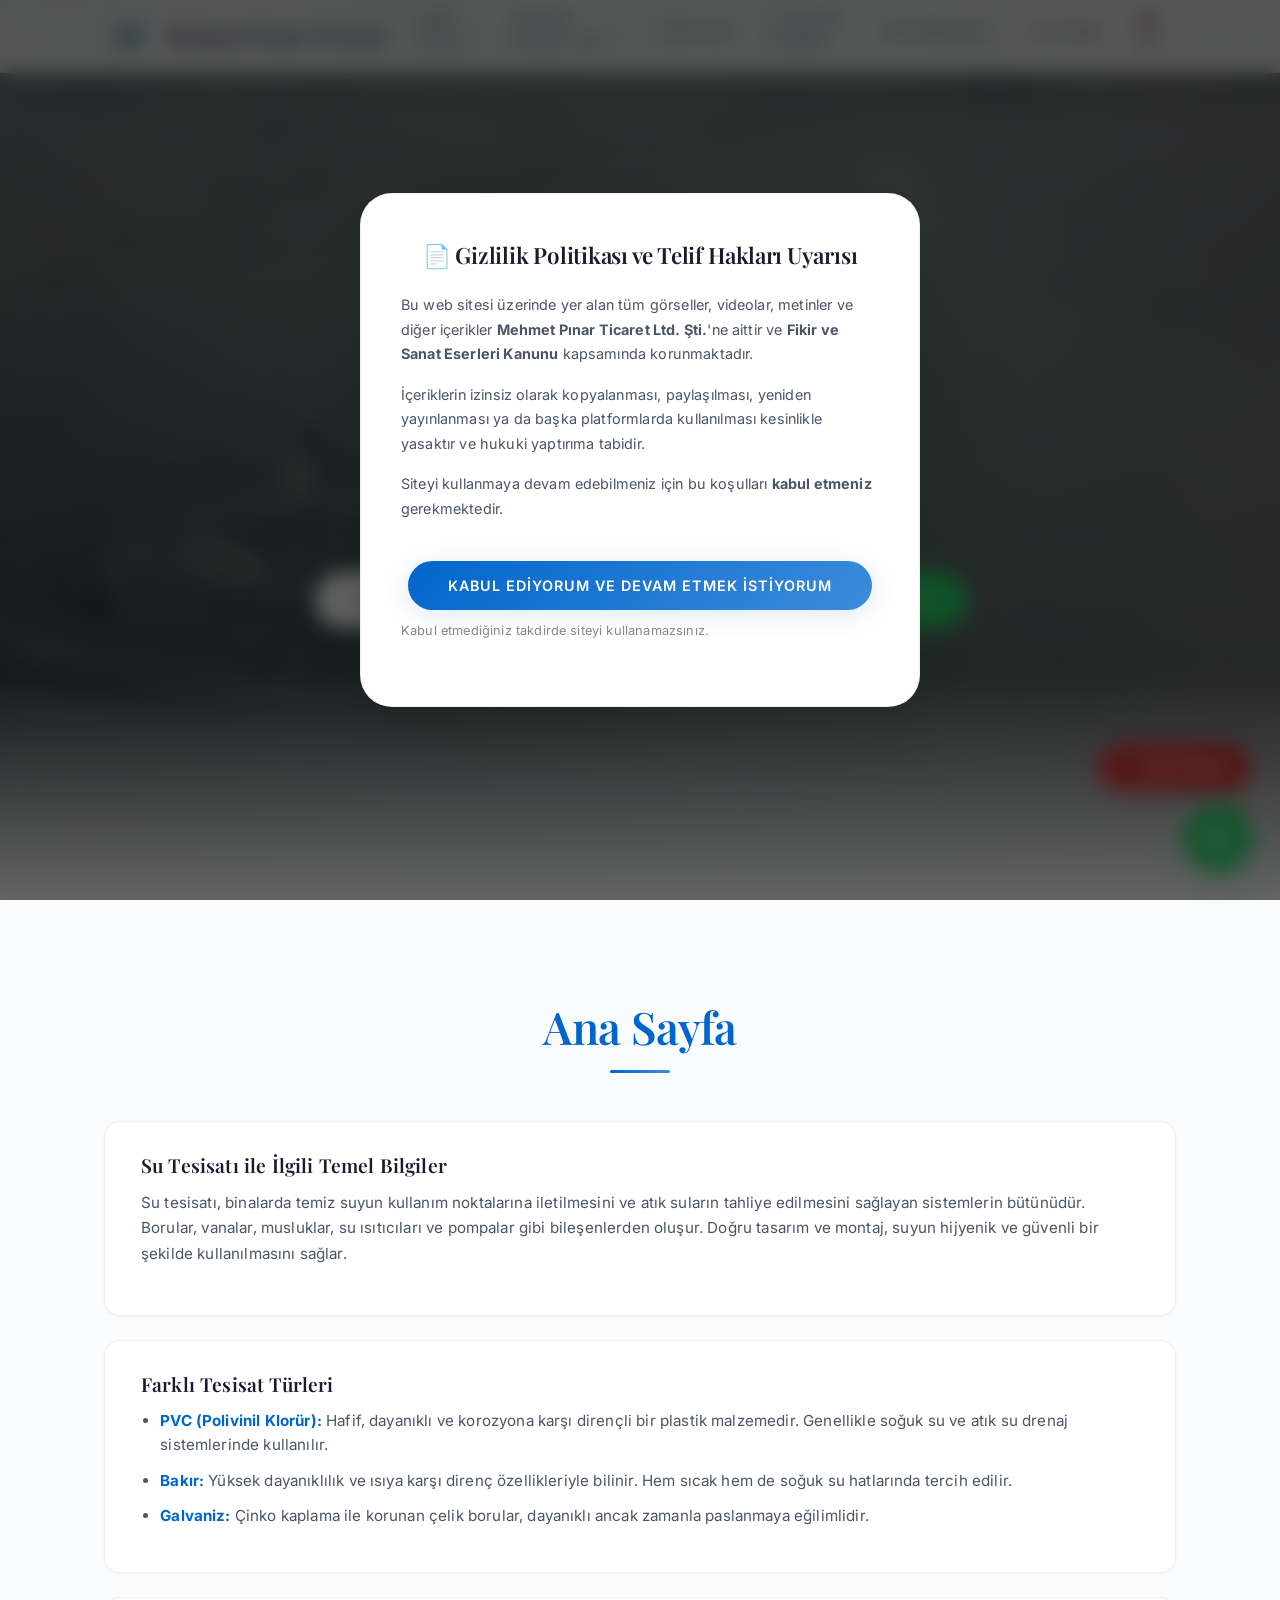
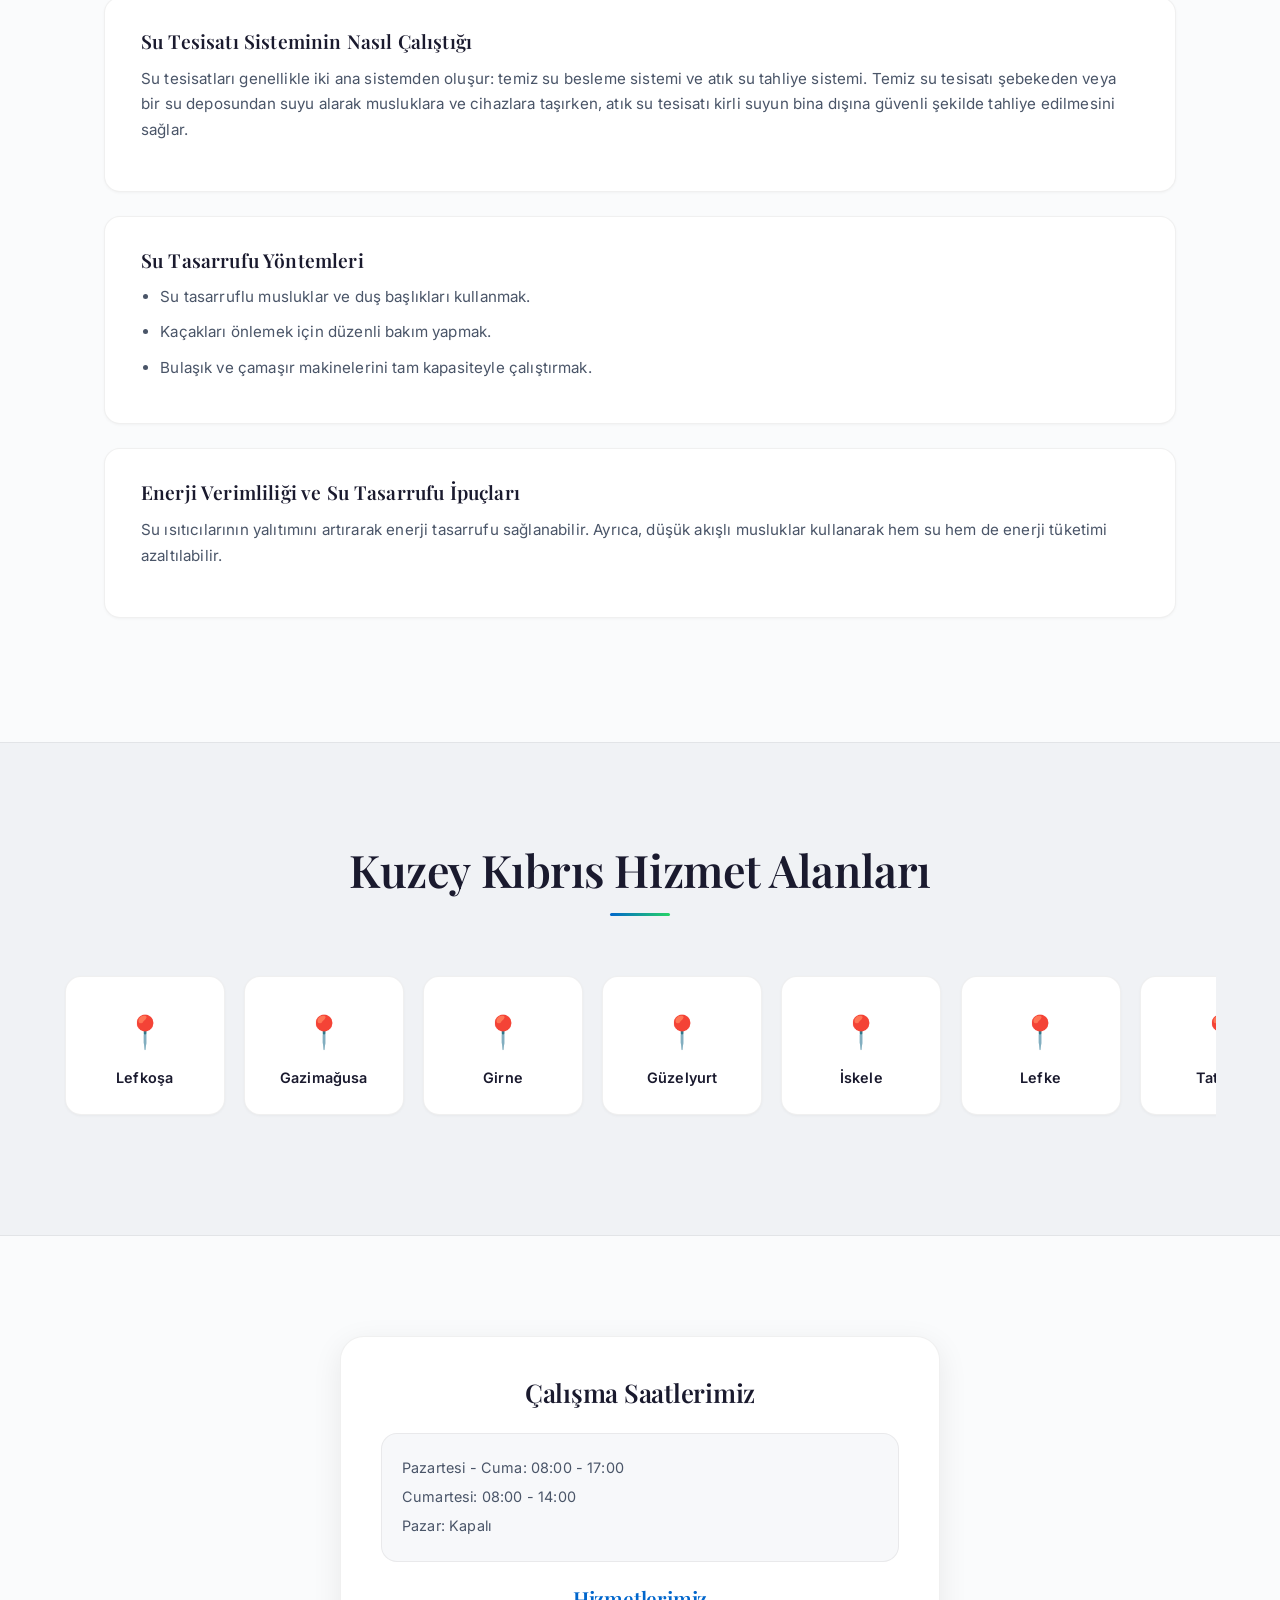
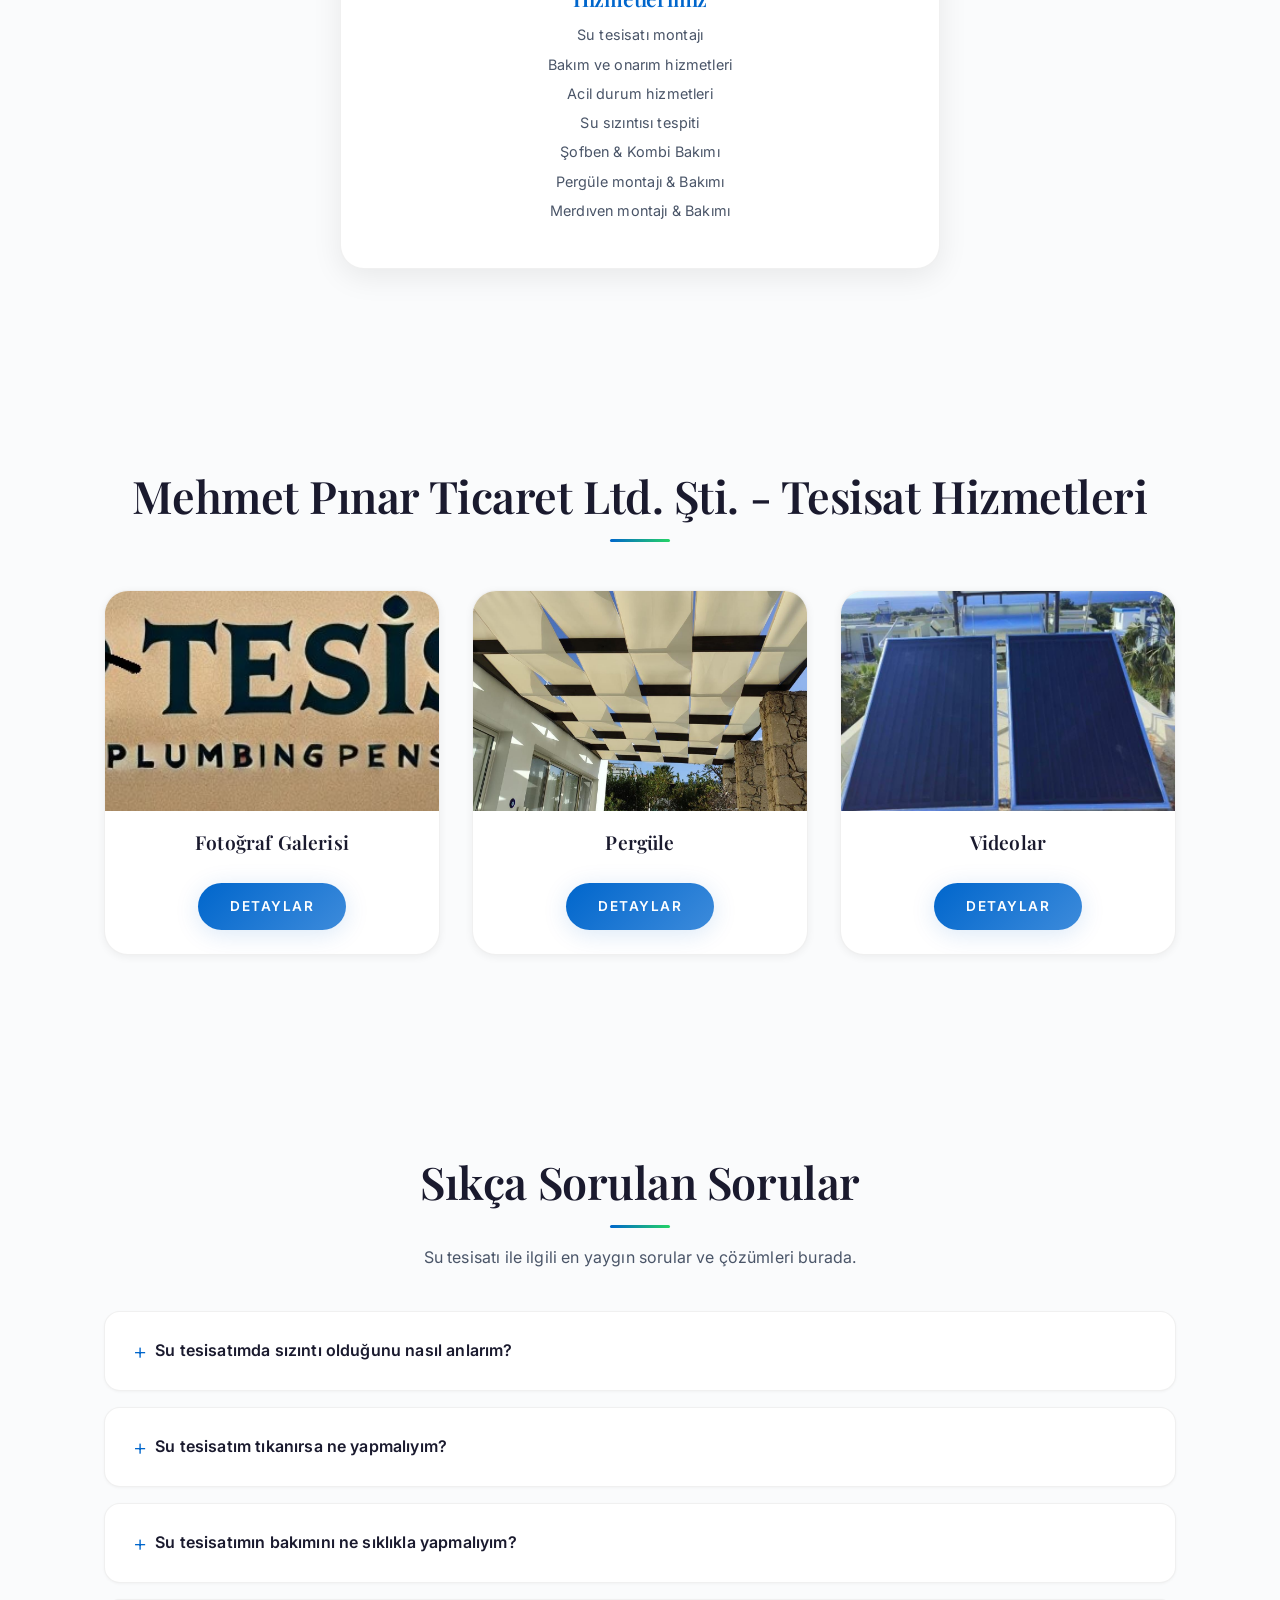
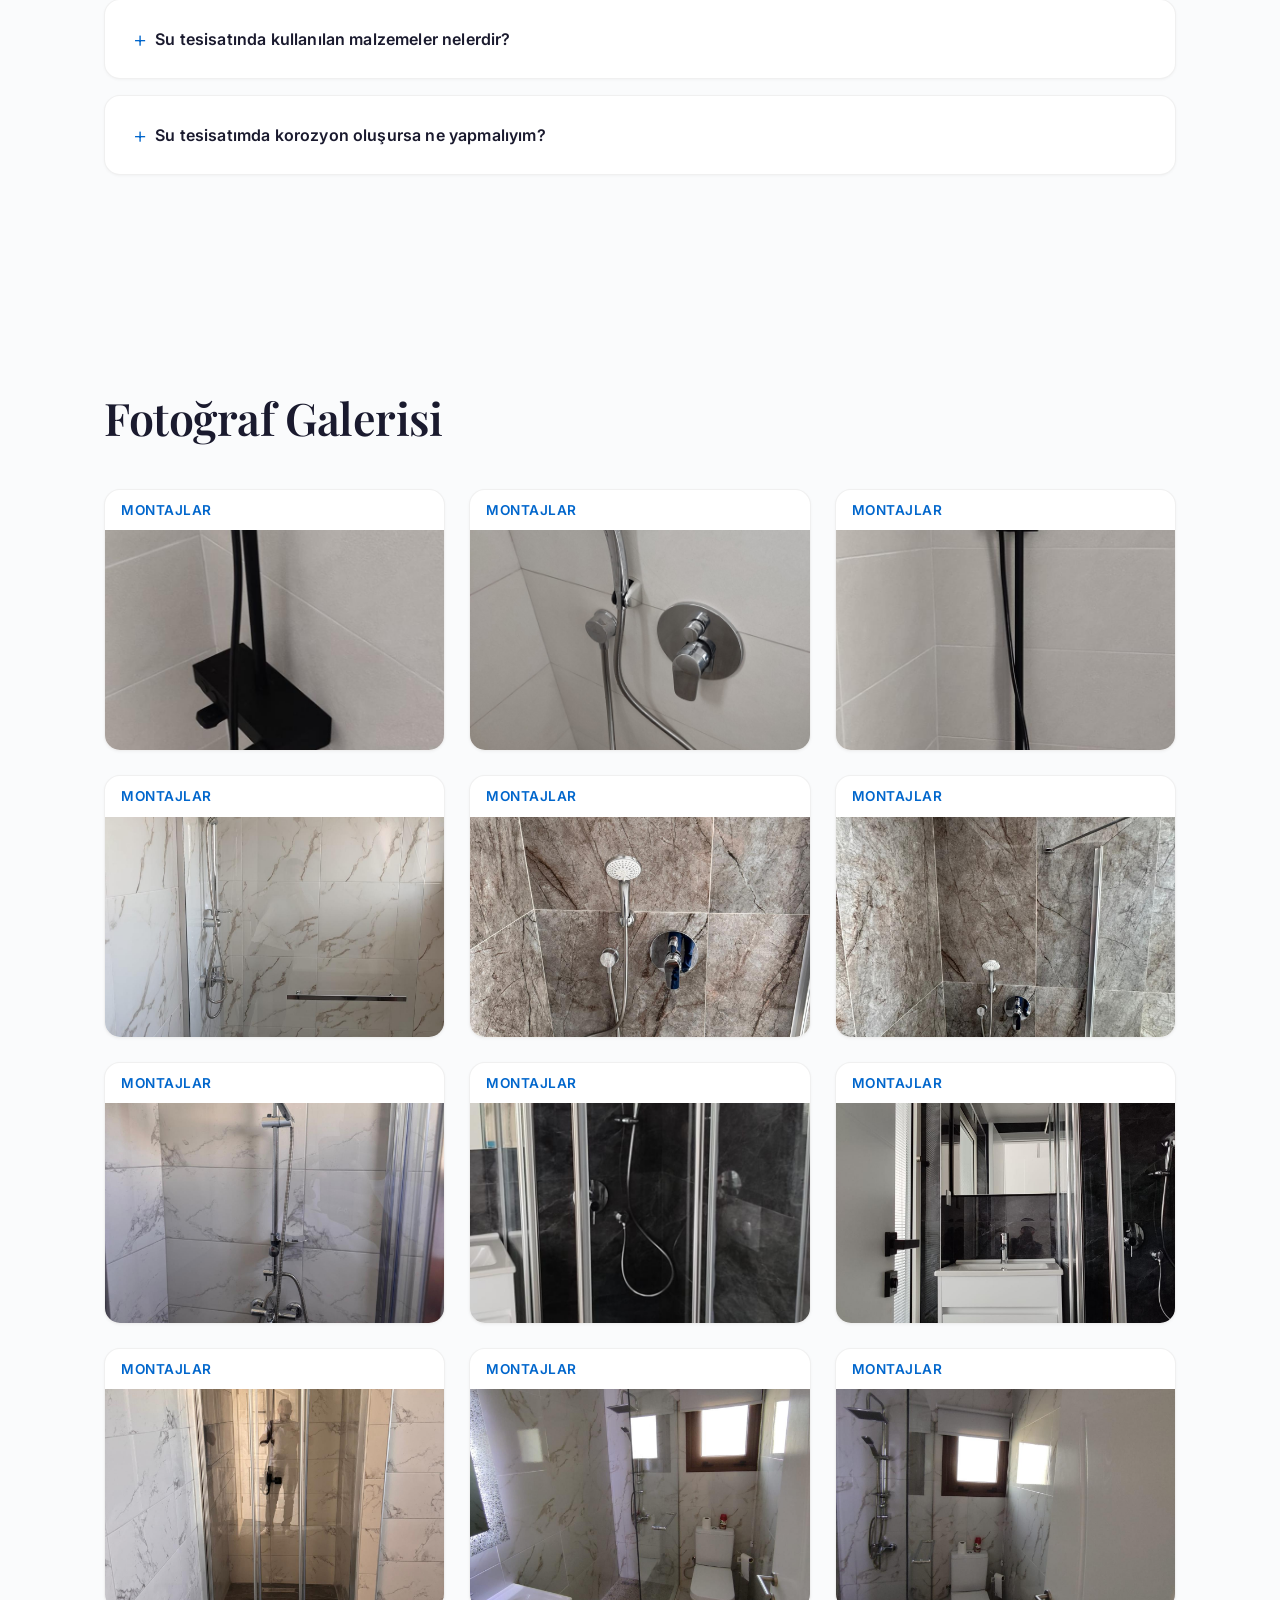
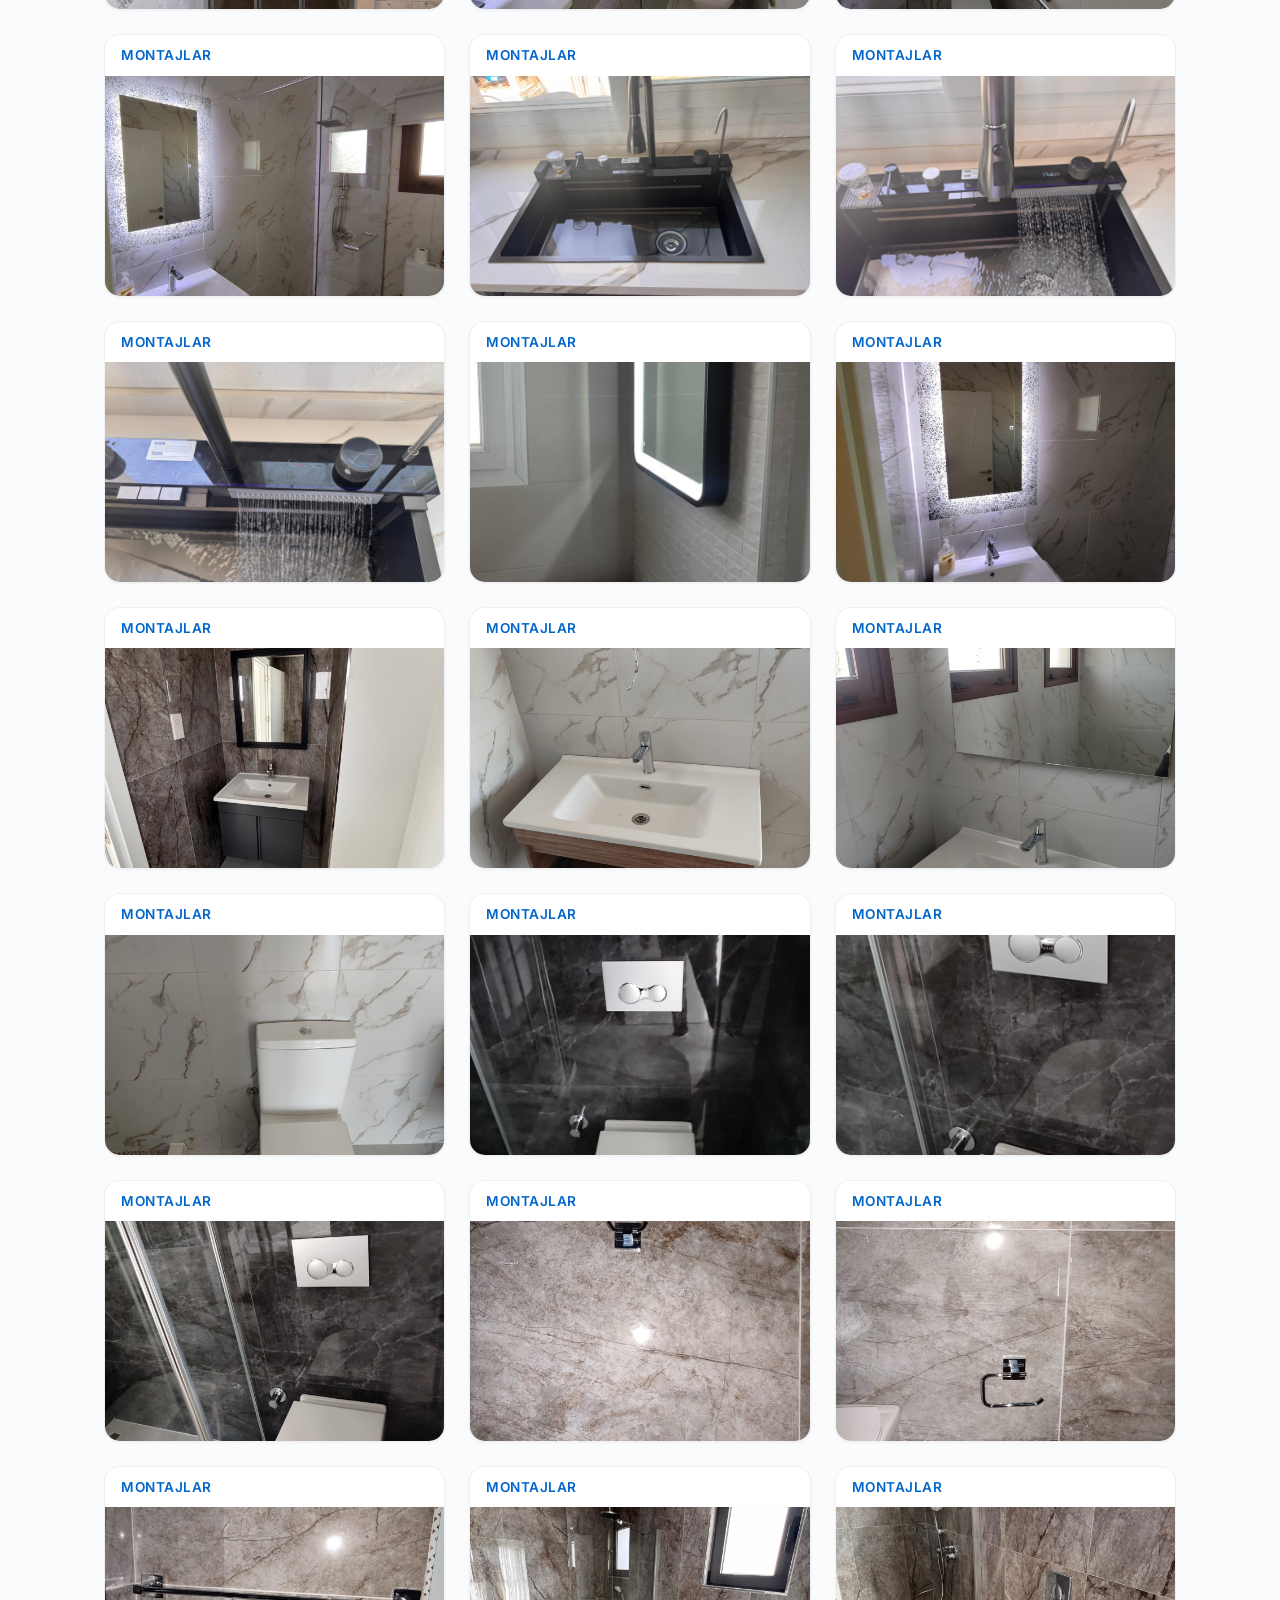
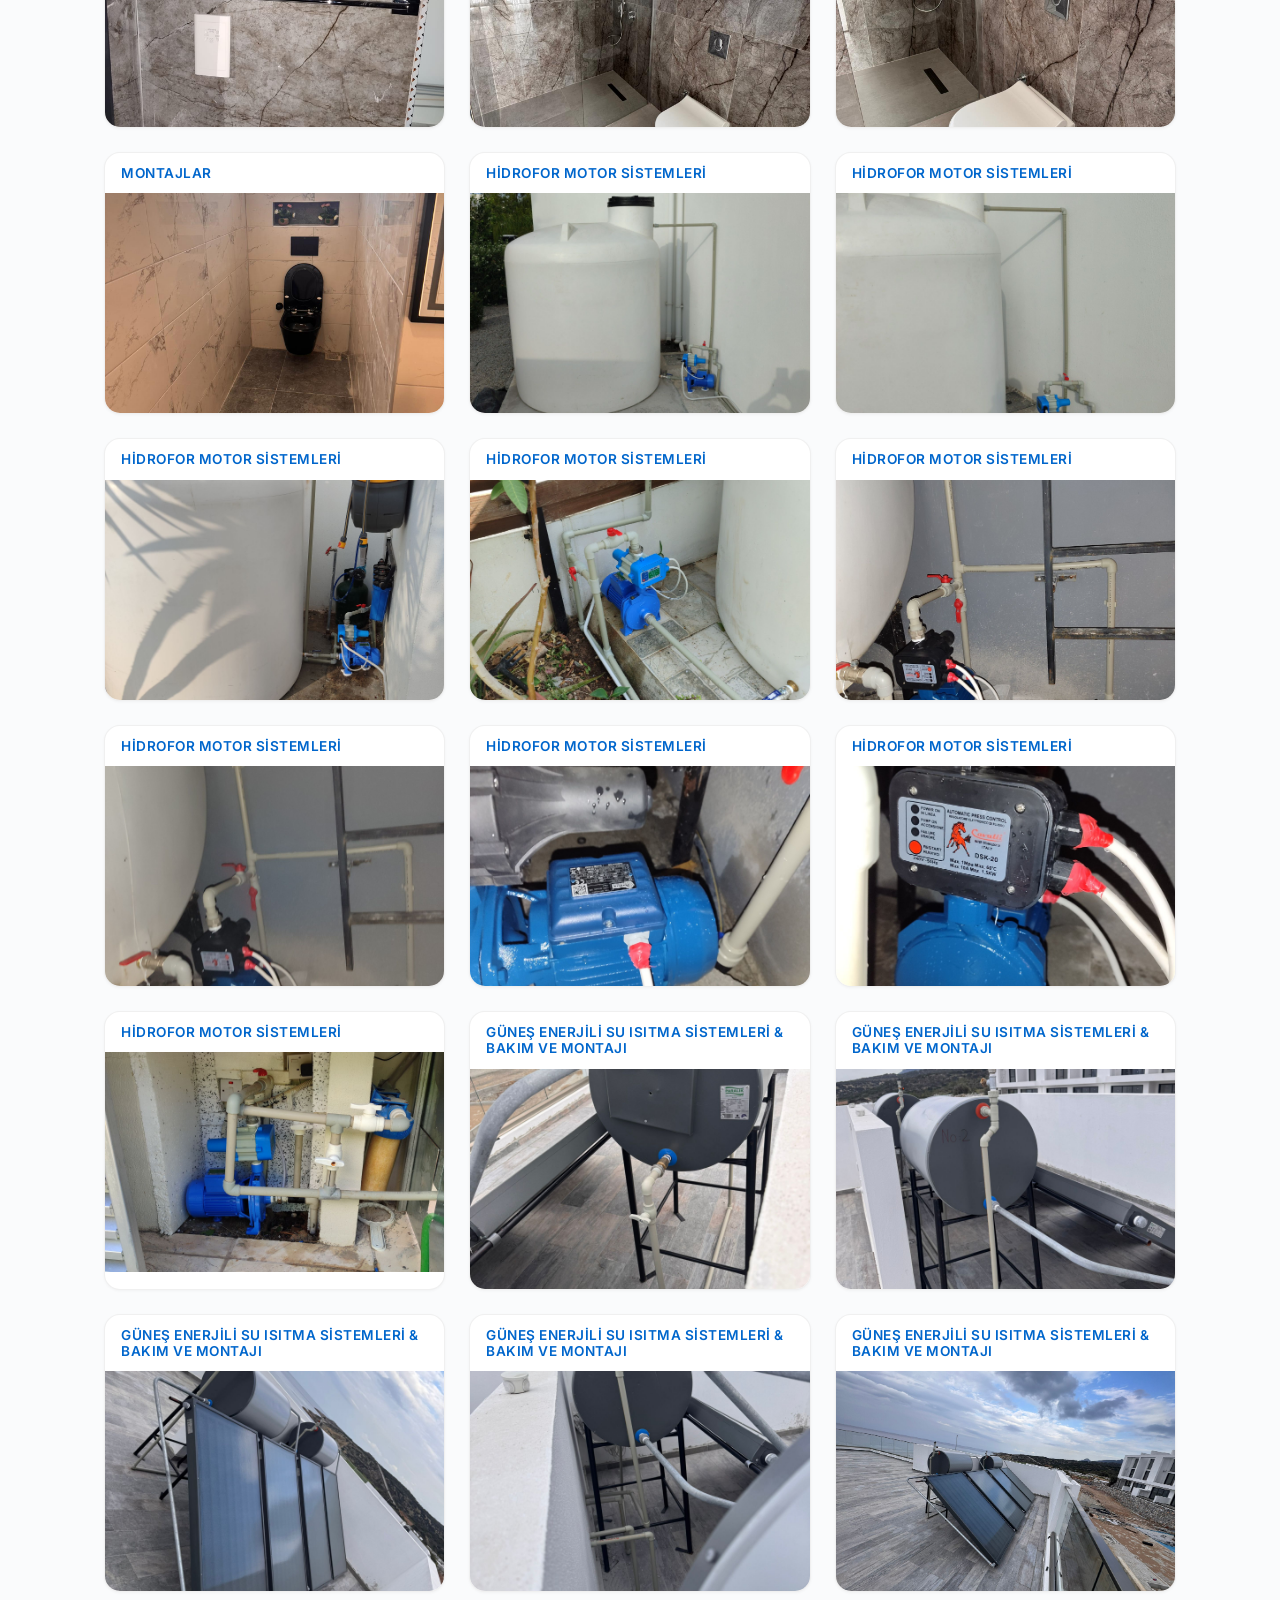
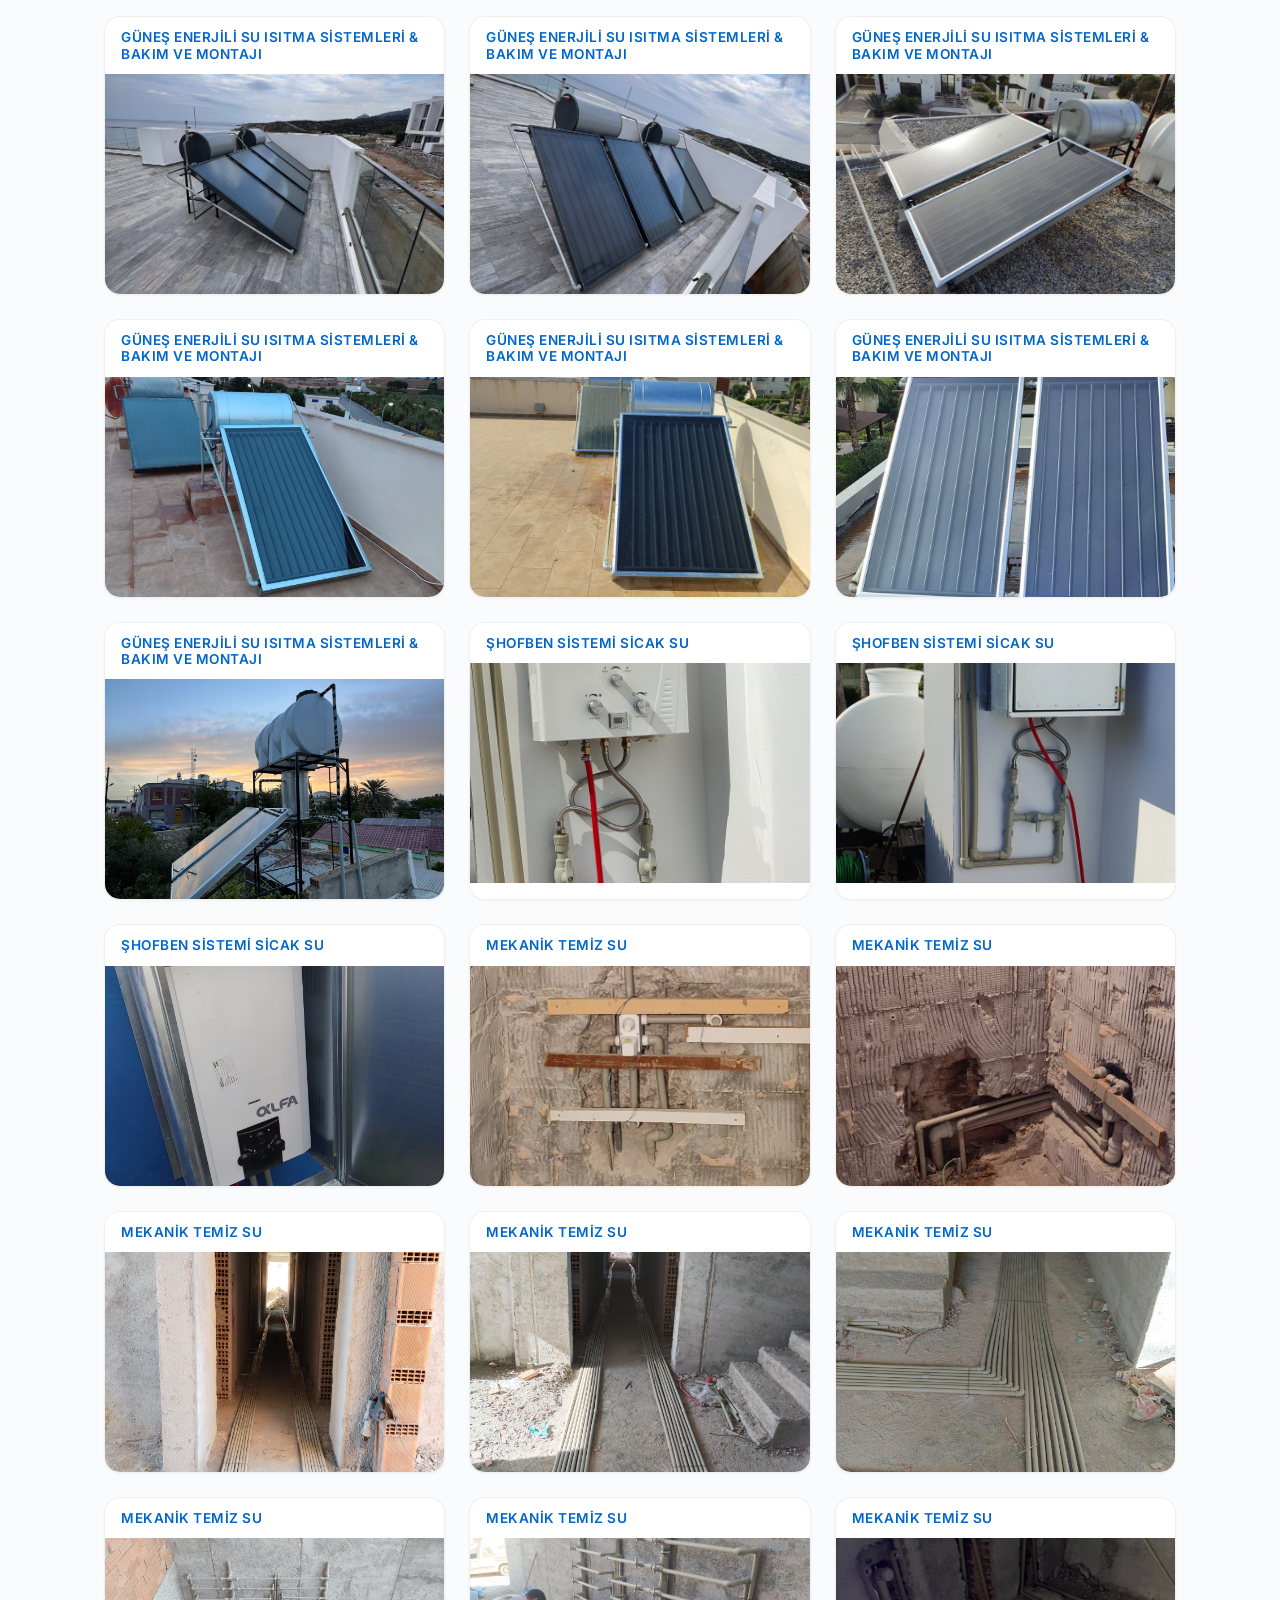
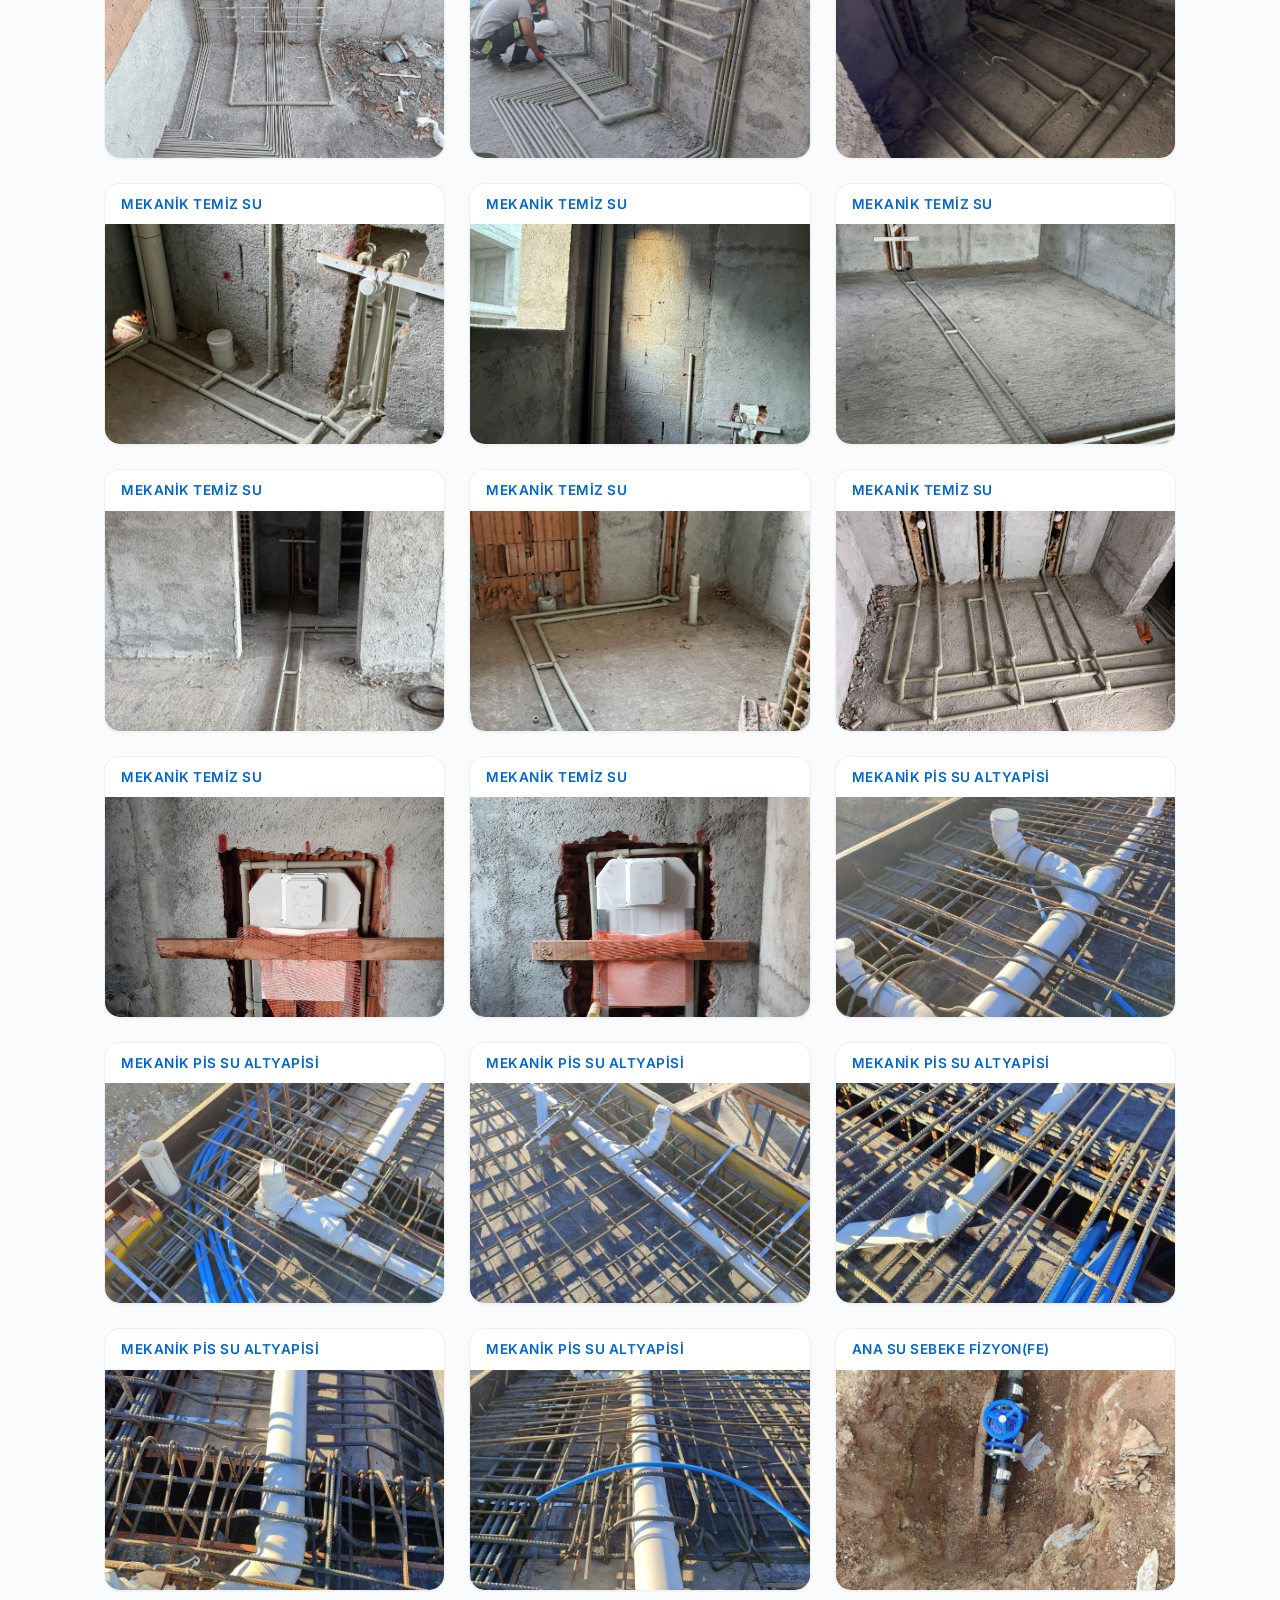
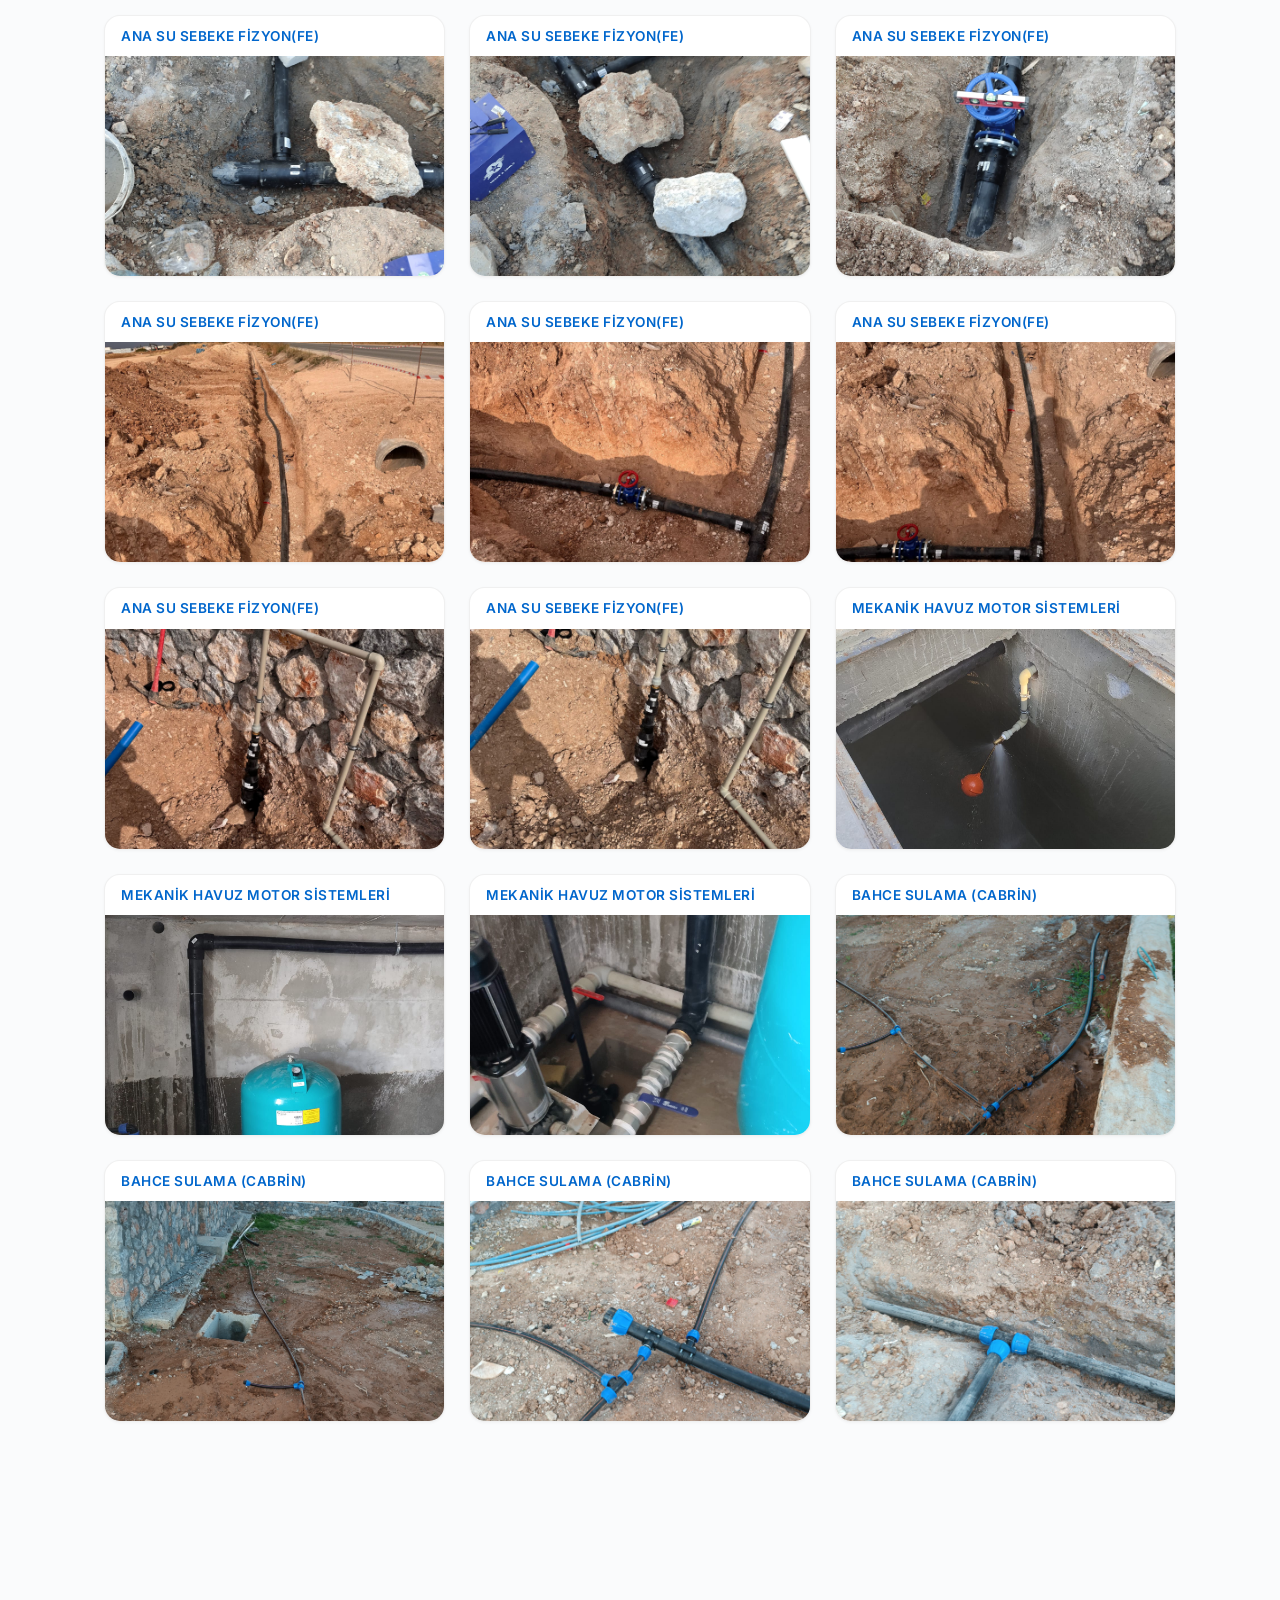
==== commit 4dcf64fc: "Update index.html" ====
--- a/index.html
+++ b/index.html
@@ -186,7 +186,6 @@
         </div>
 
         <div class="turkey-clock">
-          <p><strong>Kıbrıs Saati:</strong> <span id="turkeyTime">--:--:--</span></p>
           <h2>Hizmetlerimiz</h2>
           <p>Su tesisatı montajı</p>
           <p>Bakım ve onarım hizmetleri</p>
